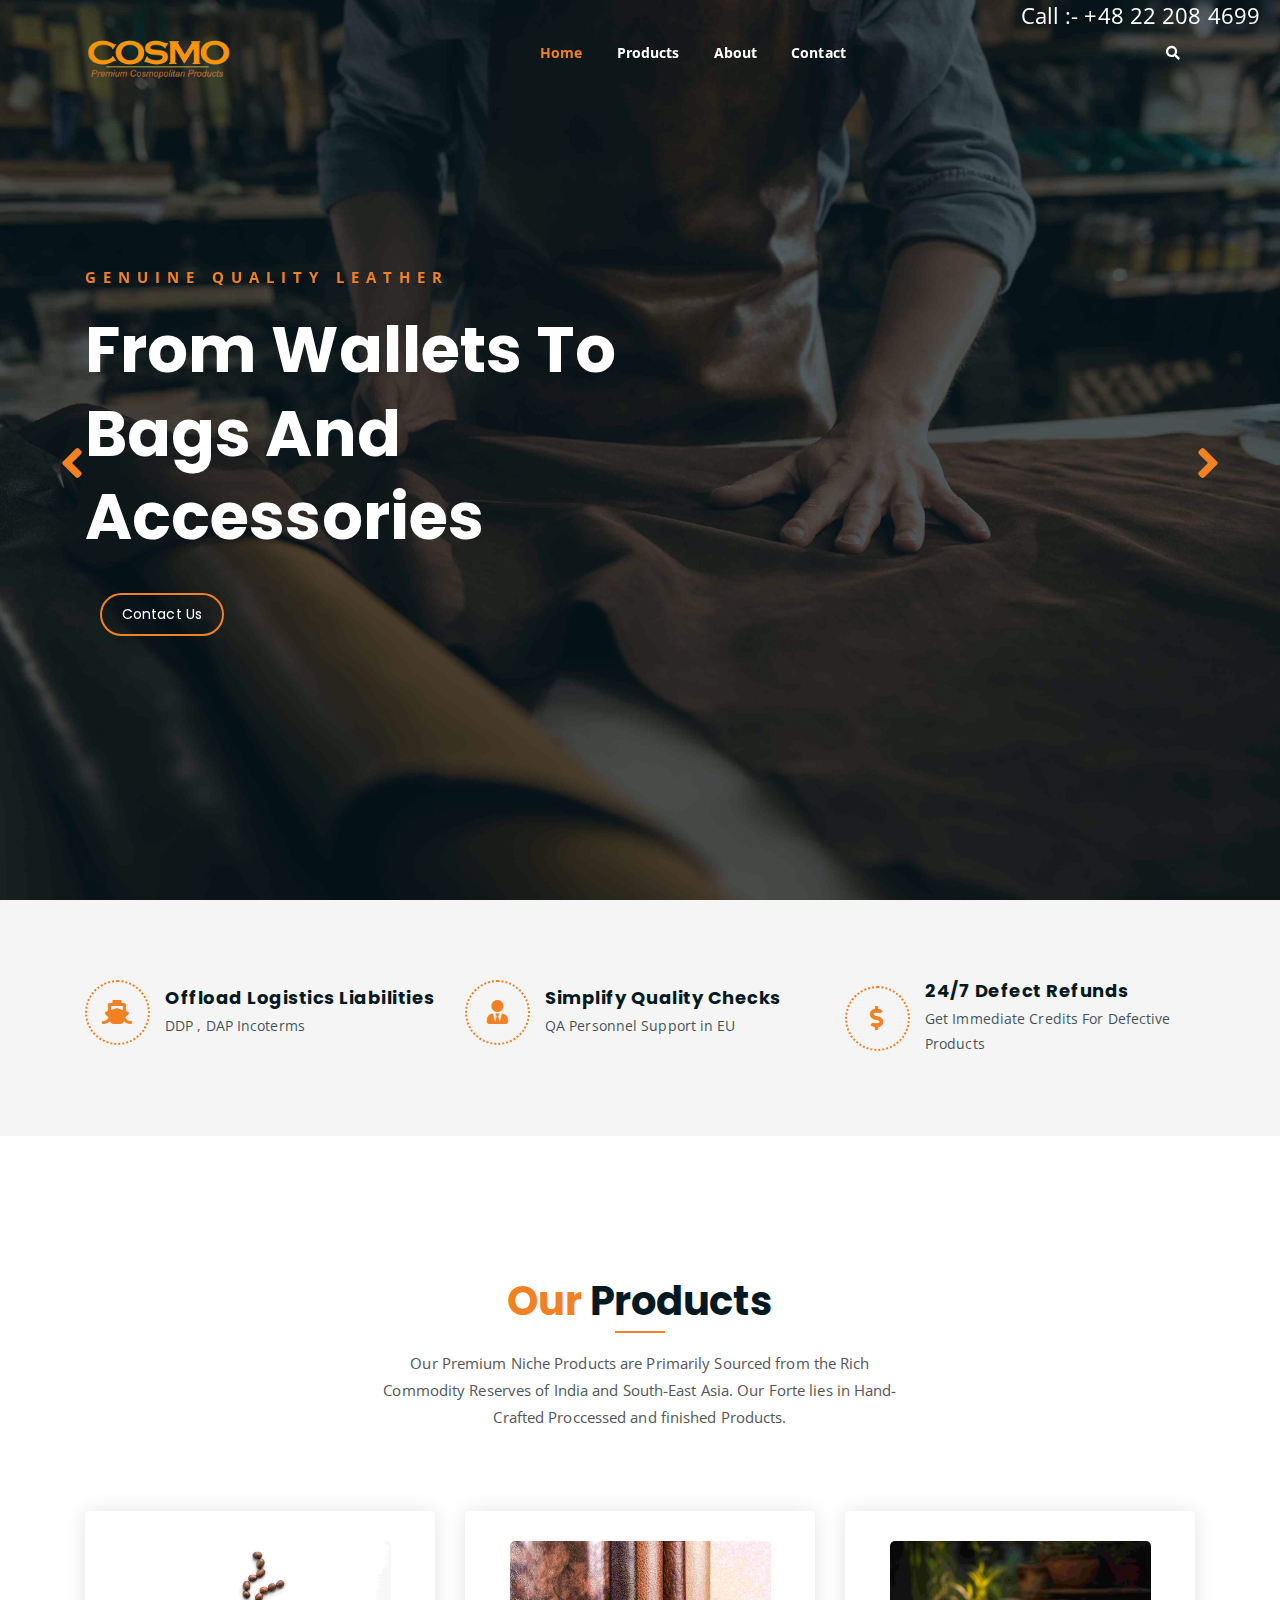
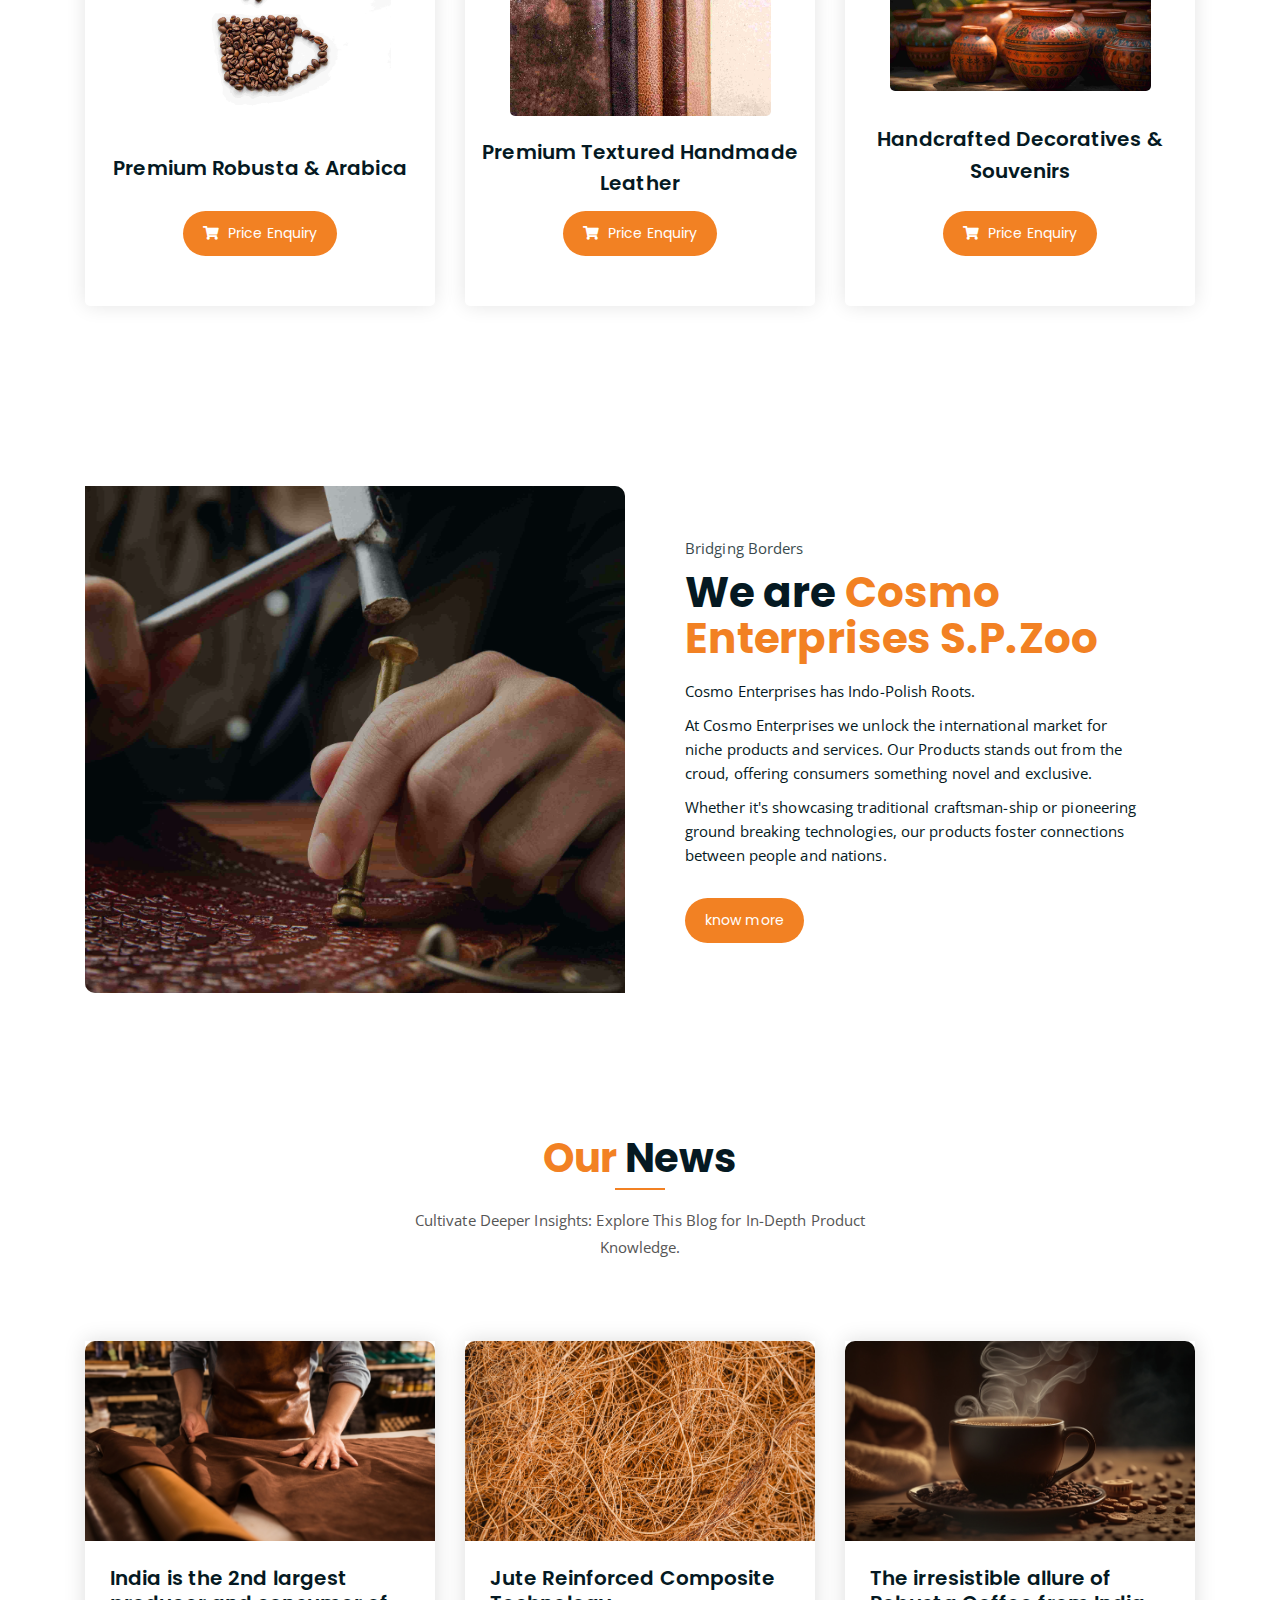
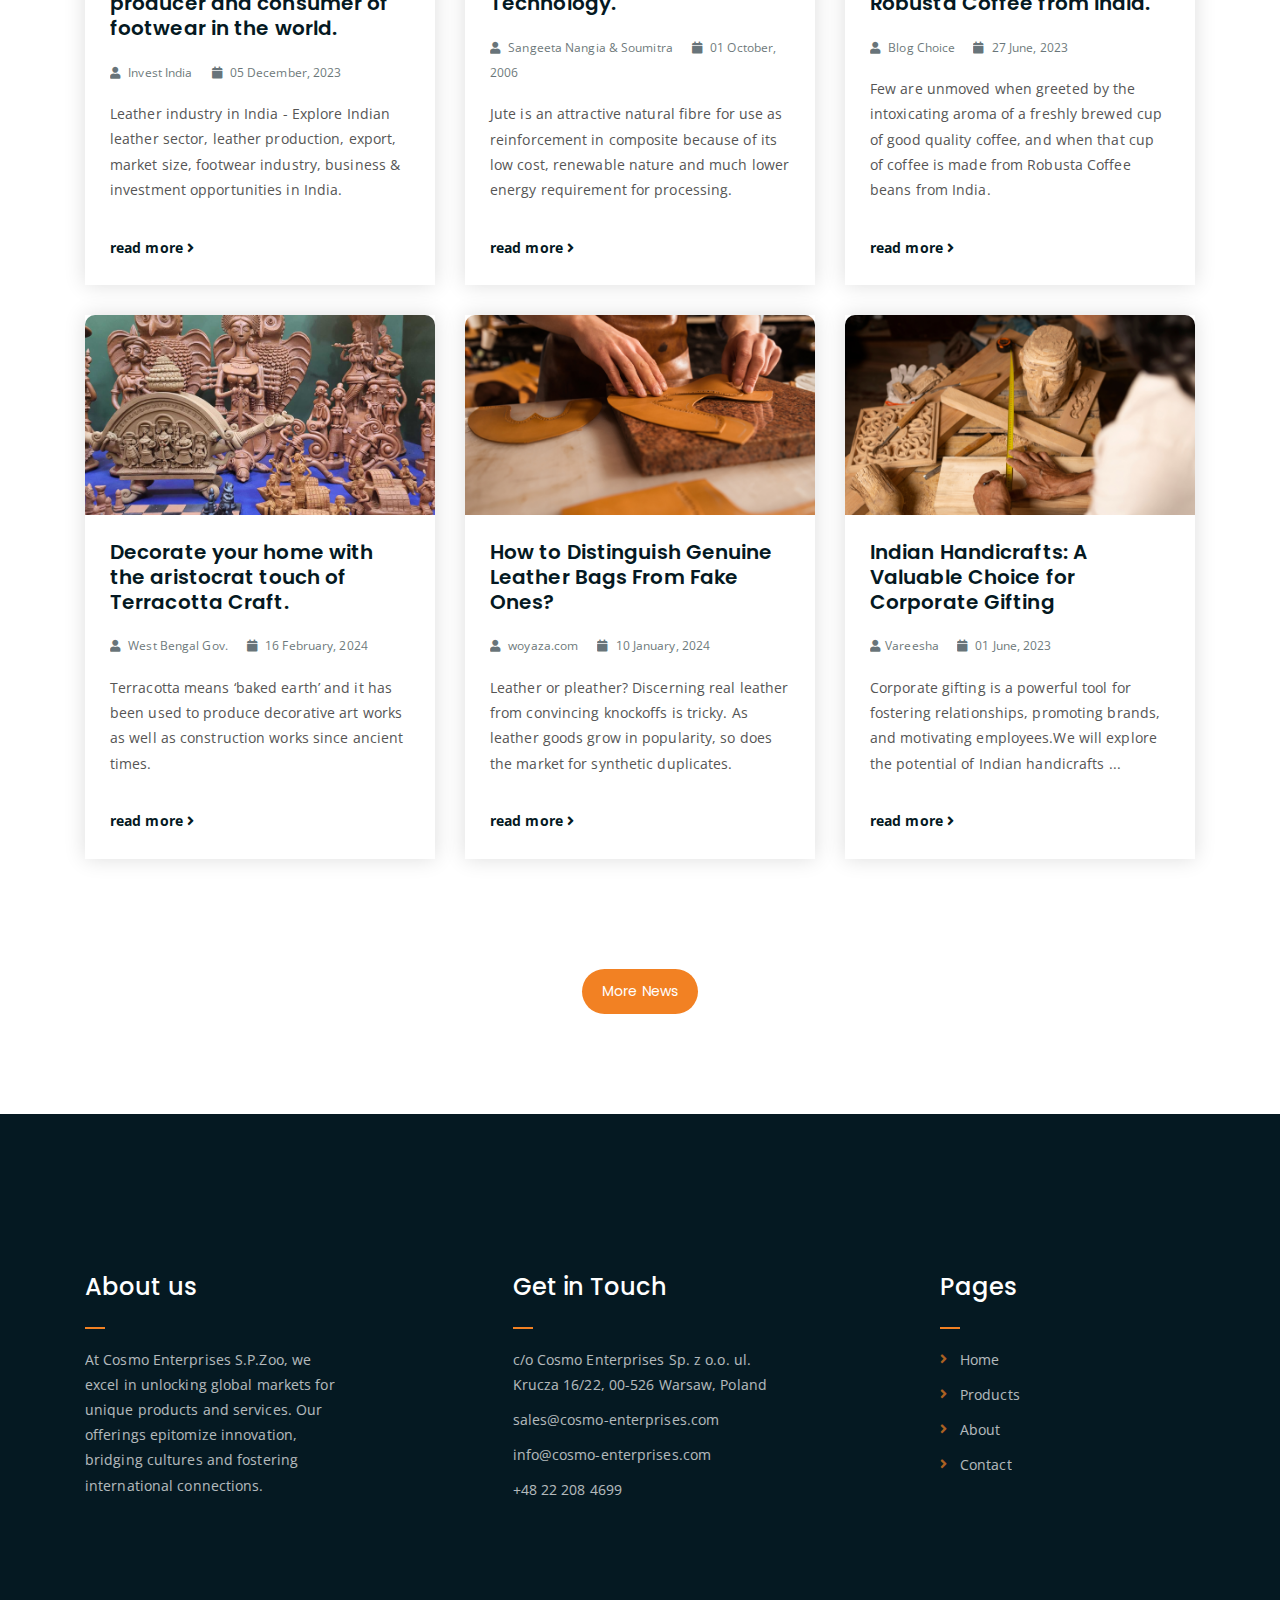
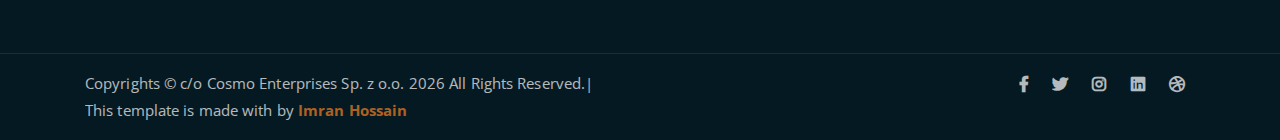
==== index.html @ eb5847af "file name chage" ====
<!DOCTYPE html>
<html lang="en">

<head>
	<meta charset="UTF-8">
	<meta http-equiv="X-UA-Compatible" content="IE=edge">
	<meta name="viewport" content="width=device-width, initial-scale=1">
	<!-- <meta name="description"
		content="Responsive Bootstrap4 Shop Template, Created by Imran Hossain from https://imransdesign.com/"> -->

	<!-- title -->
	<title>Cosgo Enterprises</title>

	<!-- favicon -->
	<link rel="shortcut icon" type="image/png" href="assets/img/favicon.png">
	<!-- google font -->
	<link href="https://fonts.googleapis.com/css?family=Open+Sans:300,400,700" rel="stylesheet">
	<link href="https://fonts.googleapis.com/css?family=Poppins:400,700&display=swap" rel="stylesheet">
	<!-- fontawesome -->
	<link rel="stylesheet" href="assets/css/all.min.css">
	<!-- bootstrap -->
	<link rel="stylesheet" href="assets/bootstrap/css/bootstrap.min.css">
	<!-- owl carousel -->
	<link rel="stylesheet" href="assets/css/owl.carousel.css">
	<!-- magnific popup -->
	<link rel="stylesheet" href="assets/css/magnific-popup.css">
	<!-- animate css -->
	<link rel="stylesheet" href="assets/css/animate.css">
	<!-- mean menu css -->
	<link rel="stylesheet" href="assets/css/meanmenu.min.css">
	<!-- main style -->
	<link rel="stylesheet" href="assets/css/main.css">
	<!-- responsive -->
	<link rel="stylesheet" href="assets/css/responsive.css">

</head>

<body>

	<!--PreLoader-->
	<div class="loader">
		<div class="loader-inner">
			<div class="circle"></div>
		</div>
	</div>
	<!--PreLoader Ends-->

	<!-- contact stip  -->
	<!-- header -->
	<div class="top-header-area" id="sticker">
		<p class="contact-stip">Call :- +48 22 208 4699
		</p>
		<div class="container">
			<div class="row">
				<div class="col-lg-12 col-sm-12 text-center">
					<div class="main-menu-wrap">
						<!-- logo -->
						<div class="site-logo">
							<a href="index.html">
								<img src="assets/img/cosmo-draft-removebg-preview.png" alt="">
							</a>
						</div>
						<!-- logo -->

						<!-- menu start -->
						<nav class="main-menu">
							<ul>
								<li class="current-list-item"><a href="#">Home</a>
									<!-- <ul class="sub-menu">
										<li><a href="index.html">Static Home</a></li>
										<li><a href="index_2.html">Slider Home</a></li>
									</ul> -->
								</li>
								<li><a href="#">Products</a></li>
								<li><a href="#">About</a></li>
								<!-- <li><a href="#">Pages</a>
									<ul class="sub-menu">
										<li><a href="404.html">404 page</a></li>
										<li><a href="about.html">About</a></li>
										<li><a href="cart.html">Cart</a></li>
										<li><a href="checkout.html">Check Out</a></li>
										<li><a href="contact.html">Contact</a></li>
										<li><a href="news.html">News</a></li>
										<li><a href="shop.html">Shop</a></li>
									</ul>
								</li> -->
								<!-- <li><a href="news.html">News</a>
								<ul class="sub-menu">
										<li><a href="news.html">News</a></li>
										<li><a href="single-news.html">Single News</a></li>
									</ul>
								</li> -->
								<li><a href="contact.html">Contact</a></li>
								<!-- <li><a href="shop.html">Shop</a> -->
								<!-- <ul class="sub-menu">
										<li><a href="shop.html">Shop</a></li>
										<li><a href="checkout.html">Check Out</a></li>
										<li><a href="single-product.html">Single Product</a></li>
										<li><a href="cart.html">Cart</a></li>
									</ul> -->
								</li>
								<li>
									<div class="header-icons">
										<!-- <a class="shopping-cart" href="#"><i class="fas fa-shopping-cart"></i></a> -->
										<a class="mobile-hide search-bar-icon" href="#"><i
												class="fas fa-search"></i></a>
									</div>
								</li>
							</ul>
						</nav>
						<a class="mobile-show search-bar-icon" href="#"><i class="fas fa-search"></i></a>
						<div class="mobile-menu"></div>
						<!-- menu end -->
					</div>
				</div>
			</div>
		</div>
	</div>
	<!-- end header -->

	<!-- search area -->
	<div class="search-area">
		<div class="container">
			<div class="row">
				<div class="col-lg-12">
					<span class="close-btn"><i class="fas fa-window-close"></i></span>
					<div class="search-bar">
						<div class="search-bar-tablecell">
							<h3>Search For:</h3>
							<input type="text" placeholder="Keywords">
							<button type="submit">Search <i class="fas fa-search"></i></button>
						</div>
					</div>
				</div>
			</div>
		</div>
	</div>
	<!-- end search area -->

	<!-- home page slider -->
	<div class="homepage-slider">
		<!-- single home slider -->
		<div class="single-homepage-slider homepage-bg-1">
			<div class="container">
				<div class="row">
					<div class="col-md-12 col-lg-7 offset-lg-1 offset-xl-0">
						<div class="hero-text">
							<div class="hero-text-tablecell">
								<p class="subtitle">Genuine Quality Leather</p>
								<h1>From Wallets To Bags And Accessories</h1>
								<div class="hero-btns">
									<!-- <a href="#" class="boxed-btn">Fruit Collection</a> -->
									<a href="contact.html" class="bordered-btn">Contact Us</a>
								</div>
							</div>
						</div>
					</div>
				</div>
			</div>
		</div>
		<!-- single home slider -->
		<div class="single-homepage-slider homepage-bg-2">
			<div class="container">
				<div class="row">
					<div class="col-lg-10 offset-lg-1 text-center">
						<div class="hero-text">
							<div class="hero-text-tablecell">
								<p class="subtitle">Hand Picked Coffee</p>
								<h1>Speciality Arabica And Robusta </h1>
								<div class="hero-btns">
									<!-- <a href="#" class="boxed-btn">Visit Shop</a> -->
									<a href="contact.html" class="bordered-btn">Contact Us</a>
								</div>
							</div>
						</div>
					</div>
				</div>
			</div>
		</div>
		<!-- single home slider -->
		<div class="single-homepage-slider homepage-bg-3">
			<div class="container">
				<div class="row">
					<div class="col-lg-10 offset-lg-1 text-right">
						<div class="hero-text">
							<div class="hero-text-tablecell">
								<p class="subtitle">Premium Jute </p>
								<h1>Raw and Processed</h1>
								<div class="hero-btns">
									<!-- <a href="#" class="boxed-btn">Visit Shop</a> -->
									<a href="contact.html" class="bordered-btn">Contact Us</a>
								</div>
							</div>
						</div>
					</div>
				</div>
			</div>
		</div>
		<div class="single-homepage-slider homepage-bg-4">
			<div class="container">
				<div class="row">
					<div class="col-md-12 col-lg-7 offset-lg-1 offset-xl-0">
						<div class="hero-text">
							<div class="hero-text-tablecell">
								<p class="subtitle">Hand Crafted Terracota</p>
								<h1>Directly From The Artisans</h1>
								<div class="hero-btns">
									<!-- <a href="#" class="boxed-btn">Visit Shop</a> -->
									<a href="contact.html" class="bordered-btn">Contact Us</a>
								</div>
							</div>
						</div>
					</div>
				</div>
			</div>
		</div>
	</div>
	<!-- end home page slider -->

	<!-- features list section -->
	<div class="list-section pt-80 pb-80">
		<div class="container">

			<div class="row">
				<div class="col-lg-4 col-md-6 mb-4 mb-lg-0">
					<div class="list-box d-flex align-items-center">
						<div class="list-icon">
							<i class="fas fa-ship" style="color: #f28123;"></i>
						</div>
						<div class="content">
							<h3>Offload Logistics Liabilities</h3>
							<p>DDP , DAP Incoterms</p>
						</div>
					</div>
				</div>
				<div class="col-lg-4 col-md-6 mb-4 mb-lg-0">
					<div class="list-box d-flex align-items-center">
						<div class="list-icon">
							<i class="fas fa-user-tie" style="color: #f28123;"></i>
						</div>
						<div class="content">
							<h3>Simplify Quality Checks</h3>
							<p>QA Personnel Support in EU</p>
						</div>
					</div>
				</div>
				<div class="col-lg-4 col-md-6">
					<div class="list-box d-flex justify-content-start align-items-center">
						<div class="list-icon">
							<i class="fas fa-dollar-sign" style="color: #f28123;"></i>
						</div>
						<div class="content">
							<h3>24/7 Defect Refunds
							</h3>
							<p>Get Immediate Credits For Defective Products</p>
						</div>
					</div>
				</div>
			</div>

		</div>
	</div>
	<!-- end features list section -->

	<!-- product section -->
	<div class="product-section mt-150 mb-150">
		<div class="container">
			<div class="row">
				<div class="col-lg-8 offset-lg-2 text-center">
					<div class="section-title">
						<h3><span class="orange-text">Our</span> Products</h3>
						<p>Our Premium Niche Products are Primarily Sourced from the Rich Commodity Reserves of India
							and South-East Asia. Our Forte lies in Hand-Crafted Proccessed and finished Products. </p>
					</div>
				</div>
			</div>

			<div class="row">
				<div class="col-lg-4 col-md-6 text-center">
					<div class="single-product-item">
						<div class="product-image">
							<a href="#"><img src="assets/img/products/product_1.jpg" alt=""></a>
						</div>
						<h3>Premium Robusta & Arabica</h3>
						<!-- <p class="product-price"><span>Per Kg</span> 85$ </p> -->
						<a href="#" class="cart-btn"><i class="fas fa-shopping-cart"></i> Price Enquiry</a>
					</div>
				</div>
				<div class="col-lg-4 col-md-6 text-center">
					<div class="single-product-item">
						<div class="product-image">
							<a href="#"><img src="assets/img/products/product_2.jpg" alt=""></a>
						</div>
						<h3>Premium Textured Handmade Leather</h3>
						<!-- <p class="product-price"><span>Per Kg</span> 70$ </p> -->
						<a href="#" class="cart-btn"><i class="fas fa-shopping-cart"></i> Price Enquiry</a>
					</div>
				</div>
				<div class="col-lg-4 col-md-6 offset-md-3 offset-lg-0 text-center">
					<div class="single-product-item">
						<div class="product-image">
							<a href="#"><img src="assets/img/products/product_3.jpg" alt=""></a>
						</div>
						<h3>Handcrafted Decoratives & Souvenirs</h3>
						<!-- <p class="product-price"><span>Per Kg</span> 35$ </p> -->
						<a href="#" class="cart-btn"><i class="fas fa-shopping-cart"></i> Price Enquiry</a>
					</div>
				</div>
			</div>
		</div>
	</div>
	<!-- end product section -->

	<!-- cart banner section -->
	<!-- <section class="cart-banner pt-100 pb-100">
		<div class="container">
			<div class="row clearfix"> -->
	<!--Image Column-->
	<!-- <div class="image-column col-lg-6">
					<div class="image">
						<div class="price-box">
							<div class="inner-price">
								<span class="price">
									<strong>30%</strong> <br> off per kg
								</span>
							</div>
						</div>
						<img src="assets/img/a.jpg" alt="">
					</div>
				</div> -->
	<!--Content Column-->
	<!-- <div class="content-column col-lg-6">
					<h3><span class="orange-text">Deal</span> of the month</h3>
					<h4>Hikan Strwaberry</h4>
					<div class="text">Quisquam minus maiores repudiandae nobis, minima saepe id, fugit ullam similique!
						Beatae, minima quisquam molestias facere ea. Perspiciatis unde omnis iste natus error sit
						voluptatem accusant</div> -->
	<!--Countdown Timer-->
	<!-- <div class="time-counter">
						<div class="time-countdown clearfix" data-countdown="2020/2/01">
							<div class="counter-column">
								<div class="inner"><span class="count">00</span>Days</div>
							</div>
							<div class="counter-column">
								<div class="inner"><span class="count">00</span>Hours</div>
							</div>
							<div class="counter-column">
								<div class="inner"><span class="count">00</span>Mins</div>
							</div>
							<div class="counter-column">
								<div class="inner"><span class="count">00</span>Secs</div>
							</div>
						</div>
					</div> -->
	<!-- <a href="cart.html" class="cart-btn mt-3"><i class="fas fa-shopping-cart"></i> Add to Cart</a> -->
	<!-- </div> -->
	<!-- </div>
		</div>
	</section> -->
	<!-- end cart banner section -->

	<!-- testimonail-section -->
	<!-- <div class="testimonail-section mt-150 mb-150">
		<div class="container">
			<div class="row">
				<div class="col-lg-10 offset-lg-1 text-center">
					<div class="testimonial-sliders">
						<div class="single-testimonial-slider">
							<div class="client-avater">
								<img src="assets/img/avaters/avatar1.png" alt="">
							</div>
							<div class="client-meta">
								<h3>Saira Hakim <span>Local shop owner</span></h3>
								<p class="testimonial-body">
									" Sed ut perspiciatis unde omnis iste natus error veritatis et quasi architecto
									beatae vitae dict eaque ipsa quae ab illo inventore Sed ut perspiciatis unde omnis
									iste natus error sit voluptatem accusantium "
								</p>
								<div class="last-icon">
									<i class="fas fa-quote-right"></i>
								</div>
							</div>
						</div>
						<div class="single-testimonial-slider">
							<div class="client-avater">
								<img src="assets/img/avaters/avatar2.png" alt="">
							</div>
							<div class="client-meta">
								<h3>David Niph <span>Local shop owner</span></h3>
								<p class="testimonial-body">
									" Sed ut perspiciatis unde omnis iste natus error veritatis et quasi architecto
									beatae vitae dict eaque ipsa quae ab illo inventore Sed ut perspiciatis unde omnis
									iste natus error sit voluptatem accusantium "
								</p>
								<div class="last-icon">
									<i class="fas fa-quote-right"></i>
								</div>
							</div>
						</div>
						<div class="single-testimonial-slider">
							<div class="client-avater">
								<img src="assets/img/avaters/avatar3.png" alt="">
							</div>
							<div class="client-meta">
								<h3>Jacob Sikim <span>Local shop owner</span></h3>
								<p class="testimonial-body">
									" Sed ut perspiciatis unde omnis iste natus error veritatis et quasi architecto
									beatae vitae dict eaque ipsa quae ab illo inventore Sed ut perspiciatis unde omnis
									iste natus error sit voluptatem accusantium "
								</p>
								<div class="last-icon">
									<i class="fas fa-quote-right"></i>
								</div>
							</div>
						</div>
					</div>
				</div>
			</div>
		</div>
	</div> -->
	<!-- end testimonail-section -->

	<!-- advertisement section -->
	<div class="abt-section mb-150">
		<div class="container">
			<div class="row">
				<div class="col-lg-6 col-md-12">
					<div class="abt-bg">
						<!-- <a href="#" class="video-play-btn popup-youtube"><i class="fas fa-play"></i></a> -->
					</div>
				</div>
				<div class="col-lg-6 col-md-12">
					<div class="abt-text">
						<p class="top-sub">Bridging Borders </p>
						<h2>We are <span class="orange-text">Cosmo Enterprises S.P.Zoo</span></h2>
						<p>Cosmo Enterprises has Indo-Polish Roots.</p>
						<p>At Cosmo Enterprises we unlock the international market for niche products and services. Our
							Products stands out from the croud, offering consumers something novel and exclusive.</p>
						<p>Whether it's showcasing traditional craftsman-ship or pioneering ground breaking
							technologies, our products foster connections between people and nations. </p>
						<a href="#" class="boxed-btn mt-4">know more</a>
					</div>
				</div>
			</div>
		</div>
	</div>
	<!-- end advertisement section -->

	<!-- shop banner -->
	<!-- <section class="shop-banner">
		<div class="container">
			<h3>December sale is on! <br> with big <span class="orange-text">Discount...</span></h3>
			<div class="sale-percent"><span>Sale! <br> Upto</span>50% <span>off</span></div>
			<a href="shop.html" class="cart-btn btn-lg">Shop Now</a>
		</div>
	</section> -->
	<!-- end shop banner -->

	<!-- latest news -->
	<div class="latest-news pt-50 pb-100">
		<div class="container">

			<div class="row">
				<div class="col-lg-8 offset-lg-2 text-center">
					<div class="section-title">
						<h3><span class="orange-text">Our</span> News</h3>
						<p>Cultivate Deeper Insights: Explore This Blog for In-Depth Product Knowledge.</p>
					</div>
				</div>
			</div>

			<div class="row">
				<div class="col-lg-4 col-md-6">
					<div class="single-latest-news">
						<a
							href="https://www.indiantradeportal.in/vs.jsp?lang=0&id=0,31,24100,29379#:~:text=The%20Jute%20industry%20occupies%20an,%2C%20and%20eco%2Dfriendly%20product.">
							<div class="latest-news-bg news-bg-1"></div>
						</a>
						<div class="news-text-box">
							<h3><a
									href="https://www.indiantradeportal.in/vs.jsp?lang=0&id=0,31,24100,29379#:~:text=The%20Jute%20industry%20occupies%20an,%2C%20and%20eco%2Dfriendly%20product.">India
									is the 2nd largest producer and consumer of footwear in the world.</a></h3>
							<p class="blog-meta">
								<span class="author"><i class="fas fa-user"></i> Invest India</span>
								<span class="date"><i class="fas fa-calendar"></i> 05 December, 2023</span>
							</p>
							<p class="excerpt">Leather industry in India - Explore Indian leather sector, leather
								production, export, market size, footwear industry,
								business & investment opportunities in India.</p>
							<a href="https://www.indiantradeportal.in/vs.jsp?lang=0&id=0,31,24100,29379#:~:text=The%20Jute%20industry%20occupies%20an,%2C%20and%20eco%2Dfriendly%20product."
								class="read-more-btn">read more <i class="fas fa-angle-right"></i></a>
						</div>
					</div>
				</div>
				<div class="col-lg-4 col-md-6">
					<div class="single-latest-news">
						<a
							href="https://www.fibre2fashion.com/industry-article/422/jute-reinforced-composite-technology">
							<div class="latest-news-bg news-bg-2"></div>
						</a>
						<div class="news-text-box">
							<h3><a
									href="https://www.fibre2fashion.com/industry-article/422/jute-reinforced-composite-technology">Jute
									Reinforced Composite Technology.</a></h3>
							<p class="blog-meta">
								<span class="author"><i class="fas fa-user"></i> Sangeeta Nangia & Soumitra</span>
								<span class="date"><i class="fas fa-calendar"></i> 01 October, 2006</span>
							</p>
							<p class="excerpt">Jute is an attractive natural fibre for use as reinforcement in composite
								because of its low cost, renewable nature and
								much lower energy requirement for processing.</p>
							<a href="https://www.fibre2fashion.com/industry-article/422/jute-reinforced-composite-technology"
								class="read-more-btn">read more <i class="fas fa-angle-right"></i></a>
						</div>
					</div>
				</div>
				<div class="col-lg-4 col-md-6 offset-md-3 offset-lg-0">
					<div class="single-latest-news">
						<a
							href="https://medium.com/@blogchoice/the-irresistible-allure-of-robusta-coffee-from-india-e615ace3e5c1">
							<div class="latest-news-bg news-bg-3"></div>
						</a>
						<div class="news-text-box">
							<h3><a
									href="https://medium.com/@blogchoice/the-irresistible-allure-of-robusta-coffee-from-india-e615ace3e5c1">The
									irresistible allure of Robusta Coffee from India.</a></h3>
							<p class="blog-meta">
								<span class="author"><i class="fas fa-user"></i> Blog Choice </span>
								<span class="date"><i class="fas fa-calendar"></i> 27 June, 2023</span>
							</p>
							<p class="excerpt">Few are unmoved when greeted by the intoxicating aroma of a freshly
								brewed cup of good quality coffee, and when that cup
								of coffee is made from Robusta Coffee beans from India.</p>
							<a href="https://medium.com/@blogchoice/the-irresistible-allure-of-robusta-coffee-from-india-e615ace3e5c1"
								class="read-more-btn">read more <i class="fas fa-angle-right"></i></a>
						</div>
					</div>
				</div>
				<div class="col-lg-4 col-md-6 offset-md-3 offset-lg-0">
					<div class="single-latest-news">
						<a href="https://bankura.gov.in/handicrafts/">
							<div class="latest-news-bg news-bg-4"></div>
						</a>
						<div class="news-text-box">
							<h3><a href="https://bankura.gov.in/handicrafts/">Decorate your home with the aristocrat
									touch of Terracotta Craft.</a></h3>
							<p class="blog-meta">
								<span class="author"><i class="fas fa-user"></i> West Bengal Gov.</span>
								<span class="date"><i class="fas fa-calendar"></i> 16 February, 2024</span>
							</p>
							<p class="excerpt">Terracotta means ‘baked earth’ and it has been used to produce decorative
								art works as well as construction works since
								ancient times.</p>
							<a href="https://bankura.gov.in/handicrafts/" class="read-more-btn">read more <i
									class="fas fa-angle-right"></i></a>
						</div>
					</div>
				</div>
				<div class="col-lg-4 col-md-6">
					<div class="single-latest-news">
						<a
							href="https://medium.com/@rachelyong3232/how-to-distinguish-genuine-leather-bags-from-fake-ones-0b309fdcc1f0">
							<div class="latest-news-bg news-bg-5"></div>
						</a>
						<div class="news-text-box">
							<h3><a
									href="https://medium.com/@rachelyong3232/how-to-distinguish-genuine-leather-bags-from-fake-ones-0b309fdcc1f0">How
									to Distinguish Genuine Leather Bags From Fake Ones?</a></h3>
							<p class="blog-meta">
								<span class="author"><i class="fas fa-user"></i> woyaza.com</span>
								<span class="date"><i class="fas fa-calendar"></i> 10 January, 2024</span>
							</p>
							<p class="excerpt">Leather or pleather? Discerning real leather from convincing knockoffs is
								tricky. As leather goods grow in popularity,
								so does the market for synthetic duplicates.</p>
							<a href="https://medium.com/@rachelyong3232/how-to-distinguish-genuine-leather-bags-from-fake-ones-0b309fdcc1f0"
								class="read-more-btn">read more <i class="fas fa-angle-right"></i></a>
						</div>
					</div>
				</div>
				<div class="col-lg-4 col-md-6">
					<div class="single-latest-news">
						<a
							href="https://medium.com/@designstoriesvareesha/indian-handicrafts-a-valuable-choice-for-corporate-gifting-5c498ebecadf">
							<div class="latest-news-bg news-bg-6"></div>
						</a>
						<div class="news-text-box">
							<h3><a
									href="https://medium.com/@designstoriesvareesha/indian-handicrafts-a-valuable-choice-for-corporate-gifting-5c498ebecadf">Indian
									Handicrafts: A Valuable Choice for Corporate Gifting</a></h3>
							<p class="blog-meta">
								<span class="author"><i class="fas fa-user"></i>Vareesha
								</span>
								<span class="date"><i class="fas fa-calendar"></i> 01 June, 2023</span>
							</p>
							<p class="excerpt">Corporate gifting is a powerful tool for fostering relationships,
								promoting brands, and motivating employees.We will explore the potential of Indian
								handicrafts ...</p>
							<a href="https://medium.com/@designstoriesvareesha/indian-handicrafts-a-valuable-choice-for-corporate-gifting-5c498ebecadf"
								class="read-more-btn">read more <i class="fas fa-angle-right"></i></a>
						</div>
					</div>
				</div>

			</div>
			<div class="row">
				<div class="col-lg-12 text-center">
					<a href="contact.html" class="boxed-btn">More News</a>
				</div>
			</div>
		</div>
	</div>
	<!-- end latest news -->

	<!-- logo carousel -->
	<!-- <div class="logo-carousel-section">
		<div class="container">
			<div class="row">
				<div class="col-lg-12">
					<div class="logo-carousel-inner">
						<div class="single-logo-item">
							<img src="assets/img/company-logos/1.png" alt="">
						</div>
						<div class="single-logo-item">
							<img src="assets/img/company-logos/2.png" alt="">
						</div>
						<div class="single-logo-item">
							<img src="assets/img/company-logos/3.png" alt="">
						</div>
						<div class="single-logo-item">
							<img src="assets/img/company-logos/4.png" alt="">
						</div>
						<div class="single-logo-item">
							<img src="assets/img/company-logos/5.png" alt="">
						</div>
					</div>
				</div>
			</div>
		</div>
	</div> -->
	<!-- end logo carousel -->

	<!-- footer -->
	<div class="footer-area">
		<div class="container">
			<div class="row" style="display: flex; justify-content:space-between;">
				<div class="col-lg-3 col-md-6">
					<div class="footer-box about-widget">
						<h2 class="widget-title">About us</h2>
						<p>At Cosmo Enterprises S.P.Zoo, we excel in unlocking global markets for unique products and
							services. Our offerings
							epitomize innovation, bridging cultures and fostering international connections.</p>
					</div>
				</div>
				<div class="col-lg-3 col-md-6">
					<div class="footer-box get-in-touch">
						<h2 class="widget-title">Get in Touch</h2>
						<ul>
							<li>c/o Cosmo Enterprises Sp. z o.o.
								ul. Krucza 16/22, 00-526 Warsaw, Poland</li>
							<li>sales@cosmo-enterprises.com</li>
							<li>info@cosmo-enterprises.com</li>
							<li>+48 22 208 4699</li>
						</ul>
					</div>
				</div>
				<div class="col-lg-3 col-md-6">
					<div class="footer-box pages">
						<h2 class="widget-title">Pages</h2>
						<ul>
							<li><a href="#">Home</a></li>
							<li><a href="#">Products</a></li>
							<li><a href="#">About</a></li>
							<li><a href="/contact.html">Contact</a></li>
							<!-- <li><a href="news.html">News</a></li> -->
						</ul>
					</div>
				</div>
				<!-- <div class="col-lg-3 col-md-6">
					<div class="footer-box subscribe">
						<h2 class="widget-title">Subscribe</h2>
						<p>Subscribe to our mailing list to get the latest updates.</p>
						<form action="index.html">
							<input type="email" placeholder="Email">
							<button type="submit"><i class="fas fa-paper-plane"></i></button>
						</form>
					</div>
				</div> -->
			</div>
		</div>
	</div>
	<!-- end footer -->

	<!-- copyright -->
	<div class="copyright">
		<div class="container">
			<div class="row">
				<div class="col-lg-6 col-md-12">
					<p>Copyrights &copy; c/o Cosmo Enterprises Sp. z o.o.
						<script>document.write(new Date().getFullYear());</script> All Rights
						Reserved.| This template is made with by <a href="https://imransdesign.com/">Imran Hossain</a>
					</p>
				</div>
				<div class="col-lg-6 text-right col-md-12">
					<div class="social-icons">
						<ul>
							<li><a href="#" target="_blank"><i class="fab fa-facebook-f"></i></a></li>
							<li><a href="#" target="_blank"><i class="fab fa-twitter"></i></a></li>
							<li><a href="#" target="_blank"><i class="fab fa-instagram"></i></a></li>
							<li><a href="#" target="_blank"><i class="fab fa-linkedin"></i></a></li>
							<li><a href="#" target="_blank"><i class="fab fa-dribbble"></i></a></li>
						</ul>
					</div>
				</div>
			</div>
		</div>
	</div>
	<!-- end copyright -->

	<!-- jquery -->
	<script src="assets/js/jquery-1.11.3.min.js"></script>
	<!-- bootstrap -->
	<script src="assets/bootstrap/js/bootstrap.min.js"></script>
	<!-- count down -->
	<script src="assets/js/jquery.countdown.js"></script>
	<!-- isotope -->
	<script src="assets/js/jquery.isotope-3.0.6.min.js"></script>
	<!-- waypoints -->
	<script src="assets/js/waypoints.js"></script>
	<!-- owl carousel -->
	<script src="assets/js/owl.carousel.min.js"></script>
	<!-- magnific popup -->
	<script src="assets/js/jquery.magnific-popup.min.js"></script>
	<!-- mean menu -->
	<script src="assets/js/jquery.meanmenu.min.js"></script>
	<!-- sticker js -->
	<script src="assets/js/sticker.js"></script>
	<!-- main js -->
	<script src="assets/js/main.js"></script>

</body>

</html>
---- assets/css/all.min.css ----
.fa,.fab,.fal,.far,.fas{-moz-osx-font-smoothing:grayscale;-webkit-font-smoothing:antialiased;display:inline-block;font-style:normal;font-variant:normal;text-rendering:auto;line-height:1}.fa-lg{font-size:1.33333em;line-height:.75em;vertical-align:-.0667em}.fa-xs{font-size:.75em}.fa-sm{font-size:.875em}.fa-1x{font-size:1em}.fa-2x{font-size:2em}.fa-3x{font-size:3em}.fa-4x{font-size:4em}.fa-5x{font-size:5em}.fa-6x{font-size:6em}.fa-7x{font-size:7em}.fa-8x{font-size:8em}.fa-9x{font-size:9em}.fa-10x{font-size:10em}.fa-fw{text-align:center;width:1.25em}.fa-ul{list-style-type:none;margin-left:2.5em;padding-left:0}.fa-ul>li{position:relative}.fa-li{left:-2em;position:absolute;text-align:center;width:2em;line-height:inherit}.fa-border{border:.08em solid #eee;border-radius:.1em;padding:.2em .25em .15em}.fa-pull-left{float:left}.fa-pull-right{float:right}.fa.fa-pull-left,.fab.fa-pull-left,.fal.fa-pull-left,.far.fa-pull-left,.fas.fa-pull-left{margin-right:.3em}.fa.fa-pull-right,.fab.fa-pull-right,.fal.fa-pull-right,.far.fa-pull-right,.fas.fa-pull-right{margin-left:.3em}.fa-spin{animation:fa-spin 2s infinite linear}.fa-pulse{animation:fa-spin 1s infinite steps(8)}@keyframes fa-spin{0%{transform:rotate(0deg)}to{transform:rotate(1turn)}}.fa-rotate-90{-ms-filter:"progid:DXImageTransform.Microsoft.BasicImage(rotation=1)";transform:rotate(90deg)}.fa-rotate-180{-ms-filter:"progid:DXImageTransform.Microsoft.BasicImage(rotation=2)";transform:rotate(180deg)}.fa-rotate-270{-ms-filter:"progid:DXImageTransform.Microsoft.BasicImage(rotation=3)";transform:rotate(270deg)}.fa-flip-horizontal{-ms-filter:"progid:DXImageTransform.Microsoft.BasicImage(rotation=0, mirror=1)";transform:scaleX(-1)}.fa-flip-vertical{transform:scaleY(-1)}.fa-flip-horizontal.fa-flip-vertical,.fa-flip-vertical{-ms-filter:"progid:DXImageTransform.Microsoft.BasicImage(rotation=2, mirror=1)"}.fa-flip-horizontal.fa-flip-vertical{transform:scale(-1)}:root .fa-flip-horizontal,:root .fa-flip-vertical,:root .fa-rotate-90,:root .fa-rotate-180,:root .fa-rotate-270{filter:none}.fa-stack{display:inline-block;height:2em;line-height:2em;position:relative;vertical-align:middle;width:2.5em}.fa-stack-1x,.fa-stack-2x{left:0;position:absolute;text-align:center;width:100%}.fa-stack-1x{line-height:inherit}.fa-stack-2x{font-size:2em}.fa-inverse{color:#fff}.fa-500px:before{content:"\f26e"}.fa-accessible-icon:before{content:"\f368"}.fa-accusoft:before{content:"\f369"}.fa-acquisitions-incorporated:before{content:"\f6af"}.fa-ad:before{content:"\f641"}.fa-address-book:before{content:"\f2b9"}.fa-address-card:before{content:"\f2bb"}.fa-adjust:before{content:"\f042"}.fa-adn:before{content:"\f170"}.fa-adobe:before{content:"\f778"}.fa-adversal:before{content:"\f36a"}.fa-affiliatetheme:before{content:"\f36b"}.fa-air-freshener:before{content:"\f5d0"}.fa-algolia:before{content:"\f36c"}.fa-align-center:before{content:"\f037"}.fa-align-justify:before{content:"\f039"}.fa-align-left:before{content:"\f036"}.fa-align-right:before{content:"\f038"}.fa-alipay:before{content:"\f642"}.fa-allergies:before{content:"\f461"}.fa-amazon:before{content:"\f270"}.fa-amazon-pay:before{content:"\f42c"}.fa-ambulance:before{content:"\f0f9"}.fa-american-sign-language-interpreting:before{content:"\f2a3"}.fa-amilia:before{content:"\f36d"}.fa-anchor:before{content:"\f13d"}.fa-android:before{content:"\f17b"}.fa-angellist:before{content:"\f209"}.fa-angle-double-down:before{content:"\f103"}.fa-angle-double-left:before{content:"\f100"}.fa-angle-double-right:before{content:"\f101"}.fa-angle-double-up:before{content:"\f102"}.fa-angle-down:before{content:"\f107"}.fa-angle-left:before{content:"\f104"}.fa-angle-right:before{content:"\f105"}.fa-angle-up:before{content:"\f106"}.fa-angry:before{content:"\f556"}.fa-angrycreative:before{content:"\f36e"}.fa-angular:before{content:"\f420"}.fa-ankh:before{content:"\f644"}.fa-app-store:before{content:"\f36f"}.fa-app-store-ios:before{content:"\f370"}.fa-apper:before{content:"\f371"}.fa-apple:before{content:"\f179"}.fa-apple-alt:before{content:"\f5d1"}.fa-apple-pay:before{content:"\f415"}.fa-archive:before{content:"\f187"}.fa-archway:before{content:"\f557"}.fa-arrow-alt-circle-down:before{content:"\f358"}.fa-arrow-alt-circle-left:before{content:"\f359"}.fa-arrow-alt-circle-right:before{content:"\f35a"}.fa-arrow-alt-circle-up:before{content:"\f35b"}.fa-arrow-circle-down:before{content:"\f0ab"}.fa-arrow-circle-left:before{content:"\f0a8"}.fa-arrow-circle-right:before{content:"\f0a9"}.fa-arrow-circle-up:before{content:"\f0aa"}.fa-arrow-down:before{content:"\f063"}.fa-arrow-left:before{content:"\f060"}.fa-arrow-right:before{content:"\f061"}.fa-arrow-up:before{content:"\f062"}.fa-arrows-alt:before{content:"\f0b2"}.fa-arrows-alt-h:before{content:"\f337"}.fa-arrows-alt-v:before{content:"\f338"}.fa-artstation:before{content:"\f77a"}.fa-assistive-listening-systems:before{content:"\f2a2"}.fa-asterisk:before{content:"\f069"}.fa-asymmetrik:before{content:"\f372"}.fa-at:before{content:"\f1fa"}.fa-atlas:before{content:"\f558"}.fa-atlassian:before{content:"\f77b"}.fa-atom:before{content:"\f5d2"}.fa-audible:before{content:"\f373"}.fa-audio-description:before{content:"\f29e"}.fa-autoprefixer:before{content:"\f41c"}.fa-avianex:before{content:"\f374"}.fa-aviato:before{content:"\f421"}.fa-award:before{content:"\f559"}.fa-aws:before{content:"\f375"}.fa-baby:before{content:"\f77c"}.fa-baby-carriage:before{content:"\f77d"}.fa-backspace:before{content:"\f55a"}.fa-backward:before{content:"\f04a"}.fa-balance-scale:before{content:"\f24e"}.fa-ban:before{content:"\f05e"}.fa-band-aid:before{content:"\f462"}.fa-bandcamp:before{content:"\f2d5"}.fa-barcode:before{content:"\f02a"}.fa-bars:before{content:"\f0c9"}.fa-baseball-ball:before{content:"\f433"}.fa-basketball-ball:before{content:"\f434"}.fa-bath:before{content:"\f2cd"}.fa-battery-empty:before{content:"\f244"}.fa-battery-full:before{content:"\f240"}.fa-battery-half:before{content:"\f242"}.fa-battery-quarter:before{content:"\f243"}.fa-battery-three-quarters:before{content:"\f241"}.fa-bed:before{content:"\f236"}.fa-beer:before{content:"\f0fc"}.fa-behance:before{content:"\f1b4"}.fa-behance-square:before{content:"\f1b5"}.fa-bell:before{content:"\f0f3"}.fa-bell-slash:before{content:"\f1f6"}.fa-bezier-curve:before{content:"\f55b"}.fa-bible:before{content:"\f647"}.fa-bicycle:before{content:"\f206"}.fa-bimobject:before{content:"\f378"}.fa-binoculars:before{content:"\f1e5"}.fa-biohazard:before{content:"\f780"}.fa-birthday-cake:before{content:"\f1fd"}.fa-bitbucket:before{content:"\f171"}.fa-bitcoin:before{content:"\f379"}.fa-bity:before{content:"\f37a"}.fa-black-tie:before{content:"\f27e"}.fa-blackberry:before{content:"\f37b"}.fa-blender:before{content:"\f517"}.fa-blender-phone:before{content:"\f6b6"}.fa-blind:before{content:"\f29d"}.fa-blog:before{content:"\f781"}.fa-blogger:before{content:"\f37c"}.fa-blogger-b:before{content:"\f37d"}.fa-bluetooth:before{content:"\f293"}.fa-bluetooth-b:before{content:"\f294"}.fa-bold:before{content:"\f032"}.fa-bolt:before{content:"\f0e7"}.fa-bomb:before{content:"\f1e2"}.fa-bone:before{content:"\f5d7"}.fa-bong:before{content:"\f55c"}.fa-book:before{content:"\f02d"}.fa-book-dead:before{content:"\f6b7"}.fa-book-open:before{content:"\f518"}.fa-book-reader:before{content:"\f5da"}.fa-bookmark:before{content:"\f02e"}.fa-bowling-ball:before{content:"\f436"}.fa-box:before{content:"\f466"}.fa-box-open:before{content:"\f49e"}.fa-boxes:before{content:"\f468"}.fa-braille:before{content:"\f2a1"}.fa-brain:before{content:"\f5dc"}.fa-briefcase:before{content:"\f0b1"}.fa-briefcase-medical:before{content:"\f469"}.fa-broadcast-tower:before{content:"\f519"}.fa-broom:before{content:"\f51a"}.fa-brush:before{content:"\f55d"}.fa-btc:before{content:"\f15a"}.fa-bug:before{content:"\f188"}.fa-building:before{content:"\f1ad"}.fa-bullhorn:before{content:"\f0a1"}.fa-bullseye:before{content:"\f140"}.fa-burn:before{content:"\f46a"}.fa-buromobelexperte:before{content:"\f37f"}.fa-bus:before{content:"\f207"}.fa-bus-alt:before{content:"\f55e"}.fa-business-time:before{content:"\f64a"}.fa-buysellads:before{content:"\f20d"}.fa-calculator:before{content:"\f1ec"}.fa-calendar:before{content:"\f133"}.fa-calendar-alt:before{content:"\f073"}.fa-calendar-check:before{content:"\f274"}.fa-calendar-day:before{content:"\f783"}.fa-calendar-minus:before{content:"\f272"}.fa-calendar-plus:before{content:"\f271"}.fa-calendar-times:before{content:"\f273"}.fa-calendar-week:before{content:"\f784"}.fa-camera:before{content:"\f030"}.fa-camera-retro:before{content:"\f083"}.fa-campground:before{content:"\f6bb"}.fa-canadian-maple-leaf:before{content:"\f785"}.fa-candy-cane:before{content:"\f786"}.fa-cannabis:before{content:"\f55f"}.fa-capsules:before{content:"\f46b"}.fa-car:before{content:"\f1b9"}.fa-car-alt:before{content:"\f5de"}.fa-car-battery:before{content:"\f5df"}.fa-car-crash:before{content:"\f5e1"}.fa-car-side:before{content:"\f5e4"}.fa-caret-down:before{content:"\f0d7"}.fa-caret-left:before{content:"\f0d9"}.fa-caret-right:before{content:"\f0da"}.fa-caret-square-down:before{content:"\f150"}.fa-caret-square-left:before{content:"\f191"}.fa-caret-square-right:before{content:"\f152"}.fa-caret-square-up:before{content:"\f151"}.fa-caret-up:before{content:"\f0d8"}.fa-carrot:before{content:"\f787"}.fa-cart-arrow-down:before{content:"\f218"}.fa-cart-plus:before{content:"\f217"}.fa-cash-register:before{content:"\f788"}.fa-cat:before{content:"\f6be"}.fa-cc-amazon-pay:before{content:"\f42d"}.fa-cc-amex:before{content:"\f1f3"}.fa-cc-apple-pay:before{content:"\f416"}.fa-cc-diners-club:before{content:"\f24c"}.fa-cc-discover:before{content:"\f1f2"}.fa-cc-jcb:before{content:"\f24b"}.fa-cc-mastercard:before{content:"\f1f1"}.fa-cc-paypal:before{content:"\f1f4"}.fa-cc-stripe:before{content:"\f1f5"}.fa-cc-visa:before{content:"\f1f0"}.fa-centercode:before{content:"\f380"}.fa-centos:before{content:"\f789"}.fa-certificate:before{content:"\f0a3"}.fa-chair:before{content:"\f6c0"}.fa-chalkboard:before{content:"\f51b"}.fa-chalkboard-teacher:before{content:"\f51c"}.fa-charging-station:before{content:"\f5e7"}.fa-chart-area:before{content:"\f1fe"}.fa-chart-bar:before{content:"\f080"}.fa-chart-line:before{content:"\f201"}.fa-chart-pie:before{content:"\f200"}.fa-check:before{content:"\f00c"}.fa-check-circle:before{content:"\f058"}.fa-check-double:before{content:"\f560"}.fa-check-square:before{content:"\f14a"}.fa-chess:before{content:"\f439"}.fa-chess-bishop:before{content:"\f43a"}.fa-chess-board:before{content:"\f43c"}.fa-chess-king:before{content:"\f43f"}.fa-chess-knight:before{content:"\f441"}.fa-chess-pawn:before{content:"\f443"}.fa-chess-queen:before{content:"\f445"}.fa-chess-rook:before{content:"\f447"}.fa-chevron-circle-down:before{content:"\f13a"}.fa-chevron-circle-left:before{content:"\f137"}.fa-chevron-circle-right:before{content:"\f138"}.fa-chevron-circle-up:before{content:"\f139"}.fa-chevron-down:before{content:"\f078"}.fa-chevron-left:before{content:"\f053"}.fa-chevron-right:before{content:"\f054"}.fa-chevron-up:before{content:"\f077"}.fa-child:before{content:"\f1ae"}.fa-chrome:before{content:"\f268"}.fa-church:before{content:"\f51d"}.fa-circle:before{content:"\f111"}.fa-circle-notch:before{content:"\f1ce"}.fa-city:before{content:"\f64f"}.fa-clipboard:before{content:"\f328"}.fa-clipboard-check:before{content:"\f46c"}.fa-clipboard-list:before{content:"\f46d"}.fa-clock:before{content:"\f017"}.fa-clone:before{content:"\f24d"}.fa-closed-captioning:before{content:"\f20a"}.fa-cloud:before{content:"\f0c2"}.fa-cloud-download-alt:before{content:"\f381"}.fa-cloud-meatball:before{content:"\f73b"}.fa-cloud-moon:before{content:"\f6c3"}.fa-cloud-moon-rain:before{content:"\f73c"}.fa-cloud-rain:before{content:"\f73d"}.fa-cloud-showers-heavy:before{content:"\f740"}.fa-cloud-sun:before{content:"\f6c4"}.fa-cloud-sun-rain:before{content:"\f743"}.fa-cloud-upload-alt:before{content:"\f382"}.fa-cloudscale:before{content:"\f383"}.fa-cloudsmith:before{content:"\f384"}.fa-cloudversify:before{content:"\f385"}.fa-cocktail:before{content:"\f561"}.fa-code:before{content:"\f121"}.fa-code-branch:before{content:"\f126"}.fa-codepen:before{content:"\f1cb"}.fa-codiepie:before{content:"\f284"}.fa-coffee:before{content:"\f0f4"}.fa-cog:before{content:"\f013"}.fa-cogs:before{content:"\f085"}.fa-coins:before{content:"\f51e"}.fa-columns:before{content:"\f0db"}.fa-comment:before{content:"\f075"}.fa-comment-alt:before{content:"\f27a"}.fa-comment-dollar:before{content:"\f651"}.fa-comment-dots:before{content:"\f4ad"}.fa-comment-slash:before{content:"\f4b3"}.fa-comments:before{content:"\f086"}.fa-comments-dollar:before{content:"\f653"}.fa-compact-disc:before{content:"\f51f"}.fa-compass:before{content:"\f14e"}.fa-compress:before{content:"\f066"}.fa-compress-arrows-alt:before{content:"\f78c"}.fa-concierge-bell:before{content:"\f562"}.fa-confluence:before{content:"\f78d"}.fa-connectdevelop:before{content:"\f20e"}.fa-contao:before{content:"\f26d"}.fa-cookie:before{content:"\f563"}.fa-cookie-bite:before{content:"\f564"}.fa-copy:before{content:"\f0c5"}.fa-copyright:before{content:"\f1f9"}.fa-couch:before{content:"\f4b8"}.fa-cpanel:before{content:"\f388"}.fa-creative-commons:before{content:"\f25e"}.fa-creative-commons-by:before{content:"\f4e7"}.fa-creative-commons-nc:before{content:"\f4e8"}.fa-creative-commons-nc-eu:before{content:"\f4e9"}.fa-creative-commons-nc-jp:before{content:"\f4ea"}.fa-creative-commons-nd:before{content:"\f4eb"}.fa-creative-commons-pd:before{content:"\f4ec"}.fa-creative-commons-pd-alt:before{content:"\f4ed"}.fa-creative-commons-remix:before{content:"\f4ee"}.fa-creative-commons-sa:before{content:"\f4ef"}.fa-creative-commons-sampling:before{content:"\f4f0"}.fa-creative-commons-sampling-plus:before{content:"\f4f1"}.fa-creative-commons-share:before{content:"\f4f2"}.fa-creative-commons-zero:before{content:"\f4f3"}.fa-credit-card:before{content:"\f09d"}.fa-critical-role:before{content:"\f6c9"}.fa-crop:before{content:"\f125"}.fa-crop-alt:before{content:"\f565"}.fa-cross:before{content:"\f654"}.fa-crosshairs:before{content:"\f05b"}.fa-crow:before{content:"\f520"}.fa-crown:before{content:"\f521"}.fa-css3:before{content:"\f13c"}.fa-css3-alt:before{content:"\f38b"}.fa-cube:before{content:"\f1b2"}.fa-cubes:before{content:"\f1b3"}.fa-cut:before{content:"\f0c4"}.fa-cuttlefish:before{content:"\f38c"}.fa-d-and-d:before{content:"\f38d"}.fa-d-and-d-beyond:before{content:"\f6ca"}.fa-dashcube:before{content:"\f210"}.fa-database:before{content:"\f1c0"}.fa-deaf:before{content:"\f2a4"}.fa-delicious:before{content:"\f1a5"}.fa-democrat:before{content:"\f747"}.fa-deploydog:before{content:"\f38e"}.fa-deskpro:before{content:"\f38f"}.fa-desktop:before{content:"\f108"}.fa-dev:before{content:"\f6cc"}.fa-deviantart:before{content:"\f1bd"}.fa-dharmachakra:before{content:"\f655"}.fa-dhl:before{content:"\f790"}.fa-diagnoses:before{content:"\f470"}.fa-diaspora:before{content:"\f791"}.fa-dice:before{content:"\f522"}.fa-dice-d20:before{content:"\f6cf"}.fa-dice-d6:before{content:"\f6d1"}.fa-dice-five:before{content:"\f523"}.fa-dice-four:before{content:"\f524"}.fa-dice-one:before{content:"\f525"}.fa-dice-six:before{content:"\f526"}.fa-dice-three:before{content:"\f527"}.fa-dice-two:before{content:"\f528"}.fa-digg:before{content:"\f1a6"}.fa-digital-ocean:before{content:"\f391"}.fa-digital-tachograph:before{content:"\f566"}.fa-directions:before{content:"\f5eb"}.fa-discord:before{content:"\f392"}.fa-discourse:before{content:"\f393"}.fa-divide:before{content:"\f529"}.fa-dizzy:before{content:"\f567"}.fa-dna:before{content:"\f471"}.fa-dochub:before{content:"\f394"}.fa-docker:before{content:"\f395"}.fa-dog:before{content:"\f6d3"}.fa-dollar-sign:before{content:"\f155"}.fa-dolly:before{content:"\f472"}.fa-dolly-flatbed:before{content:"\f474"}.fa-donate:before{content:"\f4b9"}.fa-door-closed:before{content:"\f52a"}.fa-door-open:before{content:"\f52b"}.fa-dot-circle:before{content:"\f192"}.fa-dove:before{content:"\f4ba"}.fa-download:before{content:"\f019"}.fa-draft2digital:before{content:"\f396"}.fa-drafting-compass:before{content:"\f568"}.fa-dragon:before{content:"\f6d5"}.fa-draw-polygon:before{content:"\f5ee"}.fa-dribbble:before{content:"\f17d"}.fa-dribbble-square:before{content:"\f397"}.fa-dropbox:before{content:"\f16b"}.fa-drum:before{content:"\f569"}.fa-drum-steelpan:before{content:"\f56a"}.fa-drumstick-bite:before{content:"\f6d7"}.fa-drupal:before{content:"\f1a9"}.fa-dumbbell:before{content:"\f44b"}.fa-dumpster:before{content:"\f793"}.fa-dumpster-fire:before{content:"\f794"}.fa-dungeon:before{content:"\f6d9"}.fa-dyalog:before{content:"\f399"}.fa-earlybirds:before{content:"\f39a"}.fa-ebay:before{content:"\f4f4"}.fa-edge:before{content:"\f282"}.fa-edit:before{content:"\f044"}.fa-eject:before{content:"\f052"}.fa-elementor:before{content:"\f430"}.fa-ellipsis-h:before{content:"\f141"}.fa-ellipsis-v:before{content:"\f142"}.fa-ello:before{content:"\f5f1"}.fa-ember:before{content:"\f423"}.fa-empire:before{content:"\f1d1"}.fa-envelope:before{content:"\f0e0"}.fa-envelope-open:before{content:"\f2b6"}.fa-envelope-open-text:before{content:"\f658"}.fa-envelope-square:before{content:"\f199"}.fa-envira:before{content:"\f299"}.fa-equals:before{content:"\f52c"}.fa-eraser:before{content:"\f12d"}.fa-erlang:before{content:"\f39d"}.fa-ethereum:before{content:"\f42e"}.fa-ethernet:before{content:"\f796"}.fa-etsy:before{content:"\f2d7"}.fa-euro-sign:before{content:"\f153"}.fa-exchange-alt:before{content:"\f362"}.fa-exclamation:before{content:"\f12a"}.fa-exclamation-circle:before{content:"\f06a"}.fa-exclamation-triangle:before{content:"\f071"}.fa-expand:before{content:"\f065"}.fa-expand-arrows-alt:before{content:"\f31e"}.fa-expeditedssl:before{content:"\f23e"}.fa-external-link-alt:before{content:"\f35d"}.fa-external-link-square-alt:before{content:"\f360"}.fa-eye:before{content:"\f06e"}.fa-eye-dropper:before{content:"\f1fb"}.fa-eye-slash:before{content:"\f070"}.fa-facebook:before{content:"\f09a"}.fa-facebook-f:before{content:"\f39e"}.fa-facebook-messenger:before{content:"\f39f"}.fa-facebook-square:before{content:"\f082"}.fa-fantasy-flight-games:before{content:"\f6dc"}.fa-fast-backward:before{content:"\f049"}.fa-fast-forward:before{content:"\f050"}.fa-fax:before{content:"\f1ac"}.fa-feather:before{content:"\f52d"}.fa-feather-alt:before{content:"\f56b"}.fa-fedex:before{content:"\f797"}.fa-fedora:before{content:"\f798"}.fa-female:before{content:"\f182"}.fa-fighter-jet:before{content:"\f0fb"}.fa-figma:before{content:"\f799"}.fa-file:before{content:"\f15b"}.fa-file-alt:before{content:"\f15c"}.fa-file-archive:before{content:"\f1c6"}.fa-file-audio:before{content:"\f1c7"}.fa-file-code:before{content:"\f1c9"}.fa-file-contract:before{content:"\f56c"}.fa-file-csv:before{content:"\f6dd"}.fa-file-download:before{content:"\f56d"}.fa-file-excel:before{content:"\f1c3"}.fa-file-export:before{content:"\f56e"}.fa-file-image:before{content:"\f1c5"}.fa-file-import:before{content:"\f56f"}.fa-file-invoice:before{content:"\f570"}.fa-file-invoice-dollar:before{content:"\f571"}.fa-file-medical:before{content:"\f477"}.fa-file-medical-alt:before{content:"\f478"}.fa-file-pdf:before{content:"\f1c1"}.fa-file-powerpoint:before{content:"\f1c4"}.fa-file-prescription:before{content:"\f572"}.fa-file-signature:before{content:"\f573"}.fa-file-upload:before{content:"\f574"}.fa-file-video:before{content:"\f1c8"}.fa-file-word:before{content:"\f1c2"}.fa-fill:before{content:"\f575"}.fa-fill-drip:before{content:"\f576"}.fa-film:before{content:"\f008"}.fa-filter:before{content:"\f0b0"}.fa-fingerprint:before{content:"\f577"}.fa-fire:before{content:"\f06d"}.fa-fire-alt:before{content:"\f7e4"}.fa-fire-extinguisher:before{content:"\f134"}.fa-firefox:before{content:"\f269"}.fa-first-aid:before{content:"\f479"}.fa-first-order:before{content:"\f2b0"}.fa-first-order-alt:before{content:"\f50a"}.fa-firstdraft:before{content:"\f3a1"}.fa-fish:before{content:"\f578"}.fa-fist-raised:before{content:"\f6de"}.fa-flag:before{content:"\f024"}.fa-flag-checkered:before{content:"\f11e"}.fa-flag-usa:before{content:"\f74d"}.fa-flask:before{content:"\f0c3"}.fa-flickr:before{content:"\f16e"}.fa-flipboard:before{content:"\f44d"}.fa-flushed:before{content:"\f579"}.fa-fly:before{content:"\f417"}.fa-folder:before{content:"\f07b"}.fa-folder-minus:before{content:"\f65d"}.fa-folder-open:before{content:"\f07c"}.fa-folder-plus:before{content:"\f65e"}.fa-font:before{content:"\f031"}.fa-font-awesome:before{content:"\f2b4"}.fa-font-awesome-alt:before{content:"\f35c"}.fa-font-awesome-flag:before{content:"\f425"}.fa-font-awesome-logo-full:before{content:"\f4e6"}.fa-fonticons:before{content:"\f280"}.fa-fonticons-fi:before{content:"\f3a2"}.fa-football-ball:before{content:"\f44e"}.fa-fort-awesome:before{content:"\f286"}.fa-fort-awesome-alt:before{content:"\f3a3"}.fa-forumbee:before{content:"\f211"}.fa-forward:before{content:"\f04e"}.fa-foursquare:before{content:"\f180"}.fa-free-code-camp:before{content:"\f2c5"}.fa-freebsd:before{content:"\f3a4"}.fa-frog:before{content:"\f52e"}.fa-frown:before{content:"\f119"}.fa-frown-open:before{content:"\f57a"}.fa-fulcrum:before{content:"\f50b"}.fa-funnel-dollar:before{content:"\f662"}.fa-futbol:before{content:"\f1e3"}.fa-galactic-republic:before{content:"\f50c"}.fa-galactic-senate:before{content:"\f50d"}.fa-gamepad:before{content:"\f11b"}.fa-gas-pump:before{content:"\f52f"}.fa-gavel:before{content:"\f0e3"}.fa-gem:before{content:"\f3a5"}.fa-genderless:before{content:"\f22d"}.fa-get-pocket:before{content:"\f265"}.fa-gg:before{content:"\f260"}.fa-gg-circle:before{content:"\f261"}.fa-ghost:before{content:"\f6e2"}.fa-gift:before{content:"\f06b"}.fa-gifts:before{content:"\f79c"}.fa-git:before{content:"\f1d3"}.fa-git-square:before{content:"\f1d2"}.fa-github:before{content:"\f09b"}.fa-github-alt:before{content:"\f113"}.fa-github-square:before{content:"\f092"}.fa-gitkraken:before{content:"\f3a6"}.fa-gitlab:before{content:"\f296"}.fa-gitter:before{content:"\f426"}.fa-glass-cheers:before{content:"\f79f"}.fa-glass-martini:before{content:"\f000"}.fa-glass-martini-alt:before{content:"\f57b"}.fa-glass-whiskey:before{content:"\f7a0"}.fa-glasses:before{content:"\f530"}.fa-glide:before{content:"\f2a5"}.fa-glide-g:before{content:"\f2a6"}.fa-globe:before{content:"\f0ac"}.fa-globe-africa:before{content:"\f57c"}.fa-globe-americas:before{content:"\f57d"}.fa-globe-asia:before{content:"\f57e"}.fa-globe-europe:before{content:"\f7a2"}.fa-gofore:before{content:"\f3a7"}.fa-golf-ball:before{content:"\f450"}.fa-goodreads:before{content:"\f3a8"}.fa-goodreads-g:before{content:"\f3a9"}.fa-google:before{content:"\f1a0"}.fa-google-drive:before{content:"\f3aa"}.fa-google-play:before{content:"\f3ab"}.fa-google-plus:before{content:"\f2b3"}.fa-google-plus-g:before{content:"\f0d5"}.fa-google-plus-square:before{content:"\f0d4"}.fa-google-wallet:before{content:"\f1ee"}.fa-gopuram:before{content:"\f664"}.fa-graduation-cap:before{content:"\f19d"}.fa-gratipay:before{content:"\f184"}.fa-grav:before{content:"\f2d6"}.fa-greater-than:before{content:"\f531"}.fa-greater-than-equal:before{content:"\f532"}.fa-grimace:before{content:"\f57f"}.fa-grin:before{content:"\f580"}.fa-grin-alt:before{content:"\f581"}.fa-grin-beam:before{content:"\f582"}.fa-grin-beam-sweat:before{content:"\f583"}.fa-grin-hearts:before{content:"\f584"}.fa-grin-squint:before{content:"\f585"}.fa-grin-squint-tears:before{content:"\f586"}.fa-grin-stars:before{content:"\f587"}.fa-grin-tears:before{content:"\f588"}.fa-grin-tongue:before{content:"\f589"}.fa-grin-tongue-squint:before{content:"\f58a"}.fa-grin-tongue-wink:before{content:"\f58b"}.fa-grin-wink:before{content:"\f58c"}.fa-grip-horizontal:before{content:"\f58d"}.fa-grip-lines:before{content:"\f7a4"}.fa-grip-lines-vertical:before{content:"\f7a5"}.fa-grip-vertical:before{content:"\f58e"}.fa-gripfire:before{content:"\f3ac"}.fa-grunt:before{content:"\f3ad"}.fa-guitar:before{content:"\f7a6"}.fa-gulp:before{content:"\f3ae"}.fa-h-square:before{content:"\f0fd"}.fa-hacker-news:before{content:"\f1d4"}.fa-hacker-news-square:before{content:"\f3af"}.fa-hackerrank:before{content:"\f5f7"}.fa-hammer:before{content:"\f6e3"}.fa-hamsa:before{content:"\f665"}.fa-hand-holding:before{content:"\f4bd"}.fa-hand-holding-heart:before{content:"\f4be"}.fa-hand-holding-usd:before{content:"\f4c0"}.fa-hand-lizard:before{content:"\f258"}.fa-hand-paper:before{content:"\f256"}.fa-hand-peace:before{content:"\f25b"}.fa-hand-point-down:before{content:"\f0a7"}.fa-hand-point-left:before{content:"\f0a5"}.fa-hand-point-right:before{content:"\f0a4"}.fa-hand-point-up:before{content:"\f0a6"}.fa-hand-pointer:before{content:"\f25a"}.fa-hand-rock:before{content:"\f255"}.fa-hand-scissors:before{content:"\f257"}.fa-hand-spock:before{content:"\f259"}.fa-hands:before{content:"\f4c2"}.fa-hands-helping:before{content:"\f4c4"}.fa-handshake:before{content:"\f2b5"}.fa-hanukiah:before{content:"\f6e6"}.fa-hashtag:before{content:"\f292"}.fa-hat-wizard:before{content:"\f6e8"}.fa-haykal:before{content:"\f666"}.fa-hdd:before{content:"\f0a0"}.fa-heading:before{content:"\f1dc"}.fa-headphones:before{content:"\f025"}.fa-headphones-alt:before{content:"\f58f"}.fa-headset:before{content:"\f590"}.fa-heart:before{content:"\f004"}.fa-heart-broken:before{content:"\f7a9"}.fa-heartbeat:before{content:"\f21e"}.fa-helicopter:before{content:"\f533"}.fa-highlighter:before{content:"\f591"}.fa-hiking:before{content:"\f6ec"}.fa-hippo:before{content:"\f6ed"}.fa-hips:before{content:"\f452"}.fa-hire-a-helper:before{content:"\f3b0"}.fa-history:before{content:"\f1da"}.fa-hockey-puck:before{content:"\f453"}.fa-holly-berry:before{content:"\f7aa"}.fa-home:before{content:"\f015"}.fa-hooli:before{content:"\f427"}.fa-hornbill:before{content:"\f592"}.fa-horse:before{content:"\f6f0"}.fa-horse-head:before{content:"\f7ab"}.fa-hospital:before{content:"\f0f8"}.fa-hospital-alt:before{content:"\f47d"}.fa-hospital-symbol:before{content:"\f47e"}.fa-hot-tub:before{content:"\f593"}.fa-hotel:before{content:"\f594"}.fa-hotjar:before{content:"\f3b1"}.fa-hourglass:before{content:"\f254"}.fa-hourglass-end:before{content:"\f253"}.fa-hourglass-half:before{content:"\f252"}.fa-hourglass-start:before{content:"\f251"}.fa-house-damage:before{content:"\f6f1"}.fa-houzz:before{content:"\f27c"}.fa-hryvnia:before{content:"\f6f2"}.fa-html5:before{content:"\f13b"}.fa-hubspot:before{content:"\f3b2"}.fa-i-cursor:before{content:"\f246"}.fa-icicles:before{content:"\f7ad"}.fa-id-badge:before{content:"\f2c1"}.fa-id-card:before{content:"\f2c2"}.fa-id-card-alt:before{content:"\f47f"}.fa-igloo:before{content:"\f7ae"}.fa-image:before{content:"\f03e"}.fa-images:before{content:"\f302"}.fa-imdb:before{content:"\f2d8"}.fa-inbox:before{content:"\f01c"}.fa-indent:before{content:"\f03c"}.fa-industry:before{content:"\f275"}.fa-infinity:before{content:"\f534"}.fa-info:before{content:"\f129"}.fa-info-circle:before{content:"\f05a"}.fa-instagram:before{content:"\f16d"}.fa-intercom:before{content:"\f7af"}.fa-internet-explorer:before{content:"\f26b"}.fa-invision:before{content:"\f7b0"}.fa-ioxhost:before{content:"\f208"}.fa-italic:before{content:"\f033"}.fa-itunes:before{content:"\f3b4"}.fa-itunes-note:before{content:"\f3b5"}.fa-java:before{content:"\f4e4"}.fa-jedi:before{content:"\f669"}.fa-jedi-order:before{content:"\f50e"}.fa-jenkins:before{content:"\f3b6"}.fa-jira:before{content:"\f7b1"}.fa-joget:before{content:"\f3b7"}.fa-joint:before{content:"\f595"}.fa-joomla:before{content:"\f1aa"}.fa-journal-whills:before{content:"\f66a"}.fa-js:before{content:"\f3b8"}.fa-js-square:before{content:"\f3b9"}.fa-jsfiddle:before{content:"\f1cc"}.fa-kaaba:before{content:"\f66b"}.fa-kaggle:before{content:"\f5fa"}.fa-key:before{content:"\f084"}.fa-keybase:before{content:"\f4f5"}.fa-keyboard:before{content:"\f11c"}.fa-keycdn:before{content:"\f3ba"}.fa-khanda:before{content:"\f66d"}.fa-kickstarter:before{content:"\f3bb"}.fa-kickstarter-k:before{content:"\f3bc"}.fa-kiss:before{content:"\f596"}.fa-kiss-beam:before{content:"\f597"}.fa-kiss-wink-heart:before{content:"\f598"}.fa-kiwi-bird:before{content:"\f535"}.fa-korvue:before{content:"\f42f"}.fa-landmark:before{content:"\f66f"}.fa-language:before{content:"\f1ab"}.fa-laptop:before{content:"\f109"}.fa-laptop-code:before{content:"\f5fc"}.fa-laravel:before{content:"\f3bd"}.fa-lastfm:before{content:"\f202"}.fa-lastfm-square:before{content:"\f203"}.fa-laugh:before{content:"\f599"}.fa-laugh-beam:before{content:"\f59a"}.fa-laugh-squint:before{content:"\f59b"}.fa-laugh-wink:before{content:"\f59c"}.fa-layer-group:before{content:"\f5fd"}.fa-leaf:before{content:"\f06c"}.fa-leanpub:before{content:"\f212"}.fa-lemon:before{content:"\f094"}.fa-less:before{content:"\f41d"}.fa-less-than:before{content:"\f536"}.fa-less-than-equal:before{content:"\f537"}.fa-level-down-alt:before{content:"\f3be"}.fa-level-up-alt:before{content:"\f3bf"}.fa-life-ring:before{content:"\f1cd"}.fa-lightbulb:before{content:"\f0eb"}.fa-line:before{content:"\f3c0"}.fa-link:before{content:"\f0c1"}.fa-linkedin:before{content:"\f08c"}.fa-linkedin-in:before{content:"\f0e1"}.fa-linode:before{content:"\f2b8"}.fa-linux:before{content:"\f17c"}.fa-lira-sign:before{content:"\f195"}.fa-list:before{content:"\f03a"}.fa-list-alt:before{content:"\f022"}.fa-list-ol:before{content:"\f0cb"}.fa-list-ul:before{content:"\f0ca"}.fa-location-arrow:before{content:"\f124"}.fa-lock:before{content:"\f023"}.fa-lock-open:before{content:"\f3c1"}.fa-long-arrow-alt-down:before{content:"\f309"}.fa-long-arrow-alt-left:before{content:"\f30a"}.fa-long-arrow-alt-right:before{content:"\f30b"}.fa-long-arrow-alt-up:before{content:"\f30c"}.fa-low-vision:before{content:"\f2a8"}.fa-luggage-cart:before{content:"\f59d"}.fa-lyft:before{content:"\f3c3"}.fa-magento:before{content:"\f3c4"}.fa-magic:before{content:"\f0d0"}.fa-magnet:before{content:"\f076"}.fa-mail-bulk:before{content:"\f674"}.fa-mailchimp:before{content:"\f59e"}.fa-male:before{content:"\f183"}.fa-mandalorian:before{content:"\f50f"}.fa-map:before{content:"\f279"}.fa-map-marked:before{content:"\f59f"}.fa-map-marked-alt:before{content:"\f5a0"}.fa-map-marker:before{content:"\f041"}.fa-map-marker-alt:before{content:"\f3c5"}.fa-map-pin:before{content:"\f276"}.fa-map-signs:before{content:"\f277"}.fa-markdown:before{content:"\f60f"}.fa-marker:before{content:"\f5a1"}.fa-mars:before{content:"\f222"}.fa-mars-double:before{content:"\f227"}.fa-mars-stroke:before{content:"\f229"}.fa-mars-stroke-h:before{content:"\f22b"}.fa-mars-stroke-v:before{content:"\f22a"}.fa-mask:before{content:"\f6fa"}.fa-mastodon:before{content:"\f4f6"}.fa-maxcdn:before{content:"\f136"}.fa-medal:before{content:"\f5a2"}.fa-medapps:before{content:"\f3c6"}.fa-medium:before{content:"\f23a"}.fa-medium-m:before{content:"\f3c7"}.fa-medkit:before{content:"\f0fa"}.fa-medrt:before{content:"\f3c8"}.fa-meetup:before{content:"\f2e0"}.fa-megaport:before{content:"\f5a3"}.fa-meh:before{content:"\f11a"}.fa-meh-blank:before{content:"\f5a4"}.fa-meh-rolling-eyes:before{content:"\f5a5"}.fa-memory:before{content:"\f538"}.fa-mendeley:before{content:"\f7b3"}.fa-menorah:before{content:"\f676"}.fa-mercury:before{content:"\f223"}.fa-meteor:before{content:"\f753"}.fa-microchip:before{content:"\f2db"}.fa-microphone:before{content:"\f130"}.fa-microphone-alt:before{content:"\f3c9"}.fa-microphone-alt-slash:before{content:"\f539"}.fa-microphone-slash:before{content:"\f131"}.fa-microscope:before{content:"\f610"}.fa-microsoft:before{content:"\f3ca"}.fa-minus:before{content:"\f068"}.fa-minus-circle:before{content:"\f056"}.fa-minus-square:before{content:"\f146"}.fa-mitten:before{content:"\f7b5"}.fa-mix:before{content:"\f3cb"}.fa-mixcloud:before{content:"\f289"}.fa-mizuni:before{content:"\f3cc"}.fa-mobile:before{content:"\f10b"}.fa-mobile-alt:before{content:"\f3cd"}.fa-modx:before{content:"\f285"}.fa-monero:before{content:"\f3d0"}.fa-money-bill:before{content:"\f0d6"}.fa-money-bill-alt:before{content:"\f3d1"}.fa-money-bill-wave:before{content:"\f53a"}.fa-money-bill-wave-alt:before{content:"\f53b"}.fa-money-check:before{content:"\f53c"}.fa-money-check-alt:before{content:"\f53d"}.fa-monument:before{content:"\f5a6"}.fa-moon:before{content:"\f186"}.fa-mortar-pestle:before{content:"\f5a7"}.fa-mosque:before{content:"\f678"}.fa-motorcycle:before{content:"\f21c"}.fa-mountain:before{content:"\f6fc"}.fa-mouse-pointer:before{content:"\f245"}.fa-mug-hot:before{content:"\f7b6"}.fa-music:before{content:"\f001"}.fa-napster:before{content:"\f3d2"}.fa-neos:before{content:"\f612"}.fa-network-wired:before{content:"\f6ff"}.fa-neuter:before{content:"\f22c"}.fa-newspaper:before{content:"\f1ea"}.fa-nimblr:before{content:"\f5a8"}.fa-nintendo-switch:before{content:"\f418"}.fa-node:before{content:"\f419"}.fa-node-js:before{content:"\f3d3"}.fa-not-equal:before{content:"\f53e"}.fa-notes-medical:before{content:"\f481"}.fa-npm:before{content:"\f3d4"}.fa-ns8:before{content:"\f3d5"}.fa-nutritionix:before{content:"\f3d6"}.fa-object-group:before{content:"\f247"}.fa-object-ungroup:before{content:"\f248"}.fa-odnoklassniki:before{content:"\f263"}.fa-odnoklassniki-square:before{content:"\f264"}.fa-oil-can:before{content:"\f613"}.fa-old-republic:before{content:"\f510"}.fa-om:before{content:"\f679"}.fa-opencart:before{content:"\f23d"}.fa-openid:before{content:"\f19b"}.fa-opera:before{content:"\f26a"}.fa-optin-monster:before{content:"\f23c"}.fa-osi:before{content:"\f41a"}.fa-otter:before{content:"\f700"}.fa-outdent:before{content:"\f03b"}.fa-page4:before{content:"\f3d7"}.fa-pagelines:before{content:"\f18c"}.fa-paint-brush:before{content:"\f1fc"}.fa-paint-roller:before{content:"\f5aa"}.fa-palette:before{content:"\f53f"}.fa-palfed:before{content:"\f3d8"}.fa-pallet:before{content:"\f482"}.fa-paper-plane:before{content:"\f1d8"}.fa-paperclip:before{content:"\f0c6"}.fa-parachute-box:before{content:"\f4cd"}.fa-paragraph:before{content:"\f1dd"}.fa-parking:before{content:"\f540"}.fa-passport:before{content:"\f5ab"}.fa-pastafarianism:before{content:"\f67b"}.fa-paste:before{content:"\f0ea"}.fa-patreon:before{content:"\f3d9"}.fa-pause:before{content:"\f04c"}.fa-pause-circle:before{content:"\f28b"}.fa-paw:before{content:"\f1b0"}.fa-paypal:before{content:"\f1ed"}.fa-peace:before{content:"\f67c"}.fa-pen:before{content:"\f304"}.fa-pen-alt:before{content:"\f305"}.fa-pen-fancy:before{content:"\f5ac"}.fa-pen-nib:before{content:"\f5ad"}.fa-pen-square:before{content:"\f14b"}.fa-pencil-alt:before{content:"\f303"}.fa-pencil-ruler:before{content:"\f5ae"}.fa-penny-arcade:before{content:"\f704"}.fa-people-carry:before{content:"\f4ce"}.fa-percent:before{content:"\f295"}.fa-percentage:before{content:"\f541"}.fa-periscope:before{content:"\f3da"}.fa-person-booth:before{content:"\f756"}.fa-phabricator:before{content:"\f3db"}.fa-phoenix-framework:before{content:"\f3dc"}.fa-phoenix-squadron:before{content:"\f511"}.fa-phone:before{content:"\f095"}.fa-phone-slash:before{content:"\f3dd"}.fa-phone-square:before{content:"\f098"}.fa-phone-volume:before{content:"\f2a0"}.fa-php:before{content:"\f457"}.fa-pied-piper:before{content:"\f2ae"}.fa-pied-piper-alt:before{content:"\f1a8"}.fa-pied-piper-hat:before{content:"\f4e5"}.fa-pied-piper-pp:before{content:"\f1a7"}.fa-piggy-bank:before{content:"\f4d3"}.fa-pills:before{content:"\f484"}.fa-pinterest:before{content:"\f0d2"}.fa-pinterest-p:before{content:"\f231"}.fa-pinterest-square:before{content:"\f0d3"}.fa-place-of-worship:before{content:"\f67f"}.fa-plane:before{content:"\f072"}.fa-plane-arrival:before{content:"\f5af"}.fa-plane-departure:before{content:"\f5b0"}.fa-play:before{content:"\f04b"}.fa-play-circle:before{content:"\f144"}.fa-playstation:before{content:"\f3df"}.fa-plug:before{content:"\f1e6"}.fa-plus:before{content:"\f067"}.fa-plus-circle:before{content:"\f055"}.fa-plus-square:before{content:"\f0fe"}.fa-podcast:before{content:"\f2ce"}.fa-poll:before{content:"\f681"}.fa-poll-h:before{content:"\f682"}.fa-poo:before{content:"\f2fe"}.fa-poo-storm:before{content:"\f75a"}.fa-poop:before{content:"\f619"}.fa-portrait:before{content:"\f3e0"}.fa-pound-sign:before{content:"\f154"}.fa-power-off:before{content:"\f011"}.fa-pray:before{content:"\f683"}.fa-praying-hands:before{content:"\f684"}.fa-prescription:before{content:"\f5b1"}.fa-prescription-bottle:before{content:"\f485"}.fa-prescription-bottle-alt:before{content:"\f486"}.fa-print:before{content:"\f02f"}.fa-procedures:before{content:"\f487"}.fa-product-hunt:before{content:"\f288"}.fa-project-diagram:before{content:"\f542"}.fa-pushed:before{content:"\f3e1"}.fa-puzzle-piece:before{content:"\f12e"}.fa-python:before{content:"\f3e2"}.fa-qq:before{content:"\f1d6"}.fa-qrcode:before{content:"\f029"}.fa-question:before{content:"\f128"}.fa-question-circle:before{content:"\f059"}.fa-quidditch:before{content:"\f458"}.fa-quinscape:before{content:"\f459"}.fa-quora:before{content:"\f2c4"}.fa-quote-left:before{content:"\f10d"}.fa-quote-right:before{content:"\f10e"}.fa-quran:before{content:"\f687"}.fa-r-project:before{content:"\f4f7"}.fa-radiation:before{content:"\f7b9"}.fa-radiation-alt:before{content:"\f7ba"}.fa-rainbow:before{content:"\f75b"}.fa-random:before{content:"\f074"}.fa-raspberry-pi:before{content:"\f7bb"}.fa-ravelry:before{content:"\f2d9"}.fa-react:before{content:"\f41b"}.fa-reacteurope:before{content:"\f75d"}.fa-readme:before{content:"\f4d5"}.fa-rebel:before{content:"\f1d0"}.fa-receipt:before{content:"\f543"}.fa-recycle:before{content:"\f1b8"}.fa-red-river:before{content:"\f3e3"}.fa-reddit:before{content:"\f1a1"}.fa-reddit-alien:before{content:"\f281"}.fa-reddit-square:before{content:"\f1a2"}.fa-redhat:before{content:"\f7bc"}.fa-redo:before{content:"\f01e"}.fa-redo-alt:before{content:"\f2f9"}.fa-registered:before{content:"\f25d"}.fa-renren:before{content:"\f18b"}.fa-reply:before{content:"\f3e5"}.fa-reply-all:before{content:"\f122"}.fa-replyd:before{content:"\f3e6"}.fa-republican:before{content:"\f75e"}.fa-researchgate:before{content:"\f4f8"}.fa-resolving:before{content:"\f3e7"}.fa-restroom:before{content:"\f7bd"}.fa-retweet:before{content:"\f079"}.fa-rev:before{content:"\f5b2"}.fa-ribbon:before{content:"\f4d6"}.fa-ring:before{content:"\f70b"}.fa-road:before{content:"\f018"}.fa-robot:before{content:"\f544"}.fa-rocket:before{content:"\f135"}.fa-rocketchat:before{content:"\f3e8"}.fa-rockrms:before{content:"\f3e9"}.fa-route:before{content:"\f4d7"}.fa-rss:before{content:"\f09e"}.fa-rss-square:before{content:"\f143"}.fa-ruble-sign:before{content:"\f158"}.fa-ruler:before{content:"\f545"}.fa-ruler-combined:before{content:"\f546"}.fa-ruler-horizontal:before{content:"\f547"}.fa-ruler-vertical:before{content:"\f548"}.fa-running:before{content:"\f70c"}.fa-rupee-sign:before{content:"\f156"}.fa-sad-cry:before{content:"\f5b3"}.fa-sad-tear:before{content:"\f5b4"}.fa-safari:before{content:"\f267"}.fa-sass:before{content:"\f41e"}.fa-satellite:before{content:"\f7bf"}.fa-satellite-dish:before{content:"\f7c0"}.fa-save:before{content:"\f0c7"}.fa-schlix:before{content:"\f3ea"}.fa-school:before{content:"\f549"}.fa-screwdriver:before{content:"\f54a"}.fa-scribd:before{content:"\f28a"}.fa-scroll:before{content:"\f70e"}.fa-sd-card:before{content:"\f7c2"}.fa-search:before{content:"\f002"}.fa-search-dollar:before{content:"\f688"}.fa-search-location:before{content:"\f689"}.fa-search-minus:before{content:"\f010"}.fa-search-plus:before{content:"\f00e"}.fa-searchengin:before{content:"\f3eb"}.fa-seedling:before{content:"\f4d8"}.fa-sellcast:before{content:"\f2da"}.fa-sellsy:before{content:"\f213"}.fa-server:before{content:"\f233"}.fa-servicestack:before{content:"\f3ec"}.fa-shapes:before{content:"\f61f"}.fa-share:before{content:"\f064"}.fa-share-alt:before{content:"\f1e0"}.fa-share-alt-square:before{content:"\f1e1"}.fa-share-square:before{content:"\f14d"}.fa-shekel-sign:before{content:"\f20b"}.fa-shield-alt:before{content:"\f3ed"}.fa-ship:before{content:"\f21a"}.fa-shipping-fast:before{content:"\f48b"}.fa-shirtsinbulk:before{content:"\f214"}.fa-shoe-prints:before{content:"\f54b"}.fa-shopping-bag:before{content:"\f290"}.fa-shopping-basket:before{content:"\f291"}.fa-shopping-cart:before{content:"\f07a"}.fa-shopware:before{content:"\f5b5"}.fa-shower:before{content:"\f2cc"}.fa-shuttle-van:before{content:"\f5b6"}.fa-sign:before{content:"\f4d9"}.fa-sign-in-alt:before{content:"\f2f6"}.fa-sign-language:before{content:"\f2a7"}.fa-sign-out-alt:before{content:"\f2f5"}.fa-signal:before{content:"\f012"}.fa-signature:before{content:"\f5b7"}.fa-sim-card:before{content:"\f7c4"}.fa-simplybuilt:before{content:"\f215"}.fa-sistrix:before{content:"\f3ee"}.fa-sitemap:before{content:"\f0e8"}.fa-sith:before{content:"\f512"}.fa-skating:before{content:"\f7c5"}.fa-sketch:before{content:"\f7c6"}.fa-skiing:before{content:"\f7c9"}.fa-skiing-nordic:before{content:"\f7ca"}.fa-skull:before{content:"\f54c"}.fa-skull-crossbones:before{content:"\f714"}.fa-skyatlas:before{content:"\f216"}.fa-skype:before{content:"\f17e"}.fa-slack:before{content:"\f198"}.fa-slack-hash:before{content:"\f3ef"}.fa-slash:before{content:"\f715"}.fa-sleigh:before{content:"\f7cc"}.fa-sliders-h:before{content:"\f1de"}.fa-slideshare:before{content:"\f1e7"}.fa-smile:before{content:"\f118"}.fa-smile-beam:before{content:"\f5b8"}.fa-smile-wink:before{content:"\f4da"}.fa-smog:before{content:"\f75f"}.fa-smoking:before{content:"\f48d"}.fa-smoking-ban:before{content:"\f54d"}.fa-sms:before{content:"\f7cd"}.fa-snapchat:before{content:"\f2ab"}.fa-snapchat-ghost:before{content:"\f2ac"}.fa-snapchat-square:before{content:"\f2ad"}.fa-snowboarding:before{content:"\f7ce"}.fa-snowflake:before{content:"\f2dc"}.fa-snowman:before{content:"\f7d0"}.fa-snowplow:before{content:"\f7d2"}.fa-socks:before{content:"\f696"}.fa-solar-panel:before{content:"\f5ba"}.fa-sort:before{content:"\f0dc"}.fa-sort-alpha-down:before{content:"\f15d"}.fa-sort-alpha-up:before{content:"\f15e"}.fa-sort-amount-down:before{content:"\f160"}.fa-sort-amount-up:before{content:"\f161"}.fa-sort-down:before{content:"\f0dd"}.fa-sort-numeric-down:before{content:"\f162"}.fa-sort-numeric-up:before{content:"\f163"}.fa-sort-up:before{content:"\f0de"}.fa-soundcloud:before{content:"\f1be"}.fa-sourcetree:before{content:"\f7d3"}.fa-spa:before{content:"\f5bb"}.fa-space-shuttle:before{content:"\f197"}.fa-speakap:before{content:"\f3f3"}.fa-spider:before{content:"\f717"}.fa-spinner:before{content:"\f110"}.fa-splotch:before{content:"\f5bc"}.fa-spotify:before{content:"\f1bc"}.fa-spray-can:before{content:"\f5bd"}.fa-square:before{content:"\f0c8"}.fa-square-full:before{content:"\f45c"}.fa-square-root-alt:before{content:"\f698"}.fa-squarespace:before{content:"\f5be"}.fa-stack-exchange:before{content:"\f18d"}.fa-stack-overflow:before{content:"\f16c"}.fa-stamp:before{content:"\f5bf"}.fa-star:before{content:"\f005"}.fa-star-and-crescent:before{content:"\f699"}.fa-star-half:before{content:"\f089"}.fa-star-half-alt:before{content:"\f5c0"}.fa-star-of-david:before{content:"\f69a"}.fa-star-of-life:before{content:"\f621"}.fa-staylinked:before{content:"\f3f5"}.fa-steam:before{content:"\f1b6"}.fa-steam-square:before{content:"\f1b7"}.fa-steam-symbol:before{content:"\f3f6"}.fa-step-backward:before{content:"\f048"}.fa-step-forward:before{content:"\f051"}.fa-stethoscope:before{content:"\f0f1"}.fa-sticker-mule:before{content:"\f3f7"}.fa-sticky-note:before{content:"\f249"}.fa-stop:before{content:"\f04d"}.fa-stop-circle:before{content:"\f28d"}.fa-stopwatch:before{content:"\f2f2"}.fa-store:before{content:"\f54e"}.fa-store-alt:before{content:"\f54f"}.fa-strava:before{content:"\f428"}.fa-stream:before{content:"\f550"}.fa-street-view:before{content:"\f21d"}.fa-strikethrough:before{content:"\f0cc"}.fa-stripe:before{content:"\f429"}.fa-stripe-s:before{content:"\f42a"}.fa-stroopwafel:before{content:"\f551"}.fa-studiovinari:before{content:"\f3f8"}.fa-stumbleupon:before{content:"\f1a4"}.fa-stumbleupon-circle:before{content:"\f1a3"}.fa-subscript:before{content:"\f12c"}.fa-subway:before{content:"\f239"}.fa-suitcase:before{content:"\f0f2"}.fa-suitcase-rolling:before{content:"\f5c1"}.fa-sun:before{content:"\f185"}.fa-superpowers:before{content:"\f2dd"}.fa-superscript:before{content:"\f12b"}.fa-supple:before{content:"\f3f9"}.fa-surprise:before{content:"\f5c2"}.fa-suse:before{content:"\f7d6"}.fa-swatchbook:before{content:"\f5c3"}.fa-swimmer:before{content:"\f5c4"}.fa-swimming-pool:before{content:"\f5c5"}.fa-synagogue:before{content:"\f69b"}.fa-sync:before{content:"\f021"}.fa-sync-alt:before{content:"\f2f1"}.fa-syringe:before{content:"\f48e"}.fa-table:before{content:"\f0ce"}.fa-table-tennis:before{content:"\f45d"}.fa-tablet:before{content:"\f10a"}.fa-tablet-alt:before{content:"\f3fa"}.fa-tablets:before{content:"\f490"}.fa-tachometer-alt:before{content:"\f3fd"}.fa-tag:before{content:"\f02b"}.fa-tags:before{content:"\f02c"}.fa-tape:before{content:"\f4db"}.fa-tasks:before{content:"\f0ae"}.fa-taxi:before{content:"\f1ba"}.fa-teamspeak:before{content:"\f4f9"}.fa-teeth:before{content:"\f62e"}.fa-teeth-open:before{content:"\f62f"}.fa-telegram:before{content:"\f2c6"}.fa-telegram-plane:before{content:"\f3fe"}.fa-temperature-high:before{content:"\f769"}.fa-temperature-low:before{content:"\f76b"}.fa-tencent-weibo:before{content:"\f1d5"}.fa-tenge:before{content:"\f7d7"}.fa-terminal:before{content:"\f120"}.fa-text-height:before{content:"\f034"}.fa-text-width:before{content:"\f035"}.fa-th:before{content:"\f00a"}.fa-th-large:before{content:"\f009"}.fa-th-list:before{content:"\f00b"}.fa-the-red-yeti:before{content:"\f69d"}.fa-theater-masks:before{content:"\f630"}.fa-themeco:before{content:"\f5c6"}.fa-themeisle:before{content:"\f2b2"}.fa-thermometer:before{content:"\f491"}.fa-thermometer-empty:before{content:"\f2cb"}.fa-thermometer-full:before{content:"\f2c7"}.fa-thermometer-half:before{content:"\f2c9"}.fa-thermometer-quarter:before{content:"\f2ca"}.fa-thermometer-three-quarters:before{content:"\f2c8"}.fa-think-peaks:before{content:"\f731"}.fa-thumbs-down:before{content:"\f165"}.fa-thumbs-up:before{content:"\f164"}.fa-thumbtack:before{content:"\f08d"}.fa-ticket-alt:before{content:"\f3ff"}.fa-times:before{content:"\f00d"}.fa-times-circle:before{content:"\f057"}.fa-tint:before{content:"\f043"}.fa-tint-slash:before{content:"\f5c7"}.fa-tired:before{content:"\f5c8"}.fa-toggle-off:before{content:"\f204"}.fa-toggle-on:before{content:"\f205"}.fa-toilet:before{content:"\f7d8"}.fa-toilet-paper:before{content:"\f71e"}.fa-toolbox:before{content:"\f552"}.fa-tools:before{content:"\f7d9"}.fa-tooth:before{content:"\f5c9"}.fa-torah:before{content:"\f6a0"}.fa-torii-gate:before{content:"\f6a1"}.fa-tractor:before{content:"\f722"}.fa-trade-federation:before{content:"\f513"}.fa-trademark:before{content:"\f25c"}.fa-traffic-light:before{content:"\f637"}.fa-train:before{content:"\f238"}.fa-tram:before{content:"\f7da"}.fa-transgender:before{content:"\f224"}.fa-transgender-alt:before{content:"\f225"}.fa-trash:before{content:"\f1f8"}.fa-trash-alt:before{content:"\f2ed"}.fa-tree:before{content:"\f1bb"}.fa-trello:before{content:"\f181"}.fa-tripadvisor:before{content:"\f262"}.fa-trophy:before{content:"\f091"}.fa-truck:before{content:"\f0d1"}.fa-truck-loading:before{content:"\f4de"}.fa-truck-monster:before{content:"\f63b"}.fa-truck-moving:before{content:"\f4df"}.fa-truck-pickup:before{content:"\f63c"}.fa-tshirt:before{content:"\f553"}.fa-tty:before{content:"\f1e4"}.fa-tumblr:before{content:"\f173"}.fa-tumblr-square:before{content:"\f174"}.fa-tv:before{content:"\f26c"}.fa-twitch:before{content:"\f1e8"}.fa-twitter:before{content:"\f099"}.fa-twitter-square:before{content:"\f081"}.fa-typo3:before{content:"\f42b"}.fa-uber:before{content:"\f402"}.fa-ubuntu:before{content:"\f7df"}.fa-uikit:before{content:"\f403"}.fa-umbrella:before{content:"\f0e9"}.fa-umbrella-beach:before{content:"\f5ca"}.fa-underline:before{content:"\f0cd"}.fa-undo:before{content:"\f0e2"}.fa-undo-alt:before{content:"\f2ea"}.fa-uniregistry:before{content:"\f404"}.fa-universal-access:before{content:"\f29a"}.fa-university:before{content:"\f19c"}.fa-unlink:before{content:"\f127"}.fa-unlock:before{content:"\f09c"}.fa-unlock-alt:before{content:"\f13e"}.fa-untappd:before{content:"\f405"}.fa-upload:before{content:"\f093"}.fa-ups:before{content:"\f7e0"}.fa-usb:before{content:"\f287"}.fa-user:before{content:"\f007"}.fa-user-alt:before{content:"\f406"}.fa-user-alt-slash:before{content:"\f4fa"}.fa-user-astronaut:before{content:"\f4fb"}.fa-user-check:before{content:"\f4fc"}.fa-user-circle:before{content:"\f2bd"}.fa-user-clock:before{content:"\f4fd"}.fa-user-cog:before{content:"\f4fe"}.fa-user-edit:before{content:"\f4ff"}.fa-user-friends:before{content:"\f500"}.fa-user-graduate:before{content:"\f501"}.fa-user-injured:before{content:"\f728"}.fa-user-lock:before{content:"\f502"}.fa-user-md:before{content:"\f0f0"}.fa-user-minus:before{content:"\f503"}.fa-user-ninja:before{content:"\f504"}.fa-user-plus:before{content:"\f234"}.fa-user-secret:before{content:"\f21b"}.fa-user-shield:before{content:"\f505"}.fa-user-slash:before{content:"\f506"}.fa-user-tag:before{content:"\f507"}.fa-user-tie:before{content:"\f508"}.fa-user-times:before{content:"\f235"}.fa-users:before{content:"\f0c0"}.fa-users-cog:before{content:"\f509"}.fa-usps:before{content:"\f7e1"}.fa-ussunnah:before{content:"\f407"}.fa-utensil-spoon:before{content:"\f2e5"}.fa-utensils:before{content:"\f2e7"}.fa-vaadin:before{content:"\f408"}.fa-vector-square:before{content:"\f5cb"}.fa-venus:before{content:"\f221"}.fa-venus-double:before{content:"\f226"}.fa-venus-mars:before{content:"\f228"}.fa-viacoin:before{content:"\f237"}.fa-viadeo:before{content:"\f2a9"}.fa-viadeo-square:before{content:"\f2aa"}.fa-vial:before{content:"\f492"}.fa-vials:before{content:"\f493"}.fa-viber:before{content:"\f409"}.fa-video:before{content:"\f03d"}.fa-video-slash:before{content:"\f4e2"}.fa-vihara:before{content:"\f6a7"}.fa-vimeo:before{content:"\f40a"}.fa-vimeo-square:before{content:"\f194"}.fa-vimeo-v:before{content:"\f27d"}.fa-vine:before{content:"\f1ca"}.fa-vk:before{content:"\f189"}.fa-vnv:before{content:"\f40b"}.fa-volleyball-ball:before{content:"\f45f"}.fa-volume-down:before{content:"\f027"}.fa-volume-mute:before{content:"\f6a9"}.fa-volume-off:before{content:"\f026"}.fa-volume-up:before{content:"\f028"}.fa-vote-yea:before{content:"\f772"}.fa-vr-cardboard:before{content:"\f729"}.fa-vuejs:before{content:"\f41f"}.fa-walking:before{content:"\f554"}.fa-wallet:before{content:"\f555"}.fa-warehouse:before{content:"\f494"}.fa-water:before{content:"\f773"}.fa-weebly:before{content:"\f5cc"}.fa-weibo:before{content:"\f18a"}.fa-weight:before{content:"\f496"}.fa-weight-hanging:before{content:"\f5cd"}.fa-weixin:before{content:"\f1d7"}.fa-whatsapp:before{content:"\f232"}.fa-whatsapp-square:before{content:"\f40c"}.fa-wheelchair:before{content:"\f193"}.fa-whmcs:before{content:"\f40d"}.fa-wifi:before{content:"\f1eb"}.fa-wikipedia-w:before{content:"\f266"}.fa-wind:before{content:"\f72e"}.fa-window-close:before{content:"\f410"}.fa-window-maximize:before{content:"\f2d0"}.fa-window-minimize:before{content:"\f2d1"}.fa-window-restore:before{content:"\f2d2"}.fa-windows:before{content:"\f17a"}.fa-wine-bottle:before{content:"\f72f"}.fa-wine-glass:before{content:"\f4e3"}.fa-wine-glass-alt:before{content:"\f5ce"}.fa-wix:before{content:"\f5cf"}.fa-wizards-of-the-coast:before{content:"\f730"}.fa-wolf-pack-battalion:before{content:"\f514"}.fa-won-sign:before{content:"\f159"}.fa-wordpress:before{content:"\f19a"}.fa-wordpress-simple:before{content:"\f411"}.fa-wpbeginner:before{content:"\f297"}.fa-wpexplorer:before{content:"\f2de"}.fa-wpforms:before{content:"\f298"}.fa-wpressr:before{content:"\f3e4"}.fa-wrench:before{content:"\f0ad"}.fa-x-ray:before{content:"\f497"}.fa-xbox:before{content:"\f412"}.fa-xing:before{content:"\f168"}.fa-xing-square:before{content:"\f169"}.fa-y-combinator:before{content:"\f23b"}.fa-yahoo:before{content:"\f19e"}.fa-yandex:before{content:"\f413"}.fa-yandex-international:before{content:"\f414"}.fa-yarn:before{content:"\f7e3"}.fa-yelp:before{content:"\f1e9"}.fa-yen-sign:before{content:"\f157"}.fa-yin-yang:before{content:"\f6ad"}.fa-yoast:before{content:"\f2b1"}.fa-youtube:before{content:"\f167"}.fa-youtube-square:before{content:"\f431"}.fa-zhihu:before{content:"\f63f"}.sr-only{border:0;clip:rect(0,0,0,0);height:1px;margin:-1px;overflow:hidden;padding:0;position:absolute;width:1px}.sr-only-focusable:active,.sr-only-focusable:focus{clip:auto;height:auto;margin:0;overflow:visible;position:static;width:auto}@font-face{font-family:"Font Awesome 5 Brands";font-style:normal;font-weight:normal;src:url(../webfonts/fa-brands-400.eot);src:url(../webfonts/fa-brands-400.eot?#iefix) format("embedded-opentype"),url(../webfonts/fa-brands-400.woff2) format("woff2"),url(../webfonts/fa-brands-400.woff) format("woff"),url(../webfonts/fa-brands-400.ttf) format("truetype"),url(../webfonts/fa-brands-400.svg#fontawesome) format("svg")}.fab{font-family:"Font Awesome 5 Brands"}@font-face{font-family:"Font Awesome 5 Free";font-style:normal;font-weight:400;src:url(../webfonts/fa-regular-400.eot);src:url(../webfonts/fa-regular-400.eot?#iefix) format("embedded-opentype"),url(../webfonts/fa-regular-400.woff2) format("woff2"),url(../webfonts/fa-regular-400.woff) format("woff"),url(../webfonts/fa-regular-400.ttf) format("truetype"),url(../webfonts/fa-regular-400.svg#fontawesome) format("svg")}.far{font-weight:400}@font-face{font-family:"Font Awesome 5 Free";font-style:normal;font-weight:900;src:url(../webfonts/fa-solid-900.eot);src:url(../webfonts/fa-solid-900.eot?#iefix) format("embedded-opentype"),url(../webfonts/fa-solid-900.woff2) format("woff2"),url(../webfonts/fa-solid-900.woff) format("woff"),url(../webfonts/fa-solid-900.ttf) format("truetype"),url(../webfonts/fa-solid-900.svg#fontawesome) format("svg")}.fa,.far,.fas{font-family:"Font Awesome 5 Free"}.fa,.fas{font-weight:900}
---- assets/css/main.css ----
/*
Template Name: Fruitkha - Responsive Bootstrap4 Shop Template
Template URI: 
Description: Bootstrap template for fruits or any other kind of shop
Author: Imran Hossain
Author URI: https://imransdesign.com/
Version: 1.0
*/
/* -----------------------------------------------------------------------------

# Base - Genral & Typography

----------------------------------------------------------------------------- */
.contact-stip {
  height: 30px;
  width: 100%;
  background-color: #00000000;
  display: flex;
  justify-content: end;
  align-items: center;
  position: absolute;
  z-index: 5;
  top: 1px;
  right: 20px;
  color: #ffffff;
  font-size: 22px;
}
@media screen and (max-width: 768px) {
  .contact-stip {
    display: none;
  }
}
.justify-content-between {
  display: flex;
  justify-content: space-between;
  align-items: center;
}
html {
  font-size: 14px;
  font-weight: 400;
  line-height: 28px;
  height: 100%;
}

body {
  font-family: "Open Sans", sans-serif;
  font-weight: 400;
  font-size: 1rem;
  letter-spacing: 0.1px;
  line-height: 1.8;
  color: #051922;
  overflow-x: hidden;
}

body img {
  max-width: 100%;
}

a {
  cursor: pointer;
  text-decoration: none;
  -webkit-transition: all 0.2s ease-in-out;
  -o-transition: all 0.2s ease-in-out;
  transition: all 0.2s ease-in-out;
}

a:hover {
  color: #f28123;
  text-decoration: none;
}

h1,
.h1,
h2,
.h2,
h3,
.h3,
h4,
.h4,
h5,
.h5,
h6,
.h6 {
  font-family: "Poppins", sans-serif;
  font-weight: 700;
  margin: 0 0 1.25rem 0;
  color: #051922;
}

h1:last-child,
.h1:last-child,
h2:last-child,
.h2:last-child,
h3:last-child,
.h3:last-child,
h4:last-child,
.h4:last-child,
h5:last-child,
.h5:last-child,
h6:last-child,
.h6:last-child {
  margin: 0;
}

h1,
.h1 {
  font-size: 4rem;
  font-weight: 700;
  line-height: 4rem;
}

@media only screen and (max-width: 767.96px) {
  h1,
  .h1 {
    font-size: 3rem;
    line-height: 3.25rem;
  }
}

@media only screen and (max-width: 575.96px) {
  h1,
  .h1 {
    font-size: 2.5rem;
    line-height: 2.75rem;
  }
}

h2,
.h2 {
  font-size: 3rem;
  font-weight: 700;
  line-height: 3.25rem;
}

@media only screen and (max-width: 767.96px) {
  h2,
  .h2 {
    font-size: 2.5rem;
    line-height: 2.75rem;
  }
}

@media only screen and (max-width: 575.96px) {
  h2,
  .h2 {
    font-size: 2rem;
    line-height: 2.25rem;
  }
}

h3,
.h3 {
  font-size: 2rem;
  font-weight: 700;
  line-height: 2.25rem;
}

@media only screen and (max-width: 575.96px) {
  h3,
  .h3 {
    font-size: 1.75rem;
    line-height: 2rem;
  }
}

h4,
.h4 {
  font-size: 1.5rem;
  font-weight: 700;
  line-height: 1.75rem;
}

@media only screen and (max-width: 575.96px) {
  h4,
  .h4 {
    font-size: 1.25rem;
    line-height: 1.5rem;
  }
}

h5,
.h5 {
  font-size: 1.25rem;
  font-weight: 700;
  line-height: 1.5rem;
}

h6,
.h6 {
  font-size: 1rem;
  font-weight: 700;
  line-height: 1.5rem;
}

p {
  font-family: "Open Sans", sans-serif;
  font-weight: 400;
  font-size: 1rem;
  letter-spacing: 0.1px;
  line-height: 1.8;
  color: #051922;
  margin: 0 0 1.25rem 0;
}

p:last-child {
  margin: 0;
}

/* -----------------------------------------------------------------------------

# All Common Styles

----------------------------------------------------------------------------- */
.loader {
  bottom: 0;
  height: 100%;
  left: 0;
  position: fixed;
  right: 0;
  top: 0;
  width: 100%;
  z-index: 1111;
  background: #fff;
  overflow-x: hidden;
}

.loader-inner {
  position: absolute;
  left: 50%;
  top: 50%;
  -webkit-transform: translate(-50%, -50%);
  -ms-transform: translate(-50%, -50%);
  -o-transform: translate(-50%, -50%);
  transform: translate(-50%, -50%);
  height: 50px;
  width: 50px;
}

.circle {
  width: 8vmax;
  height: 8vmax;
  border-right: 4px solid #000;
  border-radius: 50%;
  -webkit-animation: spinRight 800ms linear infinite;
  animation: spinRight 800ms linear infinite;
}

.circle:before {
  content: "";
  width: 6vmax;
  height: 6vmax;
  display: block;
  position: absolute;
  top: calc(50% - 3vmax);
  left: calc(50% - 3vmax);
  border-left: 3px solid #f28123;
  border-radius: 100%;
  -webkit-animation: spinLeft 800ms linear infinite;
  animation: spinLeft 800ms linear infinite;
}

.circle:after {
  content: "";
  width: 6vmax;
  height: 6vmax;
  display: block;
  position: absolute;
  top: calc(50% - 3vmax);
  left: calc(50% - 3vmax);
  border-left: 3px solid #f28123;
  border-radius: 100%;
  -webkit-animation: spinLeft 800ms linear infinite;
  animation: spinLeft 800ms linear infinite;
  width: 4vmax;
  height: 4vmax;
  top: calc(50% - 2vmax);
  left: calc(50% - 2vmax);
  border: 0;
  border-right: 2px solid #000;
  -webkit-animation: none;
  animation: none;
}

@-webkit-keyframes spinLeft {
  from {
    -webkit-transform: rotate(0deg);
    transform: rotate(0deg);
  }
  to {
    -webkit-transform: rotate(720deg);
    transform: rotate(720deg);
  }
}

@keyframes spinLeft {
  from {
    -webkit-transform: rotate(0deg);
    transform: rotate(0deg);
  }
  to {
    -webkit-transform: rotate(720deg);
    transform: rotate(720deg);
  }
}

@-webkit-keyframes spinRight {
  from {
    -webkit-transform: rotate(360deg);
    transform: rotate(360deg);
  }
  to {
    -webkit-transform: rotate(0deg);
    transform: rotate(0deg);
  }
}

@keyframes spinRight {
  from {
    -webkit-transform: rotate(360deg);
    transform: rotate(360deg);
  }
  to {
    -webkit-transform: rotate(0deg);
    transform: rotate(0deg);
  }
}

.mt-80 {
  margin-top: 80px;
}

@media only screen and (max-width: 767.96px) {
  .mt-80 {
    margin-top: 50px;
  }
}

.mb-80 {
  margin-bottom: 80px;
}

@media only screen and (max-width: 767.96px) {
  .mb-80 {
    margin-bottom: 50px;
  }
}

.mt-100 {
  margin-top: 100px;
}

@media only screen and (max-width: 767.96px) {
  .mt-100 {
    margin-top: 80px;
  }
}

.mb-100 {
  margin-bottom: 100px;
}

@media only screen and (max-width: 767.96px) {
  .mb-100 {
    margin-bottom: 80px;
  }
}

.mt-150 {
  margin-top: 150px;
}

@media only screen and (max-width: 767.96px) {
  .mt-150 {
    margin-top: 100px;
  }
}

.mb-150 {
  margin-bottom: 150px;
}

@media only screen and (max-width: 767.96px) {
  .mb-150 {
    margin-bottom: 100px;
  }
}

.pt-80 {
  padding-top: 80px;
}

@media only screen and (max-width: 767.96px) {
  .pt-80 {
    padding-top: 50px;
  }
}

.pb-80 {
  padding-bottom: 80px;
}

@media only screen and (max-width: 767.96px) {
  .pb-80 {
    padding-bottom: 50px;
  }
}

.pt-100 {
  padding-top: 100px;
}

@media only screen and (max-width: 767.96px) {
  .pt-100 {
    padding-top: 80px;
  }
}

.pb-100 {
  padding-bottom: 100px;
}

@media only screen and (max-width: 767.96px) {
  .pb-100 {
    padding-bottom: 80px;
  }
}

.pt-150 {
  padding-top: 150px;
}

@media only screen and (max-width: 767.96px) {
  .pt-150 {
    padding-top: 100px;
  }
}

.pb-150 {
  padding-bottom: 150px;
}

@media only screen and (max-width: 767.96px) {
  .pb-150 {
    padding-bottom: 100px;
  }
}

.gray-bg {
  background-color: #f5f5f5;
}

.orange-text {
  color: #f28123;
}

.blue-bg {
  background-color: #162133;
}

a.boxed-btn {
  font-family: "Poppins", sans-serif;
  display: inline-block;
  background-color: #f28123;
  color: #fff;
  padding: 10px 20px;
}

a.bordered-btn {
  font-family: "Poppins", sans-serif;
  display: inline-block;
  color: #fff;
  border: 2px solid #f28123;
  padding: 7px 20px;
}

a.read-more-btn {
  display: inline-block;
  margin-top: 15px;
  color: #051922;
  -webkit-transition: 0.3s;
  -o-transition: 0.3s;
  transition: 0.3s;
  font-weight: 700;
}

a.read-more-btn:hover {
  color: #f28123;
}

a.boxed-btn,
a.bordered-btn,
a.cart-btn {
  border-radius: 50px;
}

.section-title h3 {
  font-size: 40px;
  position: relative;
  padding-bottom: 15px;
}

.section-title h3:after {
  position: absolute;
  content: "";
  left: 0px;
  right: 0px;
  bottom: 0px;
  width: 50px;
  height: 2px;
  background-color: #f28123;
  margin: 0 auto;
}

.section-title p {
  font-size: 15px;
  width: 530px;
  margin: 0 auto;
  color: #555;
  margin-top: 10px;
  line-height: 1.8;
}

.section-title {
  margin-bottom: 80px;
}

.breadcrumb-bg {
  background-image: url(../img/hand-shake.png);
}

.breadcrumb-text p {
  color: #f28123;
  font-weight: 700;
  text-transform: uppercase;
  letter-spacing: 7px;
}

.breadcrumb-text h1 {
  font-size: 50px;
  font-weight: 900;
  color: #fff;
  margin: 0;
  margin-top: 20px;
}

.breadcrumb-section {
  padding: 150px 0;
  background-size: cover;
  background-position: center center;
  position: relative;
  z-index: 1;
  background-attachment: fixed;
  padding-top: 200px;
}

.breadcrumb-section:after {
  position: absolute;
  left: 0;
  top: 0;
  width: 100%;
  height: 100%;
  content: "";
  background-color: #07212e;
  z-index: -1;
  opacity: 0.8;
}

/* -----------------------------------------------------------------------------

# Header Styles

----------------------------------------------------------------------------- */
ul.navbar-nav li.nav-item a.nav-link,
ul.navbar-nav li.nav-item.active a.nav-link {
  color: #051922;
}

.top-header-area {
  position: absolute;
  z-index: 999;
  width: 100%;
  padding: 25px 0;
}

.top-header-area.white ul.navbar-nav li.nav-item a.nav-link,
.top-header-area.white ul.navbar-nav li.nav-item.active a.nav-link {
  color: #fff;
}

ul.navbar-nav li.nav-item a.nav-link,
ul.navbar-nav li.nav-item.active a.nav-link {
  color: #fff;
  font-weight: 700;
  margin-right: 14px;
}

a.navbar-brand img {
  max-width: 150px;
}

nav.main-menu ul {
  margin: 0;
  padding: 0;
  list-style: none;
}

nav.main-menu ul li {
  display: inline-block;
}

nav.main-menu ul li a {
  color: #fff;
  font-weight: 700;
  display: block;
  padding: 15px;
}

nav.main-menu ul > li {
  position: relative;
}

nav.main-menu ul ul.sub-menu {
  position: absolute;
  background-color: #fff;
  width: 220px;
  padding: 15px 15px;
  margin: 0;
  left: 0;
  top: 50px;
  border-radius: 3px;
  -webkit-transition: 0.3s;
  -o-transition: 0.3s;
  transition: 0.3s;
  opacity: 0;
  visibility: hidden;
  -webkit-box-shadow: 0 0 20px #555555;
  box-shadow: 0 0 20px #555555;
}

nav.main-menu ul ul.sub-menu li {
  display: block;
  text-align: left;
}

nav.main-menu ul ul.sub-menu li a {
  color: #555;
  font-weight: 600;
  padding: 7px 10px;
  font-size: 13px;
}

nav.main-menu ul > li:hover ul {
  opacity: 1;
  visibility: visible;
}

nav.main-menu ul li:last-child a {
  display: inline-block;
}

nav.main-menu > ul li:last-child {
  float: right;
}

.site-logo {
  float: left;
  max-width: 150px;
}

ul.sub-menu li:last-child {
  float: none !important;
}

.mean-container .mean-bar {
  background-color: transparent;
  position: absolute;
  right: 0;
  top: 15px;
}

.mean-bar a.meanmenu-reveal {
  background-color: #f28123;
}

.main-menu-wrap {
  position: relative;
}

.mean-container a.meanmenu-reveal {
  color: #051922;
}

.mean-container a.meanmenu-reveal span {
  background-color: #051922;
}

.mean-container .mean-nav ul li a {
  padding: 0.5em 5%;
}

.mean-container .mean-nav ul li li a {
  padding: 0.5em 10%;
}

.mean-container .mean-nav ul li a.mean-expand {
  font-size: 16px;
  height: 10px;
  line-height: 10px;
  width: 15px;
}

.mean-container a.meanmenu-reveal {
  padding: 8px 8px 6px;
}

nav.mean-nav > ul > li:first-child > a {
  border-top: none;
}

.header-icons a {
  color: #fff;
  display: inline-block;
  padding: 10px;
}

.site-logo {
  padding: 6px 0;
}

.top-header-area.sepherate-header ul li > a,
.top-header-area.sepherate-header .header-icons a {
  color: #051922;
}

nav.main-menu ul ul.sub-menu li {
  display: block;
}

nav.main-menu ul ul.sub-menu li a {
  color: #555;
  padding: 8px;
  font-size: 13px;
  font-weight: 600;
}

nav.main-menu ul li.current-list-item > a {
  color: #f28123;
}

nav.main-menu li:hover > a {
  color: #f28123;
}

nav.main-menu li a {
  -webkit-transition: 0.3s;
  -o-transition: 0.3s;
  transition: 0.3s;
}

.top-header-area .header-icons a {
  -webkit-transition: 0.3s;
  -o-transition: 0.3s;
  transition: 0.3s;
}

.top-header-area .header-icons a:hover {
  color: #f28123;
}

.sticky-wrapper {
  position: absolute;
  left: 0;
  top: 0;
  width: 100%;
  z-index: 999 !important;
}

.sticky-wrapper.is-sticky .top-header-area {
  background-color: #051922;
  padding: 15px 0;
}

.top-header-area {
  -webkit-transition: 0.3s;
  -o-transition: 0.3s;
  transition: 0.3s;
}

ul.navbar-nav {
  margin: 0 auto;
}

.search-area {
  position: fixed;
  left: 0;
  top: 0;
  z-index: 5555;
  background-color: #051922;
  width: 100%;
  height: 100%;
  text-align: center;
}

span.close-btn {
  position: absolute;
  right: 0%;
  color: #fff;
  top: 5%;
  cursor: pointer;
}

.search-area {
  height: 100%;
}

.search-area div {
  height: 100%;
}

.search-bar {
  height: 100%;
  display: table;
  width: 100%;
}

a.mobile-show {
  display: none;
}

.search-area .search-bar div.search-bar-tablecell {
  display: table-cell;
  vertical-align: middle;
  height: auto;
}

.search-bar-tablecell input {
  border: none;
  padding: 15px;
  width: 60%;
  background-color: transparent;
  border-bottom: 1px solid #f28123;
  display: block;
  margin: 0 auto;
  text-align: center;
  font-size: 50px;
  font-weight: 700;
  margin-bottom: 40px;
  color: #fff;
}

.search-bar-tablecell button[type="submit"] {
  border: none;
  background-color: #f28123;
  padding: 15px 30px;
  cursor: pointer;
  display: inline-block;
  border-radius: 50px;
  font-weight: 700;
}

.search-bar-tablecell input::-webkit-input-placeholder {
  color: #fff;
}

.search-bar-tablecell input:-ms-input-placeholder {
  color: #fff;
}

.search-bar-tablecell input::-ms-input-placeholder {
  color: #fff;
}

.search-bar-tablecell input::placeholder {
  color: #fff;
}

.search-bar-tablecell button[type="submit"] i {
  margin-left: 5px;
}

.search-area {
  visibility: hidden;
  opacity: 0;
  -webkit-transition: 0.3s;
  -o-transition: 0.3s;
  transition: 0.3s;
}

.search-area.search-active {
  visibility: visible;
  opacity: 1;
  z-index: 999;
}

.search-bar-tablecell h3 {
  color: #fff;
  margin-bottom: 30px;
  font-weight: 600;
  text-transform: uppercase;
  letter-spacing: 7px;
}

/* -----------------------------------------------------------------------------

# Footer Styles

----------------------------------------------------------------------------- */
.single-logo-item img {
  max-width: 180px;
  margin: 0 auto;
}

.logo-carousel-section {
  background-color: #f5f5f5;
  padding: 50px 0;
}

.footer-area {
  background-color: #051922;
  color: #fff;
  padding: 150px 0;
}

h2.widget-title {
  font-size: 24px;
  font-weight: 500;
  position: relative;
  padding-bottom: 20px;
  color: #fff;
}

h2.widget-title:after {
  position: absolute;
  left: 0;
  bottom: 0;
  width: 20px;
  height: 2px;
  background-color: #f28123;
  content: "";
}

.footer-box p {
  color: #fff;
  opacity: 0.7;
  line-height: 1.8;
}

.footer-box ul {
  margin: 0;
  padding: 0;
  list-style: none;
}

.footer-box ul li {
  opacity: 0.7;
  margin-bottom: 10px;
  line-height: 1.8;
}

.footer-box ul li:last-child {
  margin-bottom: 0;
}

.footer-box.subscribe form input[type="email"] {
  border: none;
  background-color: #012738;
  width: 78%;
  padding: 15px;
  border-top-left-radius: 5px;
  border-bottom-left-radius: 5px;
  color: #fff;
}

.footer-box.subscribe form button {
  width: 20%;
  border: none;
  background-color: #012738;
  color: #f28123;
  padding: 14px 0;
  border-top-right-radius: 3px;
  border-bottom-right-radius: 3px;
  cursor: pointer;
}

.footer-box.subscribe form button:focus {
  outline: none;
}

.copyright {
  background-color: #051922;
  border-top: 1px solid #232a35;
}

.copyright p {
  margin: 0;
  color: #fff;
  opacity: 0.7;
  padding: 16px 0;
  font-size: 15px;
}

.copyright a {
  color: #f28123;
  font-weight: 700;
}

.copyright a:hover {
  color: #f59d53;
}

.social-icons ul {
  margin: 0;
  padding: 0;
  list-style: none;
}

.social-icons ul li {
  display: inline-block;
}

.social-icons ul li a {
  font-size: 16px;
  color: #fff;
  opacity: 0.7;
  padding: 16px 10px;
  display: block;
}

.footer-box ul li a {
  color: #fff;
}

.footer-box.pages ul li {
  position: relative;
  padding-left: 20px;
}

.footer-box.pages ul li:before {
  position: absolute;
  left: 0;
  top: 0;
  content: "\f105";
  font-family: "Font Awesome 5 Free";
  font-weight: 900;
  color: #f28123;
}

/* -----------------------------------------------------------------------------

# Hover Styles

----------------------------------------------------------------------------- */
a.navbar-brand {
  -webkit-transition: 0.3s;
  -o-transition: 0.3s;
  transition: 0.3s;
}

a.navbar-brand:hover {
  opacity: 0.7;
}

a.boxed-btn {
  -webkit-transition: 0.3s;
  -o-transition: 0.3s;
  transition: 0.3s;
}

a.boxed-btn:hover {
  background-color: #051922;
  color: #f28123;
}

a.bordered-btn {
  -webkit-transition: 0.3s;
  -o-transition: 0.3s;
  transition: 0.3s;
}

a.bordered-btn:hover {
  background-color: #f28123;
  color: #fff;
}

ul.sub-menu a {
  -webkit-transition: 0.3s;
  -o-transition: 0.3s;
  transition: 0.3s;
}

ul.sub-menu li:hover a {
  color: #f28123;
}

.single-tof-box {
  -webkit-transition: 0.3s;
  -o-transition: 0.3s;
  transition: 0.3s;
}

.single-tof-box:hover {
  -webkit-box-shadow: 0 0 80px #353535;
  box-shadow: 0 0 80px #353535;
}

a.video-play-btn {
  -webkit-transition: 0.3s;
  -o-transition: 0.3s;
  transition: 0.3s;
}

a.video-play-btn:hover {
  background-color: #333;
  color: #f28123;
}

.latest-news-bg {
  -webkit-transition: 0.3s;
  -o-transition: 0.3s;
  transition: 0.3s;
}

.single-latest-news:hover .latest-news-bg {
  opacity: 0.8;
}

a.tof-btn {
  -webkit-transition: 0.3s;
  -o-transition: 0.3s;
  transition: 0.3s;
}

a.tof-btn i {
  -webkit-transition: 0.3s;
  -o-transition: 0.3s;
  transition: 0.3s;
}

a.tof-btn:hover {
  color: #f28123;
}

a.tof-btn:hover i {
  margin-left: 10px;
}

.single-latest-news {
  -webkit-box-shadow: 0 0 20px #dddddd;
  box-shadow: 0 0 20px #dddddd;
  -webkit-transition: 0.3s;
  -o-transition: 0.3s;
  transition: 0.3s;
}

.single-latest-news:hover {
  -webkit-box-shadow: 0 0 0;
  box-shadow: 0 0 0;
  -webkit-box-shadow: none;
  box-shadow: none;
}

.single-logo-item {
  -webkit-transition: 0.3s;
  -o-transition: 0.3s;
  transition: 0.3s;
}

.single-logo-item:hover {
  opacity: 0.7;
}

.footer-box.pages ul li a {
  -webkit-transition: 0.3s;
  -o-transition: 0.3s;
  transition: 0.3s;
}

.footer-box.pages ul li:hover a {
  color: #f28123;
}

.footer-box.subscribe form button {
  -webkit-transition: 0.3s;
  -o-transition: 0.3s;
  transition: 0.3s;
}

.footer-box.subscribe form button:hover {
  background-color: #f28123;
  color: #051922;
}

.social-icons ul li:hover a {
  color: #f28123;
}

.social-icons ul li a {
  -webkit-transition: 0.3s;
  -o-transition: 0.3s;
  transition: 0.3s;
}

ul.social-link-team li a {
  -webkit-transition: 0.3s;
  -o-transition: 0.3s;
  transition: 0.3s;
}

ul.social-link-team li a:hover {
  background-color: #051922;
  color: #f28123;
}

.counter-box {
  -webkit-transition: 0.3s;
  -o-transition: 0.3s;
  transition: 0.3s;
}

.counter-box:hover {
  -webkit-box-shadow: 0 0 80px #6f6f6f;
  box-shadow: 0 0 80px #6f6f6f;
}

input[type="submit"] {
  -webkit-transition: 0.3s;
  -o-transition: 0.3s;
  transition: 0.3s;
  border-radius: 50px !important;
}

input[type="submit"]:hover {
  background-color: #051922;
  color: #f28123;
}

div.owl-controls,
.owl-controls div {
  -webkit-transition: 0.3s;
  -o-transition: 0.3s;
  transition: 0.3s;
}

div.owl-controls div.owl-nav div:hover {
  opacity: 0.7;
}

.pagination-wrap ul li a {
  -webkit-transition: 0.3s;
  -o-transition: 0.3s;
  transition: 0.3s;
}

.pagination-wrap ul li:hover a {
  background-color: #f28123;
}

.icons a i {
  -webkit-transition: 0.3s;
  -o-transition: 0.3s;
  transition: 0.3s;
}

.icons a:hover i {
  color: #f28123;
}

.tof-text a.tof-btn {
  margin-top: 15px;
  display: inline-block;
}

.single-pricing-table {
  -webkit-transition: 0.3s;
  -o-transition: 0.3s;
  transition: 0.3s;
}

.single-pricing-table:hover {
  -webkit-box-shadow: 0 0 20px #ddd;
  box-shadow: 0 0 20px #ddd;
}

.product-image img {
  -webkit-transition: 0.3s;
  -o-transition: 0.3s;
  transition: 0.3s;
}

.product-image img:hover {
  -webkit-box-shadow: none;
  box-shadow: none;
}

a.cart-btn {
  -webkit-transition: 0.3s;
  -o-transition: 0.3s;
  transition: 0.3s;
}

a.cart-btn:hover {
  background-color: #051922;
  color: #f28123;
}

.recent-posts ul li {
  -webkit-transition: 0.3s;
  -o-transition: 0.3s;
  transition: 0.3s;
}

.recent-posts ul li:hover {
  opacity: 0.7;
}

ul.sub-menu li a {
  -webkit-transition: 0.3s;
  -o-transition: 0.3s;
  transition: 0.3s;
}

ul.sub-menu li:hover a {
  color: #f28123 !important;
}

.sidebar-section ul li a {
  -webkit-transition: 0.3s;
  -o-transition: 0.3s;
  transition: 0.3s;
}

.sidebar-section ul li a:hover {
  opacity: 0.7;
}

.comment-text-body h4 a {
  -webkit-transition: 0.3s;
  -o-transition: 0.3s;
  transition: 0.3s;
}

.comment-text-body h4 a:hover {
  color: #f28123;
}

ul.product-share li a {
  -webkit-transition: 0.3s;
  -o-transition: 0.3s;
  transition: 0.3s;
}

ul.product-share li:hover a {
  color: #f28123;
}

.service-menu ul li a {
  -webkit-transition: 0.3s;
  -o-transition: 0.3s;
  transition: 0.3s;
}

.service-menu ul li a.active {
  font-weight: 600;
  color: #ffe200;
}

.service-menu ul li a:hover {
  color: #ffe200;
}

.single-product-item {
  -webkit-transition: 0.3s;
  -o-transition: 0.3s;
  transition: 0.3s;
  min-height: 395px;
  display: flex;
  justify-content: space-between;
  flex-direction: column;
  align-items: center;
}

.single-product-item:hover {
  -webkit-box-shadow: none;
  box-shadow: none;
}

.search-bar-tablecell button[type="submit"] {
  -webkit-transition: 0.3s;
  -o-transition: 0.3s;
  transition: 0.3s;
}

.search-bar-tablecell button[type="submit"]:hover {
  background-color: #fff;
  color: #000;
}

span.close-btn {
  -webkit-transition: 0.3s;
  -o-transition: 0.3s;
  transition: 0.3s;
}

span.close-btn:hover {
  color: #fff;
}

a.mobile-show.search-bar-icon {
  -webkit-transition: 0.3s;
  -o-transition: 0.3s;
  transition: 0.3s;
}

a.mobile-show.search-bar-icon:hover {
  color: #f28123;
}

/* -----------------------------------------------------------------------------

# Hero Styles

----------------------------------------------------------------------------- */
.hero-bg {
  background-image: url(../img/hero-bg.jpg);
  background-size: cover;
  background-position: center;
  background-attachment: fixed;
}

.hero-text {
  display: table;
  height: 100%;
}

.hero-text-tablecell {
  display: table-cell;
}

.hero-area {
  height: 100%;
  position: relative;
  z-index: 1;
}

html,
body {
  height: 100%;
}

.hero-area:after {
  position: absolute;
  left: 0;
  top: 0;
  width: 100%;
  height: 100%;
  content: "";
  background-color: #07212e;
  z-index: -1;
  opacity: 0.6;
}

.hero-text p.subtitle {
  color: #f28123;
  font-weight: 700;
  text-transform: uppercase;
  letter-spacing: 7px;
  font-size: 15px;
}

.hero-text h1 {
  font-size: 64px;
  font-weight: 700;
  line-height: 1.3;
  color: #fff;
}

.hero-area div {
  height: 100%;
}

.hero-area div.hero-text {
  height: 100%;
  width: 100%;
}

.hero-area div.hero-text-tablecell {
  height: auto;
  vertical-align: middle;
}

.hero-area div.hero-text-tablecell div {
  height: auto;
  vertical-align: middle;
}

.hero-btns {
  margin-top: 35px;
}

.hero-btns a.bordered-btn {
  margin-left: 15px;
}

.hero-area div.hero-form {
  background-color: #fff;
  text-align: center;
  width: 380px;
  margin: 0 auto;
  margin-right: 0;
  border-radius: 5px;
  -webkit-box-shadow: 0 0 15px #2d2d2d;
  box-shadow: 0 0 15px #2d2d2d;
  position: absolute;
  right: 30px;
  bottom: -15%;
  height: 600px;
}

input[type="submit"] {
  background-color: #f28123;
  color: #051922;
  font-weight: 700;
  text-transform: uppercase;
  font-size: 15px;
  border: none !important;
  cursor: pointer;
  padding: 15px 25px;
  border-radius: 3px;
}

.homepage-bg-1 {
  /* background-image: url(../img/hero-bg.jpg); */
  background-image: url(../img/cosgo/leather_slider_bg.jpg);
}

.homepage-bg-2 {
  background-image: url(../img/cosgo/coffee_slider_bg.jpg);
}

.homepage-bg-3 {
  background-image: url(../img/cosgo/jute_slider_bg.jpg);
}
.homepage-bg-4 {
  background-image: url(../img/cosgo/handy-craft.jpeg);
}

.homepage-slider {
  height: 100%;
}

.homepage-slider div {
  height: 100%;
}

.homepage-slider div.hero-text {
  display: table;
  width: 100%;
}

.homepage-slider div.hero-text-tablecell {
  height: auto;
  vertical-align: middle;
  display: table-cell;
}

.homepage-slider div.hero-text-tablecell div {
  height: auto;
}

.single-homepage-slider {
  background-size: cover;
  background-position: center;
  background-color: #020c0e;
  position: relative;
  z-index: 1;
}

.single-homepage-slider:after {
  position: absolute;
  left: 0;
  top: 0;
  width: 100%;
  height: 100%;
  background-color: #051922;
  content: "";
  z-index: -1;
  opacity: 0.7;
}

div.owl-controls,
.owl-controls div {
  height: auto;
  top: 50%;
  color: #f28123;
  font-size: 48px;
}

.homepage-slider {
  position: relative;
}

.owl-prev {
  position: absolute;
  left: 60px;
  margin-top: -30px;
}

.owl-next {
  position: absolute;
  right: 60px;
  margin-top: -30px;
}

/* -----------------------------------------------------------------------------

# List Styles

----------------------------------------------------------------------------- */
.list-section {
  background-color: #f5f5f5;
}

.list-box {
  overflow: hidden;
  letter-spacing: 0.5px;
}

.list-box .content h3 {
  display: block;
  line-height: 22px;
  font-size: 18px;
  margin-bottom: 4px;
}

.list-box .content p {
  margin-bottom: 0px;
  opacity: 0.75;
}

.list-box .list-icon i {
  display: block;
  font-size: 24px;
  margin-right: 15px;
  color: #f28123;
  width: 65px;
  height: 65px;
  text-align: center;
  line-height: 60px;
  border: 2px #f28123 dotted;
  border-radius: 999px;
}

/* -----------------------------------------------------------------------------

# News Styles

----------------------------------------------------------------------------- */
.news-bg-1 {
  background-image: url(../img/latest-news/blog_1.png);
}

.news-bg-2 {
  background-image: url(../img/latest-news/blog_2.png);
}

.news-bg-3 {
  background-image: url(../img/latest-news/blog_3.png);
}

.news-bg-4 {
  background-image: url(../img/latest-news/blog_4.png);
}

.news-bg-5 {
  background-image: url(../img/latest-news/blog_5.png);
}

.news-bg-6 {
  background-image: url(../img/latest-news/blog_6.png);
}

.latest-news-bg {
  min-height: 200px;
  background-size: cover;
  background-position: center;
  border-radius: 10px;
  background-color: #ddd;
  border-bottom-right-radius: 0;
  border-bottom-left-radius: 0;
}

.single-latest-news h3 {
  font-size: 20px;
  line-height: 1.25em;
  font-weight: 600;
}

.single-latest-news h3 a {
  color: #051922;
}

p.blog-meta span {
  margin-right: 15px;
  opacity: 0.6;
  color: #051922;
  font-size: 0.85em;
}

p.blog-meta span:last-child {
  margin-right: 0;
}

p.blog-meta span i {
  margin-right: 5px;
}

p.excerpt {
  line-height: 1.8;
  color: #555;
}

.latest-news a.boxed-btn {
  margin-top: 80px;
}

.news-text-box {
  padding: 25px;
  border-bottom-left-radius: 5px;
  border-bottom-right-radius: 5px;
}

.single-latest-news {
  margin-bottom: 30px;
}

.single-artcile-bg {
  background-image: url(../img/latest-news/news-bg-3.jpg);
  height: 450px;
}

.pagination-wrap {
  margin-top: 40px;
}

.pagination-wrap ul {
  margin: 0;
  padding: 0;
  list-style: none;
}

.pagination-wrap ul li {
  display: inline-block;
}

.pagination-wrap ul li a {
  color: #6f6f6f;
  font-size: 15px;
  background-color: #f3f3f3;
  display: inline-block;
  padding: 8px 14px;
  border-radius: 5px;
  margin: 3px;
  font-weight: 600;
  border-radius: 50px;
}

.pagination-wrap ul li a.active {
  background-color: #f28123;
}

.single-artcile-bg {
  background-size: cover;
  background-position: center;
  background-color: #ddd;
  border-radius: 5px;
  margin-bottom: 20px;
}

.single-article-text h2 {
  font-size: 24px;
  font-weight: 600;
  line-height: 1.4;
  margin-bottom: 10px;
}

.single-article-text p {
  font-size: 15px;
  line-height: 1.6;
  color: #051922;
}

.comments-list-wrap {
  margin: 100px 0;
}

.comments-list-wrap h3 {
  font-size: 25px;
  font-weight: 600;
  margin-bottom: 50px;
}

.comment-template h4 {
  font-size: 25px;
  font-weight: 600;
  margin-bottom: 50px;
}

.single-comment-body {
  position: relative;
}

.comment-user-avater {
  position: absolute;
  left: 0;
  top: 0;
}

.comment-user-avater img {
  width: 60px;
  max-width: 60px;
  border-radius: 50%;
}

.comment-text-body {
  padding-left: 80px;
  margin-bottom: 40px;
}

.comment-text-body h4 {
  font-size: 18px;
  font-weight: 600;
}

span.comment-date {
  opacity: 0.5;
  font-size: 80%;
  font-weight: 700;
  margin-left: 5px;
}

.comment-text-body h4 a {
  color: #051922;
  font-size: 80%;
  margin-left: 10px;
  border-bottom: 1px solid #aaa;
}

.single-comment-body.child {
  margin-left: 75px;
}

.comment-text-body p {
  color: #888;
  line-height: 2;
  margin: 0;
}

.comment-template h4 {
  margin-bottom: 10px;
}

.comment-template > p {
  opacity: 0.7;
  margin-bottom: 30px;
}

.comment-template form p input[type="text"] {
  border: 1px solid #ddd;
  width: 49%;
  padding: 15px;
  border-radius: 5px;
  font-size: 15px;
  color: #051922;
}

.comment-template form p input[type="email"] {
  border: 1px solid #ddd;
  width: 49%;
  padding: 15px;
  border-radius: 5px;
  font-size: 15px;
  color: #051922;
  margin-left: 10px;
}

.comment-template form p textarea {
  border: 1px solid #ddd;
  padding: 15px;
  font-size: 15px;
  color: #051922;
  border-radius: 5px;
  height: 250px;
  resize: none;
  width: 100%;
}

.sidebar-section {
  margin-left: 30px;
}

.sidebar-section h4 {
  font-size: 20px;
  font-weight: 600;
  margin-bottom: 15px;
}

.sidebar-section ul {
  margin: 0;
  padding: 0;
  list-style: none;
}

.sidebar-section ul li {
  line-height: 1.5;
}

.sidebar-section ul li a {
  color: #555;
  font-size: 15px;
}

.sidebar-section > div {
  margin-bottom: 60px;
}

.sidebar-section > div:last-child {
  margin-bottom: 0;
}

.recent-posts ul li,
.archive-posts ul li {
  position: relative;
  padding-left: 17px;
  margin-bottom: 10px;
}

.recent-posts ul li:before,
.archive-posts ul li:before {
  position: absolute;
  left: 0;
  top: 2px;
  content: "\f105";
  font-family: "Font Awesome 5 Free";
  font-weight: 900;
}

.tag-section ul li {
  display: inline-block;
}

.tag-section ul li a {
  background-color: #ddd;
  padding: 3px 10px;
  display: block;
  border-radius: 5px;
  margin-bottom: 10px;
  margin-right: 5px;
}

/* -----------------------------------------------------------------------------

# Cart Banner Styles

----------------------------------------------------------------------------- */
.cart-banner {
  background-color: #f5f5f5;
}

.cart-banner .image-column {
  position: relative;
  margin-top: 40px;
}

.cart-banner .image-column .price-box {
  position: absolute;
  left: 15%;
  top: -30px;
  width: 110px;
  height: 110px;
  border-radius: 50%;
  border: 1px solid #fff;
  background-color: rgba(242, 129, 35, 0.75);
}

.cart-banner .image-column .price-box .inner-price {
  position: relative;
  width: 94px;
  height: 94px;
  margin: 0 auto;
  margin-top: 8px;
  text-align: center;
  border-radius: 50%;
  background-color: #f28123;
}

.cart-banner .image-column .price-box .inner-price .price {
  color: #051922;
  padding-top: 27px;
  position: relative;
  display: inline-block;
  line-height: 18px;
  font-weight: 400;
}

.cart-banner .image-column .price-box .inner-price .price strong {
  color: #051922;
  font-size: 24px;
}

.cart-banner .content-column {
  position: relative;
  padding-top: 40px;
}

.cart-banner .content-column h3 {
  font-size: 40px;
}

.cart-banner .content-column h4 {
  position: relative;
  font-weight: 300;
  text-transform: uppercase;
}

.cart-banner .content-column .text {
  position: relative;
  font-weight: 400;
  line-height: 1.8em;
  margin-top: 25px;
  margin-bottom: 25px;
}

.time-counter {
  position: relative;
  margin-bottom: 25px;
}

.time-counter .time-countdown {
  position: relative;
}

.time-countdown .counter-column {
  position: relative;
  display: inline-block;
  margin: 0px 0px 5px;
  font-size: 13px;
  line-height: 1em;
  padding: 8px 20px 14px;
  text-transform: capitalize;
  text-align: center;
  border: 2px solid #f28123;
}

.time-countdown .counter-column .count {
  position: relative;
  display: block;
  font-size: 30px;
  line-height: 1.4em;
  padding: 0px 0px;
  color: #f28123;
  font-weight: 700;
  letter-spacing: 1px;
}

/* -----------------------------------------------------------------------------

# Testimonial Styles

----------------------------------------------------------------------------- */
.client-avater {
  margin-bottom: 20px;
}

.client-meta h3 {
  font-size: 20px;
  font-weight: 600;
}

.client-meta h3 span {
  display: block;
  font-size: 70%;
  margin-top: 10px;
  color: #051922;
  font-weight: 600;
  opacity: 0.5;
}

p.testimonial-body {
  font-size: 17px;
  font-style: italic;
  width: 700px;
  margin: 0 auto;
  line-height: 1.8;
  color: #999999;
  margin-top: 20px;
}

.last-icon {
  margin-top: 20px;
  font-size: 25px;
  opacity: 0.3;
}

.client-avater img {
  max-width: 100px;
  border-radius: 50%;
  margin: 0 auto;
}

/* -----------------------------------------------------------------------------

# About Styles

----------------------------------------------------------------------------- */
a.video-play-btn {
  position: absolute;
  background-color: #f28123;
  color: #051922;
  width: 90px;
  height: 90px;
  text-align: center;
  line-height: 92px;
  border-radius: 50%;
  font-size: 20px;
  padding-left: 5px;
  display: block;
  z-index: 2;
  top: 50%;
  margin-top: -45px;
  -webkit-box-shadow: 0 0 20px #adadad;
  box-shadow: 0 0 20px #adadad;
  left: 50%;
  margin-left: -45px;
}

.abt-bg {
  background-image: url(../img/cosgo/leather_with_carving.jpg);
  height: 100%;
  width: 100%;
  background-size: cover;
  background-position: center;
  border-top-right-radius: 10px;
  border-bottom-left-radius: 10px;
  position: relative;
  z-index: 1;
  overflow: hidden;
}

.abt-bg:after {
  position: absolute;
  left: 0;
  top: 0;
  width: 100%;
  height: 100%;
  content: "";
  background-color: #051922;
  opacity: 0.3;
}

.abt-section .abt-text {
  padding: 50px;
  padding-left: 30px;
}

.abt-text p {
  font-size: 15px;
  line-height: 1.6;
  margin-bottom: 10px;
}

.abt-text p.top-sub {
  opacity: 0.8;
  margin-bottom: 10px;
}

.abt-text p:last-child {
  margin-bottom: 0;
}

/* -----------------------------------------------------------------------------

# Shop Banner Styles

----------------------------------------------------------------------------- */
.shop-banner {
  position: relative;
  background-color: #f5f5f5;
  background-image: url(../img/1.jpg);
  background-size: cover;
  padding: 110px 0px 115px;
}

.shop-banner h3 {
  position: relative;
  font-size: 50px;
  line-height: 1.2em;
  margin-bottom: 0px;
}

.shop-banner .sale-percent {
  position: relative;
  font-size: 60px;
  font-weight: 700;
  color: #f28123;
}

.shop-banner .sale-percent span {
  position: relative;
  font-size: 24px;
  line-height: 1.1em;
  color: #051922;
  font-weight: 400;
  text-align: center;
  margin-right: 10px;
  display: inline-block;
}

/* -----------------------------------------------------------------------------

# About Page Styles

----------------------------------------------------------------------------- */
.feature-bg {
  position: relative;
  margin: 150px 0;
}

.feature-bg:after {
  background-image: url(../img/feature-bg.jpg);
  position: absolute;
  right: 0;
  top: 0;
  width: 40%;
  height: 100%;
  content: "";
  background-size: cover;
  background-position: center;
  border-top-left-radius: 5px;
  -webkit-box-shadow: 0 0 20px #cacaca;
  box-shadow: 0 0 20px #cacaca;
  border-bottom-left-radius: 5px;
}

.team-bg-1 {
  background-image: url(../img/team/team-1.jpg);
}

.team-bg-2 {
  background-image: url(../img/team/team-2.jpg);
}

.team-bg-3 {
  background-image: url(../img/team/team-3.jpg);
}

.team-bg-4 {
  background-image: url(../img/team/team-4.jpg);
}

.team-bg {
  height: 400px;
  background-size: cover;
  background-position: center;
  border-radius: 5px;
  background-color: #ddd;
}

.single-team-item {
  position: relative;
}

.single-team-item h4 {
  font-size: 20px;
  font-weight: 600;
  text-align: center;
  margin-top: 15px;
  margin-bottom: 10px;
}

.single-team-item h4 span {
  font-size: 70%;
  display: block;
  margin-top: 10px;
  opacity: 0.7;
}

ul.social-link-team {
  position: absolute;
  bottom: 80px;
  left: 0;
  right: 0;
  margin: 0;
  padding: 0;
  list-style: none;
  text-align: center;
}

ul.social-link-team li {
  display: inline-block;
}

ul.social-link-team li a {
  color: #fff;
  background-color: #f28123;
  width: 32px;
  height: 32px;
  line-height: 32px;
  text-align: center;
  border-radius: 50%;
  display: block;
  margin: 5px;
}

/* -----------------------------------------------------------------------------

# Contact Page Styles

----------------------------------------------------------------------------- */
.form-title {
  margin-bottom: 25px;
}

.form-title h2 {
  font-size: 25px;
}

.form-title p {
  font-size: 15px;
  line-height: 1.8;
}

.contact-form form p input[type="text"],
.contact-form form p input[type="tel"],
.contact-form form p input[type="email"] {
  width: 49%;
  padding: 15px;
  border: 1px solid #ddd;
  border-radius: 3px;
}

.contact-form form p textarea {
  border: 1px solid #ddd;
  padding: 15px;
  height: 200px;
  border-radius: 3px;
  width: 100%;
  resize: none;
}

.contact-form-wrap {
  background-color: #fbfbfb;
  padding: 45px 30px;
  border-radius: 5px;
}

.contact-form-box {
  padding-left: 40px;
  margin-bottom: 30px;
}

.contact-form-box h4 {
  font-size: 20px;
  font-weight: 600;
  position: relative;
  margin-bottom: 10px;
}

.contact-form-box h4 i {
  position: absolute;
  left: -13%;
  color: #f28123;
  top: 2px;
}

.contact-form-box p {
  line-height: 1.8;
  opacity: 0.8;
}

.contact-form-wrap .contact-form-box:last-child {
  margin: 0;
}

.find-location p {
  color: #fff;
  font-size: 40px;
  margin: 0;
  font-weight: 600;
  padding: 95px 0;
}

.find-location p i {
  margin-right: 10px;
  color: #f28123;
}

#form_status span {
  color: #fff;
  font-size: 14px;
  font-weight: normal;
  background: #e74c3c;
  width: 100%;
  text-align: center;
  display: inline-block;
  padding: 10px 0px;
  border-radius: 3px;
  margin-bottom: 18px;
}

#form_status span.loading {
  color: #333;
  background: #eee;
  border-radius: 3px;
  padding: 18px 0px;
}

#form_status span.notice {
  color: yellow;
}

#form_status .success {
  color: #fff;
  text-align: center;
  background: #2ecc71;
  border-radius: 3px;
  padding: 30px 0px;
}

#form_status .success i {
  color: #fff;
  font-size: 45px;
  margin-bottom: 14px;
}

#form_status .success h3 {
  color: #fff;
  margin-bottom: 10px;
}

/* -----------------------------------------------------------------------------

# Shop Page Styles

----------------------------------------------------------------------------- */
.product-filters {
  margin-bottom: 80px;
}

.product-filters ul {
  margin: 0;
  padding: 0;
  list-style: none;
  text-align: center;
}

.product-filters ul li {
  display: inline-block;
  font-weight: 700;
  font-size: 18px;
  margin: 15px;
  border: 2px solid #051922;
  color: #323232;
  cursor: pointer;
  padding: 8px 20px;
  border-radius: 25px;
}

.product-filters ul li.active {
  border: 2px solid #f28123;
  background-color: #f28123;
  color: #fff;
}

.single-product-item {
  margin-bottom: 30px;
}

.product-image {
  padding: 30px;
  padding-bottom: 0;
}

.product-image img {
  width: 90%;
  border-radius: 5px;
  margin-bottom: 20px;
}

.single-product-item h3 {
  font-size: 20px;
  font-weight: 600;
  margin-bottom: 10px;
}

p.product-price {
  font-family: "Poppins", sans-serif;
  font-size: 30px;
  font-weight: 700;
  margin-bottom: 15px;
}

p.product-price span {
  display: block;
  opacity: 0.8;
  font-size: 15px;
  font-weight: 400;
}

a.cart-btn {
  font-family: "Poppins", sans-serif;
  display: inline-block;
  background-color: #f28123;
  color: #fff;
  padding: 10px 20px;
}

a.cart-btn i {
  margin-right: 5px;
}

.single-product-img img {
  border-radius: 5px;
  -webkit-box-shadow: 0 0 20px #ddd;
  box-shadow: 0 0 20px #ddd;
}

.single-product-content h3 {
  font-size: 22px;
  font-weight: 600;
}

p.single-product-pricing span {
  font-size: 18px;
  display: block;
  opacity: 0.8;
  margin-bottom: 10px;
  font-weight: 400;
}

.single-product-content p {
  font-size: 15px;
  color: #555;
  line-height: 1.8;
}

.single-product-content p.single-product-pricing {
  font-size: 32px;
  font-weight: 700;
  margin-bottom: 10px;
  color: #051922;
  line-height: inherit;
}

input[type="number"] {
  border: 1px solid #ddd;
  border-radius: 5px;
  padding: 10px;
  width: 100px;
  margin-bottom: 15px;
}

.single-product-form a.cart-btn {
  margin-bottom: 15px;
}

.single-product-content h4 {
  font-size: 20px;
  font-weight: 600;
  margin-top: 35px;
}

ul.product-share {
  margin: 0;
  padding: 0;
  list-style: none;
}

ul.product-share li {
  display: inline-block;
}

ul.product-share li a {
  display: block;
  color: #051922;
  margin-right: 10px;
}

.single-product-content {
  margin-left: 30px;
}

table.cart-table {
  border: 1px solid #f9f9f9;
  width: 100%;
}

thead {
  border-bottom: 1px solid #eee;
}

tr.table-head-row th {
  border-right: 1px solid #efefef;
  padding: 15px;
  font-weight: 500;
  text-align: center;
}

tr.table-head-row th:last-child {
  border-right: none;
}

.cart-table-wrap tbody tr td {
  text-align: center;
}

td.product-image img {
  max-width: 50px;
  -webkit-box-shadow: none;
  box-shadow: none;
  margin-bottom: 0;
}

.cart-table-wrap tbody tr td {
  border: 1px solid #efefef;
  padding: 20px 0;
  color: #051922;
}

thead.cart-table-head tr {
  background-color: #efefef;
}

td.product-quantity input {
  margin-bottom: 0;
}

td.product-remove a {
  color: #051922;
}

.total-section table.total-table {
  border: 1px solid #efefef;
  width: 100%;
}

tr.table-total-row {
  background-color: #efefef;
}

tr.table-total-row th {
  font-weight: 500;
  font-size: 15px;
  padding: 15px;
}

table.total-table tbody tr.total-data td {
  border: 1px solid #efefef;
  padding: 19px 15px;
}

tr.total-data td strong {
  margin-right: 32px;
}

.cart-buttons {
  margin-top: 30px;
}

.cart-buttons a:first-child {
  margin-right: 20px;
}

.coupon-section {
  margin-top: 50px;
}

.coupon-section h3 {
  font-size: 20px;
  font-weight: 500;
}

.coupon-form-wrap form p input[type="text"] {
  border: 1px solid #ddd;
  color: #051922;
  padding: 15px;
  width: 100%;
  border-radius: 5px;
  font-size: 15px;
}

.card.single-accordion {
  margin-bottom: 15px;
  border-bottom: 1px solid #efefef !important;
}

.card.single-accordion .card-header {
  background-color: #fff;
  border: none;
  padding: 0;
}

.card.single-accordion:last-child {
  margin-bottom: 0;
}

.card.single-accordion .card-header h5 button {
  color: #051922;
  font-size: 15px;
  display: block;
  width: 100%;
  text-align: left;
  padding: 20px;
  text-decoration: none;
  border: none;
  background-color: #efefef;
  position: relative;
  padding-left: 50px;
  font-weight: 600;
}

.card.single-accordion {
  border: 1px solid #f9f9f9;
}

.billing-address-form {
  padding: 20px;
}

.billing-address-form form p input {
  border: 1px solid #ddd;
  padding: 15px;
  width: 100%;
  border-radius: 3px;
}

.billing-address-form form p textarea {
  width: 100%;
  border-radius: 3px;
  border: 1px solid #ddd;
  padding: 15px;
  height: 120px;
  resize: none;
}

.shipping-address-form p,
.card-details p {
  margin: 0;
}

.card.single-accordion .card-header h5 button:before {
  position: absolute;
  left: 20px;
  top: 50%;
  content: "\f058";
  font-family: "Font Awesome 5 Free";
  font-weight: 900;
  line-height: 22px;
  margin-top: -11px;
  color: #f28123;
}

.billing-address-form form p:last-child {
  margin-bottom: 0;
}

table.order-details {
  border: 1px solid #efefef;
}

table.order-details thead tr th {
  background-color: #efefef;
  padding: 18px;
  font-size: 15px;
  font-weight: 500;
}

table.order-details tbody td {
  border: 1px solid #efefef;
  padding: 15px;
}

.order-details-wrap > a {
  margin-top: 30px;
}

.card.single-accordion {
  border: 1px solid #eeeeee;
}

.single-product-item {
  -webkit-box-shadow: 0 0 20px #e4e4e4;
  box-shadow: 0 0 20px #e4e4e4;
  padding-bottom: 50px;
  border-radius: 5px;
}

/* -----------------------------------------------------------------------------

# 404 Page Styles

----------------------------------------------------------------------------- */
.error-text i {
  font-size: 90px;
  margin-bottom: 30px;
}

.error-text h1 {
  font-size: 40px;
  font-weight: 500;
  margin-bottom: 10px;
}

.error-text p {
  font-size: 15px;
  margin-bottom: 30px;
}

.full-height-section {
  height: 100%;
  display: table;
  width: 100%;
}

.full-height-tablecell {
  display: table-cell;
  vertical-align: middle;
  width: 100%;
}
---- assets/css/responsive.css ----
/* Medium Layout: 1280px. */
@media only screen and (min-width: 992px) {
}

@media only screen and (min-width: 992px) and (max-width: 1200px) { 
	.hero-text h1 {
	    font-size: 45px;
	}

	a.video-play-btn {
		right: 51%;
	}
	.hero-area div.hero-form {
		bottom: -20%;
	}

	.cart-buttons a:first-child {
	    margin-right: 0;
	    margin-bottom: 15px;
	}
	.contact-form form p input[type=email] {
	    margin-left: 8px;
	}
	.contact-form-box h4 i {
	    left: -20%;
	}
	.comment-template form p input[type=email] {
	    margin-left: 8px;
	}
	ul.main-menu li a {
	    padding: 15px 13px;
	}
	span.close-btn {
	    right: 0;
	}
	ul.sub-menu li a {
	    padding: 7px 10px;
	}

}
/* Tablet Layout: 768px. */
@media only screen and (min-width: 768px) and (max-width: 991px) { 
	.hero-text h1 {
	    font-size: 40px;
	}
	.footer-box {
	    margin-bottom: 40px;
	}
	.copyright p {
	    text-align: center;
	}
	.copyright .social-icons {
	    text-align: center;
	}
	.feature-bg:after {
		display: none;
	}
	.single-team-item {
	    margin-bottom: 30px;
	}
	table.cart-table {
	    margin-bottom: 50px;
	}
	.order-details-wrap {
	    margin-top: 50px;
	}
	.contact-form form p input[type=text], 
	.contact-form form p input[type=tel], 
	.contact-form form p input[type=email] {
	    width: 100%;
	}

	.contact-form form p input[type=email] {
	    margin-left: 0;
	    margin-top: 15px;
	}
	.contact-form form p input[type=tel] {
		margin-bottom: 15px;
	}

	.hero-area div.hero-form {
		width: 325px;
		top: 30%;
	}

	.comment-template form p input[type=text], 
	.comment-template form p input[type=email] {
	    width: 100%;
	}

	.comment-template form p input[type=email] {
	    margin-top: 15px;
	    margin-left: 0;
	}
	.sidebar-section {
	    margin-left: 0;
	    margin-top: 50px;
	}
	.single-product-img {
	    margin-bottom: 30px;
	}
	.single-product-img img {
	    width: 100%;
	}
	.single-project-img img {
	    width: 100%;
	}
	.site-logo a img {
	    max-width: 150px;
	}
	.site-logo {
	    text-align: center;
	    position: absolute;
	    z-index: 999;
	}
	.mean-container .mean-bar {
		z-index: 2;
	}
	.responsive-menu-wrap {
	    display: block;
	}
	.header-icons {
	    text-align: center;
	}
	.top-header-area {
	    padding: 15px 0;
	}

	.responsive-menu-wrap {
	    position: absolute;
	    top: 0;
	}

	.featured-section {
	    padding: 0;
	}

	.responsive-menu-wrap {
	    left: 50%;
	    margin-top: 10px;
	    margin-left: -57.5px;
	}
	.hero-text-tablecell {
	    padding: 0px 70px;
	}
	.hero-form .hero-text h1 {
	    font-size: 30px;
	}

	.hero-form .hero-text p.subtitle {
	    font-size: 13px;
	}

	.hero-form .hero-btns a.bordered-btn {
	    margin-left: 0;
	    margin-top: 20px;
	}

	.sticky-wrapper.is-sticky .top-header-area {
	    position: absolute!important;
	    background-color: transparent;
	}
	.featured-box {
	    padding: 30px;
	}

	.featured-section {
	    padding: 100px 0;
	}
	nav.main-menu {
	    display: none;
	}
	table.order-details {
	    width: 100%;
	}
	.contact-form-box h4 i {
	    left: -7%;
	}
	.single-product-content h3 {
	    font-size: 20px;
	    font-weight: 500;
	    line-height: 1.6;
	}

	.single-product-content {
	    margin-left: 15px;
	}
	a.mobile-hide.search-bar-icon {
	    display: none!important;
	}
	.mobile-show {
		display: block!important;
	}
	a.mobile-show.search-bar-icon {
	    position: absolute;
	    right: 60px;
	    top: 22px;
	    z-index: 999;
	    color: #fff;
	}

}

/* Mobile Layout: 320px. */
@media only screen and (max-width: 767px) {

	.site-logo img {
	    max-width: 150px;
	}

	.responsive-menu-wrap {
	    top: -35px;
	}

	span.close-btn {
		right: 35px;
	}
	.header-icons {
	    text-align: center;
	}
	.hero-text h1 {
	    font-size: 28px;
	}

	.hero-text p.subtitle {
	    font-size: 13px;
	}
	.section-title p {
	    max-width: 400px;
	}

	.section-title h3 {
	    font-size: 25px;
	}

	p.testimonial-body {
	    font-size: 15px;
	}
	.responsive-menu {
	    left: auto;
	    right: 0;
	}

	.featured-section {
	    padding: 0;
	}

	a.video-play-btn {
	    right: auto;
	    left: 50%;
	    margin-left: -45px;
	}

	.shop-banner h3 {
		font-size: 34px;
	}

	.footer-box {
	    margin-bottom: 50px;
	}

	.copyright p {
	    text-align: center;
	}

	.social-icons {
	    text-align: center;
	}

	.footer-area {
		padding: 80px 0;
	}

	.hero-text {
	    text-align: center;
	}

	.responsive-menu-wrap {
	    position: relative;
	}

	.breadcrumb-text h1 {
	    font-size: 30px;
	}

	.feature-bg:after {
	    display: none;
	}
	
	.text-block {
	    margin-bottom: 50px;
	}

	.single-team-item {
	    margin-bottom: 50px;
	}

	.team-bg {
	    height: 450px;
	}

	.total-section {
	    margin-top: 30px;
	}

	.order-details-wrap {
	    margin-top: 50px;
	}

	.contact-form form p input[type=text], 
	.contact-form form p input[type=tel], 
	.contact-form form p input[type=email] {
	    width: 100%;
	}
	.contact-form form p input[type=tel] {
		margin-bottom: 15px;
	}

	.contact-form form p input[type=email] {
	    margin-left: 0;
	    margin-top: 15px;
	}

	.find-location p {
	    font-size: 20px;
	}

	.comment-template form p input[type=email] {
	    margin-left: 0;
	    margin-top: 15px;
	}

	.comment-template form p input[type=text], 
	.comment-template form p input[type=email] {
	    width: 100%;
	}

	.sidebar-section {
	    margin-left: 0;
	    margin-top: 50px;
	}

	.single-product-content {
	    margin-left: 0;
	    margin-top: 15px;
	}

	.single-product-content h3 {
	    font-size: 20px;
	    line-height: 1.5;
	}

	.product-image {
	    padding: 60px;
	    padding-bottom: 0;
	}

	.header-icons {
	    text-align: right;
	    margin-top: 15px;
	}

	.feature-bg {
	    margin: 100px 0;
	}

	.margin-top-150p {
	    margin-top: 650px;
	}

	.display-hidden {
	    display: none;
	}

	.hero-area div.hero-form {
		right: 0;
	}

	.hero-btns a.boxed-btn {
	    display: block;
	    margin: 0 auto;
	}

	.hero-btns {
	    text-align: center;
	}

	.hero-btns a.bordered-btn {
	    margin-left: 0;
	    margin-top: 15px;
	    display: block;
	}
	.hero-area div.hero-form {
		width: auto;
	}
	.section-title p {
		max-width: 285px;
	}

	p.testimonial-body {
		max-width: 285px;
	}
	.hero-area div.hero-form {
		top: 0;
	}
	.single-media-wrap h4 {
	    font-size: 15px;
	}

	.sticky-wrapper.is-sticky .top-header-area {
	    position: absolute!important;
	    background-color: transparent;
	    padding: 25px 0;
	}
	.featured-box {
	    padding: 0 45px;
	    margin-bottom: 10px;
	}

	.featured-section {
	    padding: 100px 0;
	}
	.search-bar-tablecell input {
	    font-size: 20px;
	}
	.header-icons {
		margin-top: 0;
	}
	.site-logo {
    position: absolute;
	    z-index: 99;
	}

	.mean-container .mean-bar {
	    z-index: 2;
	}
	.section-title {
	    margin-bottom: 50px;
	}
	.service-text h3 {
	    font-size: 18px;
	}
	.featured-box h2 {
	    font-size: 23px;
	}

	.featured-box h3 {
	    font-size: 18px;
	}

	.cta-text h3 {
	    line-height: 1.6;
	}

	.news-text-box h3 {
	    font-size: 20px;
	    line-height: 1.5;
	}

	.copyright p {
	    padding-bottom: 0;
	}
	.single-service-box {
	    padding: 30px;
	}

	.service-icon-table {
	    height: 80px;
	}

	.service-icon-tablecell i {
	    font-size: 30px;
	}

	.main-menu {
	    display: none;
	}
	.error-text h1 {
	    font-size: 25px;
	}
	h2.widget-title {
	    font-size: 20px;
	}
	.cart-table-wrap {
	    width: 100%;
	    overflow-x: scroll;
	}
	table.cart-table {
		width: 690px;
	}
	.cart-buttons a:first-child {
	    margin-bottom: 15px;
	}
	.form-title h2 {
	    font-size: 20px;
	}

	.contact-form-box h4 i {
	    left: -20%;
	}
	.featured-text p {
	    line-height: 1.8;
	}
	.single-artcile-bg {
	    height: 300px;
	}

	.single-article-text h2 {
	    font-size: 20px;
	}

	.comments-list-wrap h3, .comment-template h4 {
	    font-size: 20px;
	}

	.comment-user-avater img {
	    max-width: 45px;
	}

	.comment-text-body {
	    padding-left: 60px;
	}

	.comment-text-body h4 a {
	    display: block;
	    border: none;
	    margin-left: 0;
	    margin-top: 10px;
	}

	.comment-text-body h4 {
	    font-size: 18px;
	}

	.comment-text-body p {
	    line-height: 1.8;
	}

	.single-comment-body.child {
	    margin-left: 0;
	}
	.single-product-content h3 {
	    font-size: 20px;
	    line-height: 1.5;
	}
	a.mobile-hide.search-bar-icon {
	    display: none!important;
	}
	.mobile-show {
		display: block!important;
	}
	a.mobile-show.search-bar-icon {
	    position: absolute;
	    right: 60px;
	    top: 22px;
	    z-index: 999;
	    color: #fff;
	}
}
/* Wide Mobile Layout: 480px. */
@media only screen and (min-width: 480px) and (max-width: 767px) { 
	.hero-area div.hero-form {
	    margin: 0 auto;
	    right: auto;
	    width: 380px;
	    left: 50%;
	    margin-left: -190px;
	}

	.hero-btns {
	    text-align: center;
	}

	.hero-btns a.bordered-btn {
	    margin-left: 0;
	    margin-top: 15px;
	    display: block;
	}
}
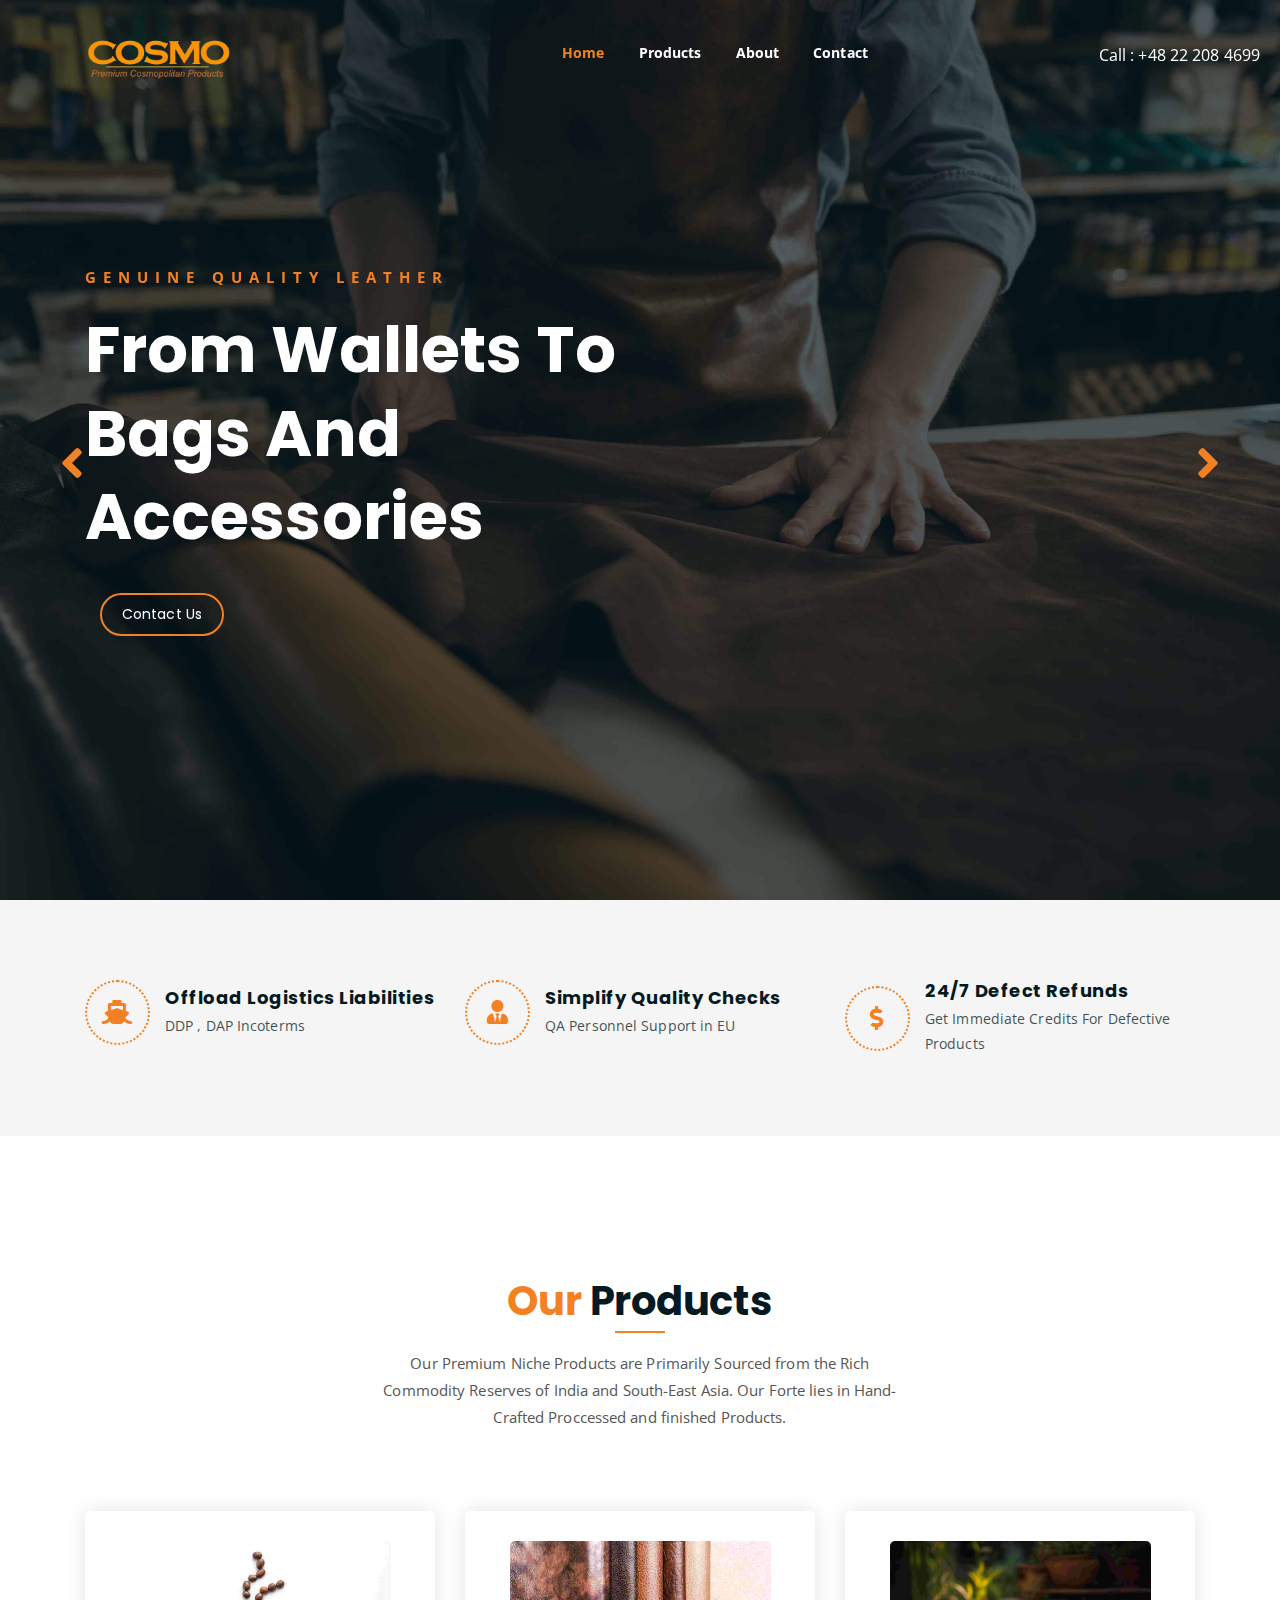
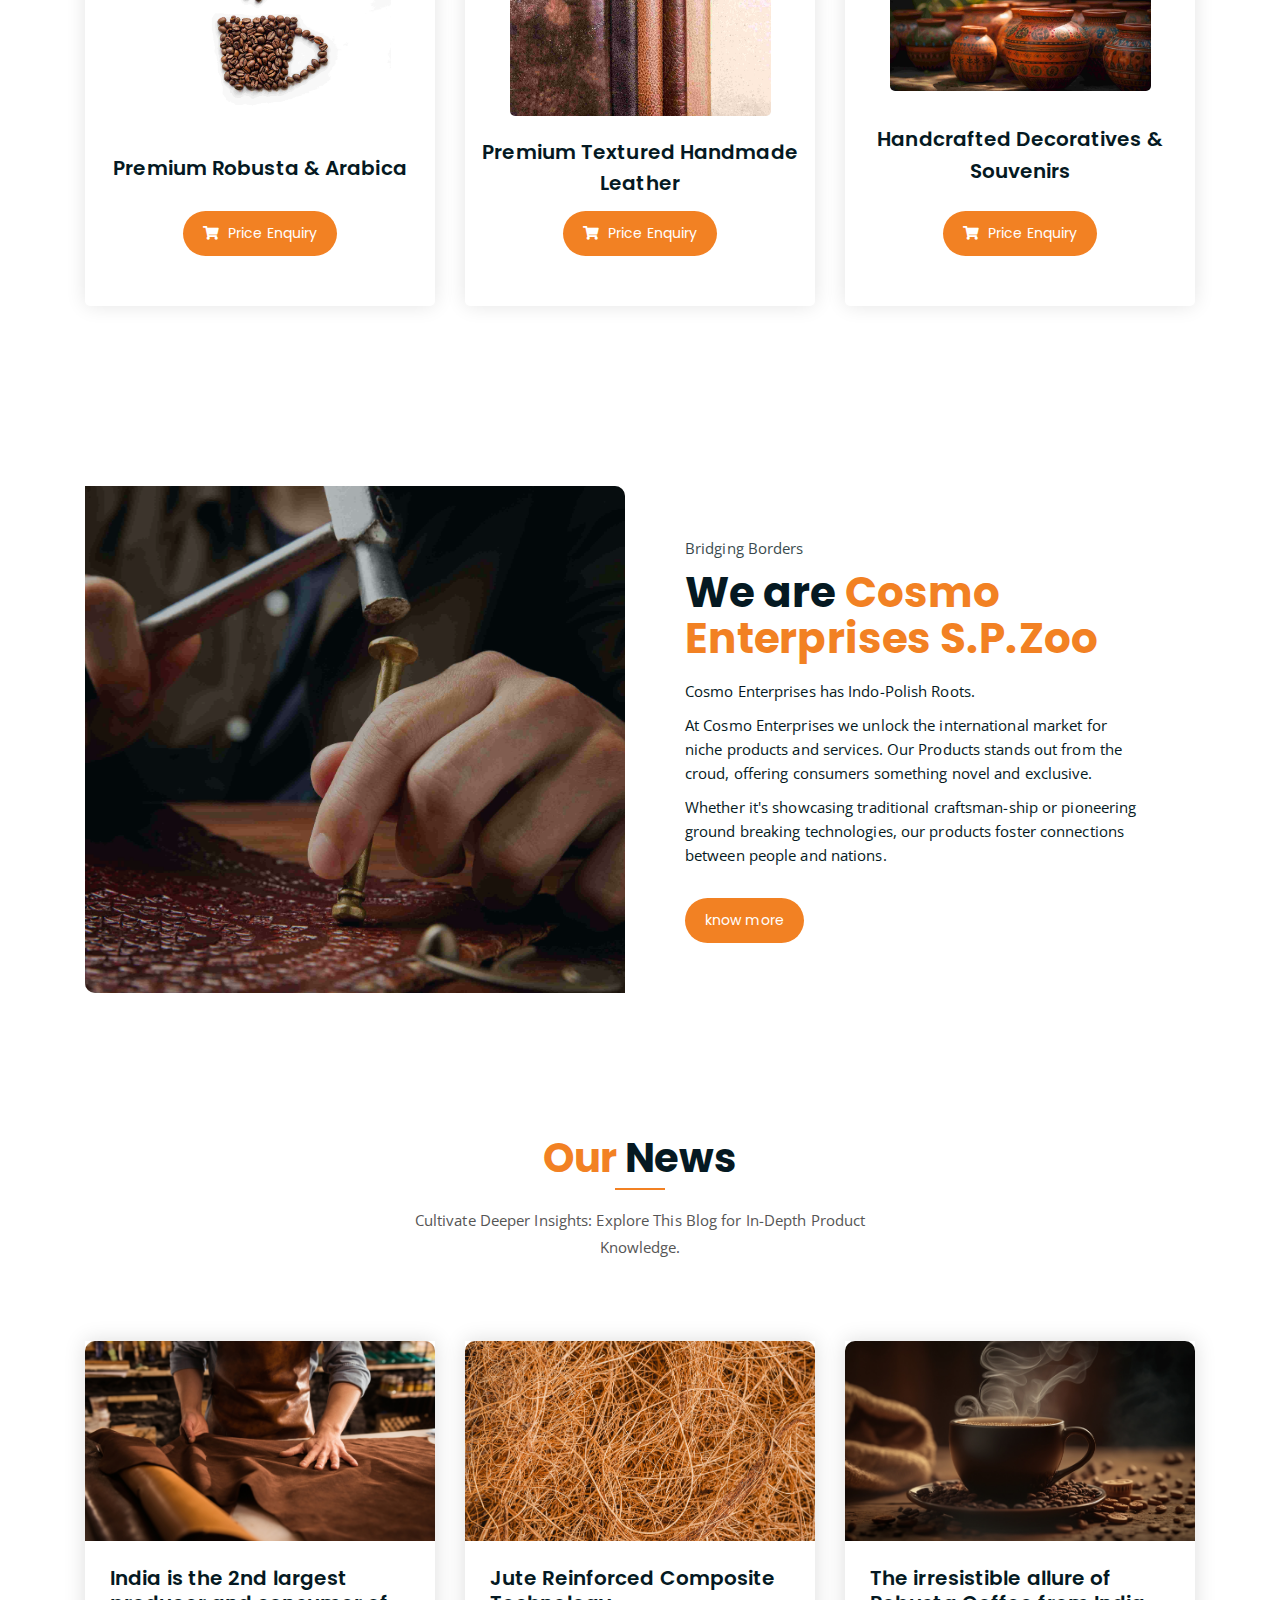
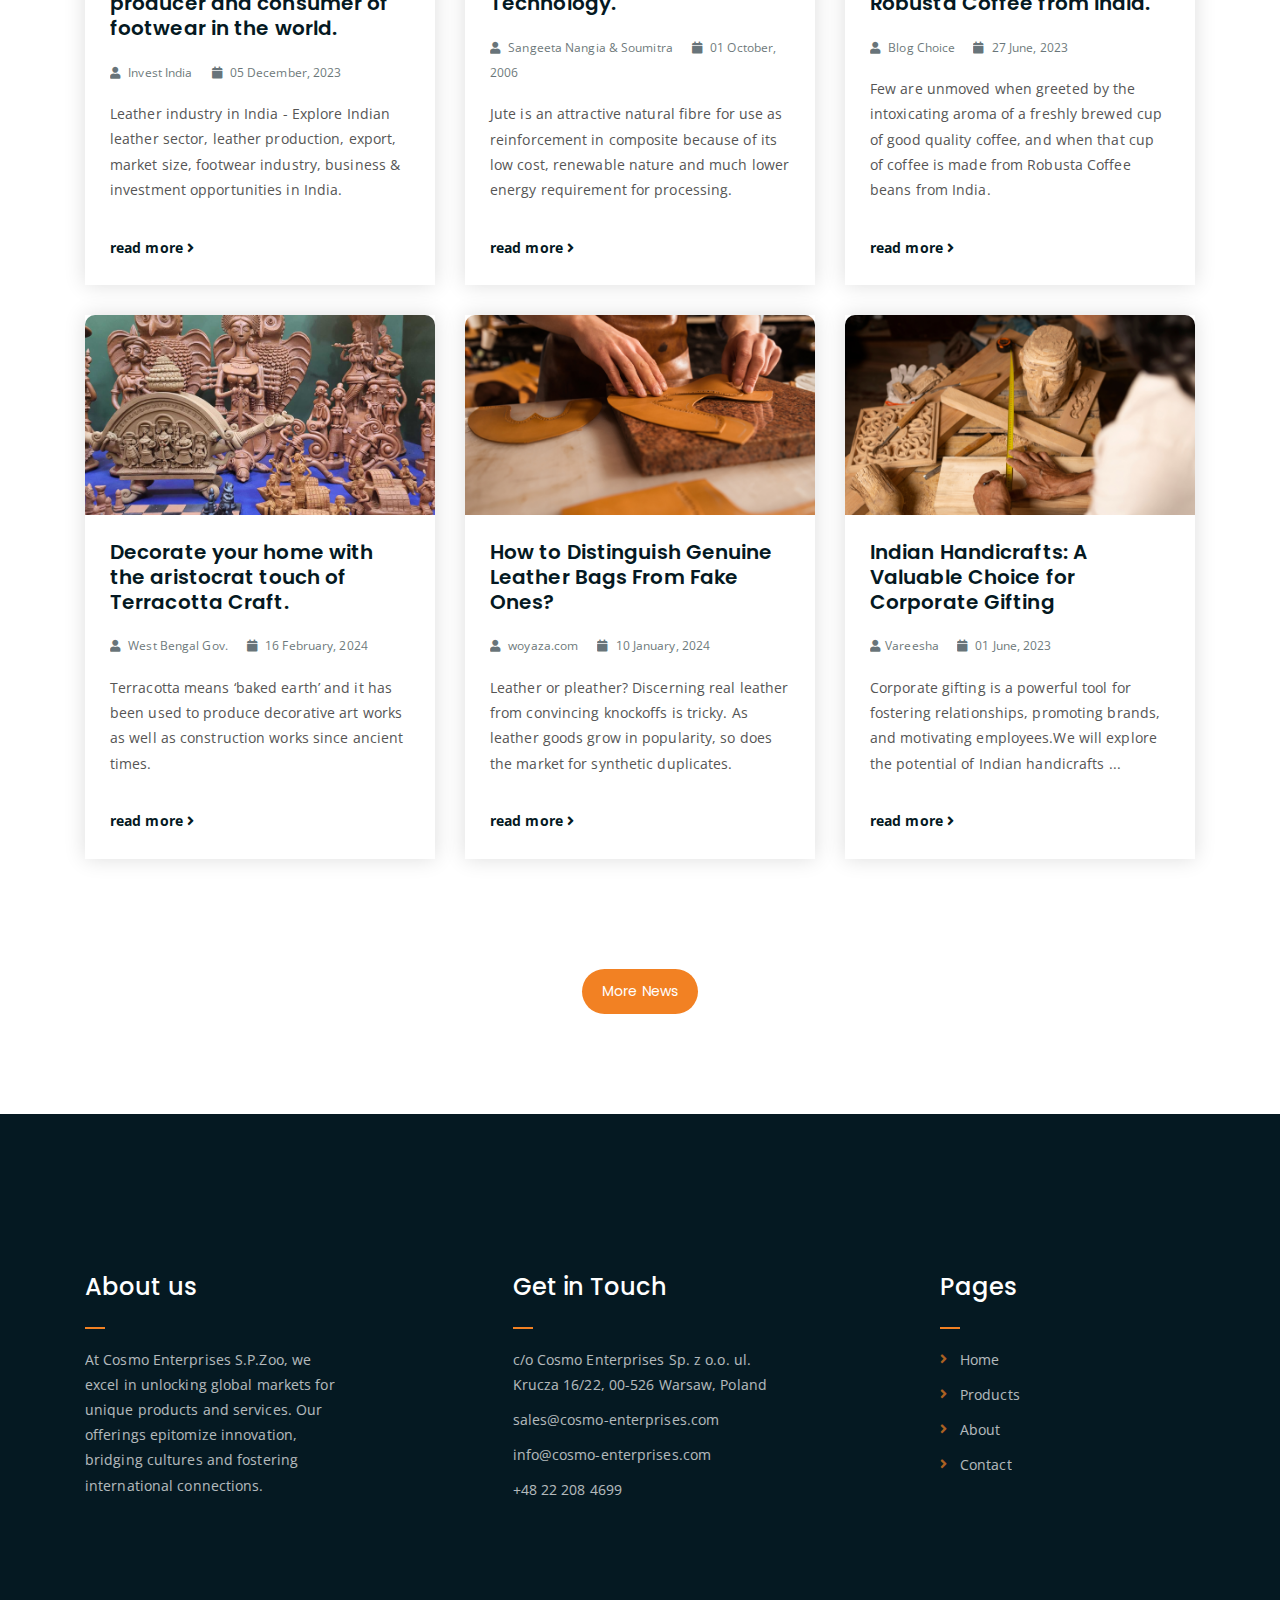
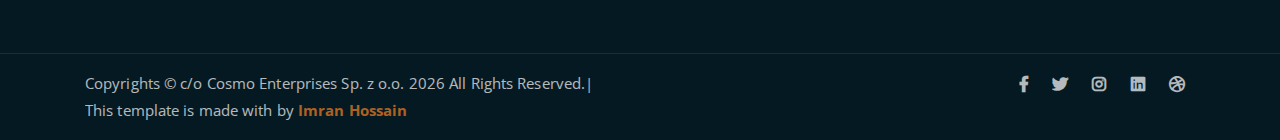
==== commit 6960c5d7: "phone no. position, font size" ====
--- a/index.html
+++ b/index.html
@@ -48,7 +48,7 @@
 	<!-- contact stip  -->
 	<!-- header -->
 	<div class="top-header-area" id="sticker">
-		<p class="contact-stip">Call :- +48 22 208 4699
+		<p class="contact-stip">Call : +48 22 208 4699
 		</p>
 		<div class="container">
 			<div class="row">
@@ -100,15 +100,15 @@
 									</ul> -->
 								</li>
 								<li>
-									<div class="header-icons">
-										<!-- <a class="shopping-cart" href="#"><i class="fas fa-shopping-cart"></i></a> -->
+									<!-- <div class="header-icons">
+										<a class="shopping-cart" href="#"><i class="fas fa-shopping-cart"></i></a>
 										<a class="mobile-hide search-bar-icon" href="#"><i
 												class="fas fa-search"></i></a>
-									</div>
+									</div> -->
 								</li>
 							</ul>
 						</nav>
-						<a class="mobile-show search-bar-icon" href="#"><i class="fas fa-search"></i></a>
+						<!-- <a class="mobile-show search-bar-icon" href="#"><i class="fas fa-search"></i></a> -->
 						<div class="mobile-menu"></div>
 						<!-- menu end -->
 					</div>
--- a/assets/css/main.css
+++ b/assets/css/main.css
@@ -20,12 +20,12 @@
   align-items: center;
   position: absolute;
   z-index: 5;
-  top: 1px;
+  top: 40px;
   right: 20px;
   color: #ffffff;
-  font-size: 22px;
-}
-@media screen and (max-width: 768px) {
+  font-size: 16px;
+}
+@media screen and (max-width: 993px) {
   .contact-stip {
     display: none;
   }
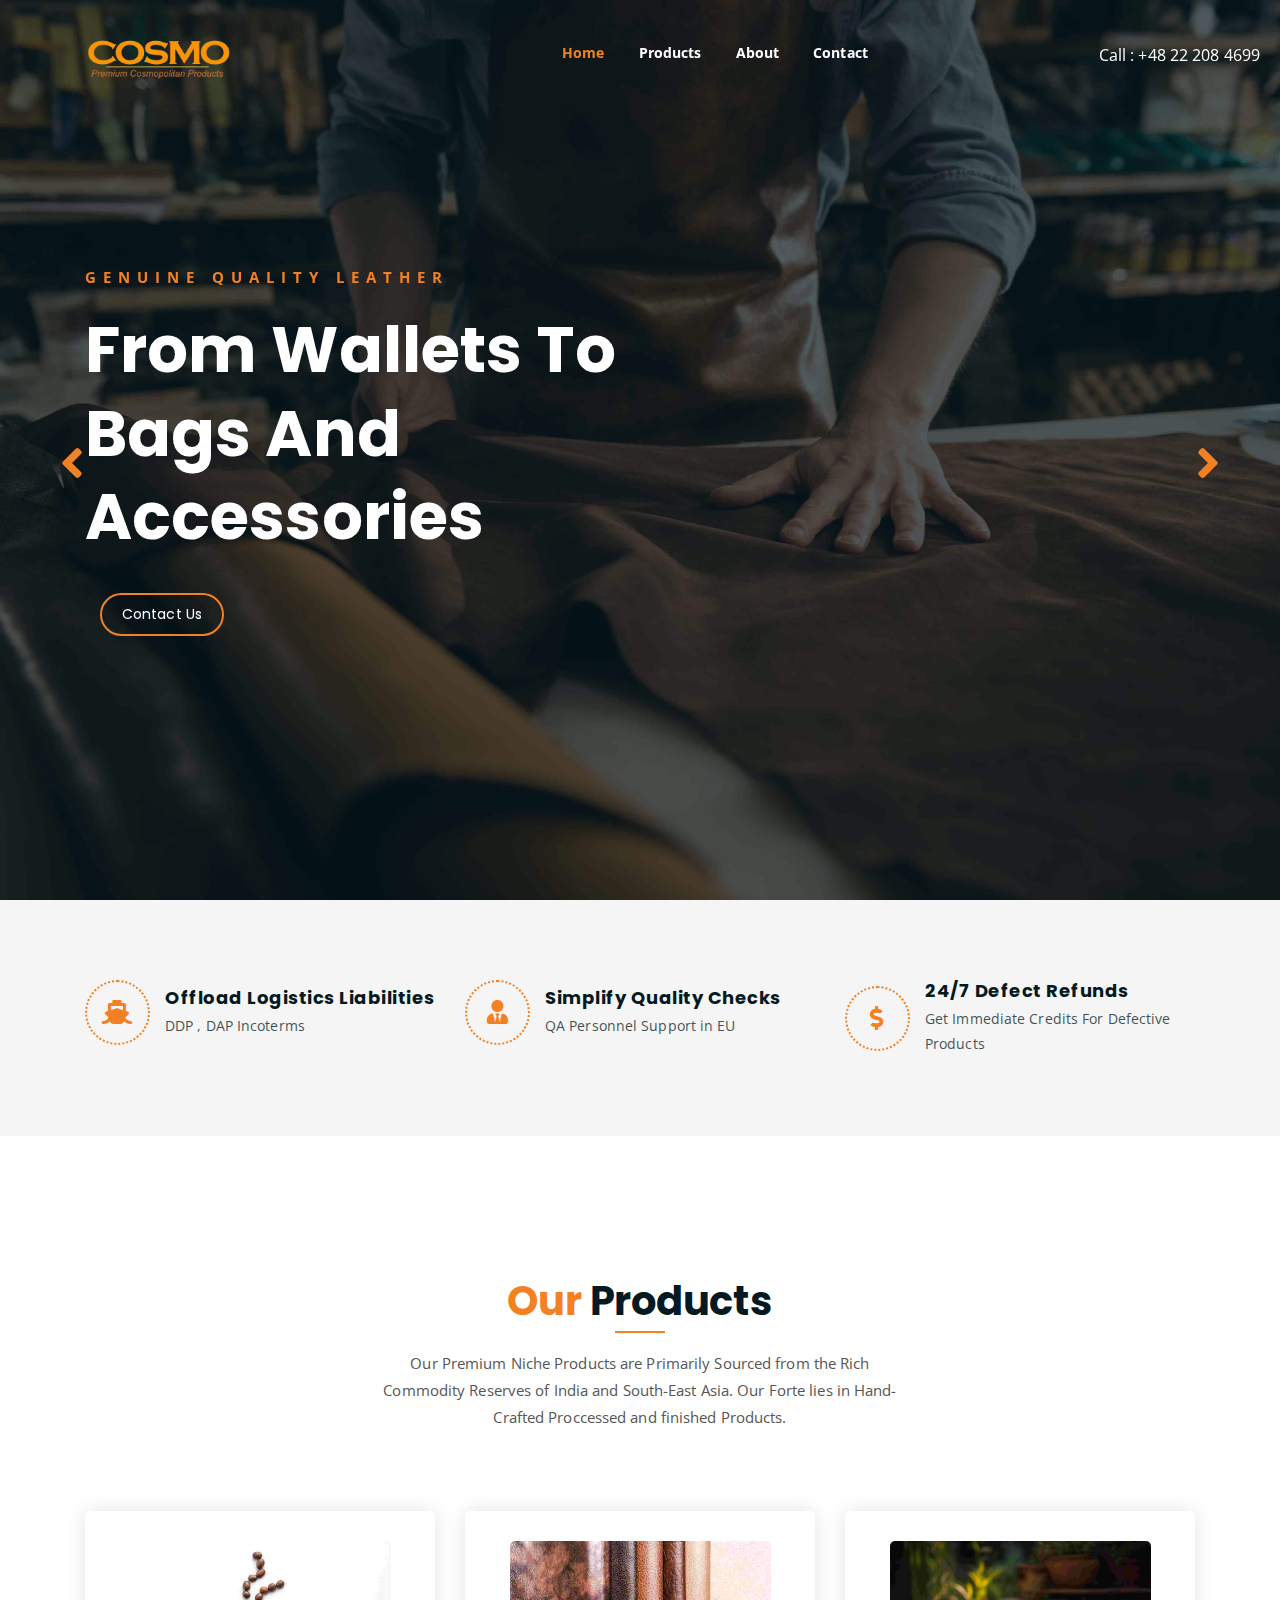
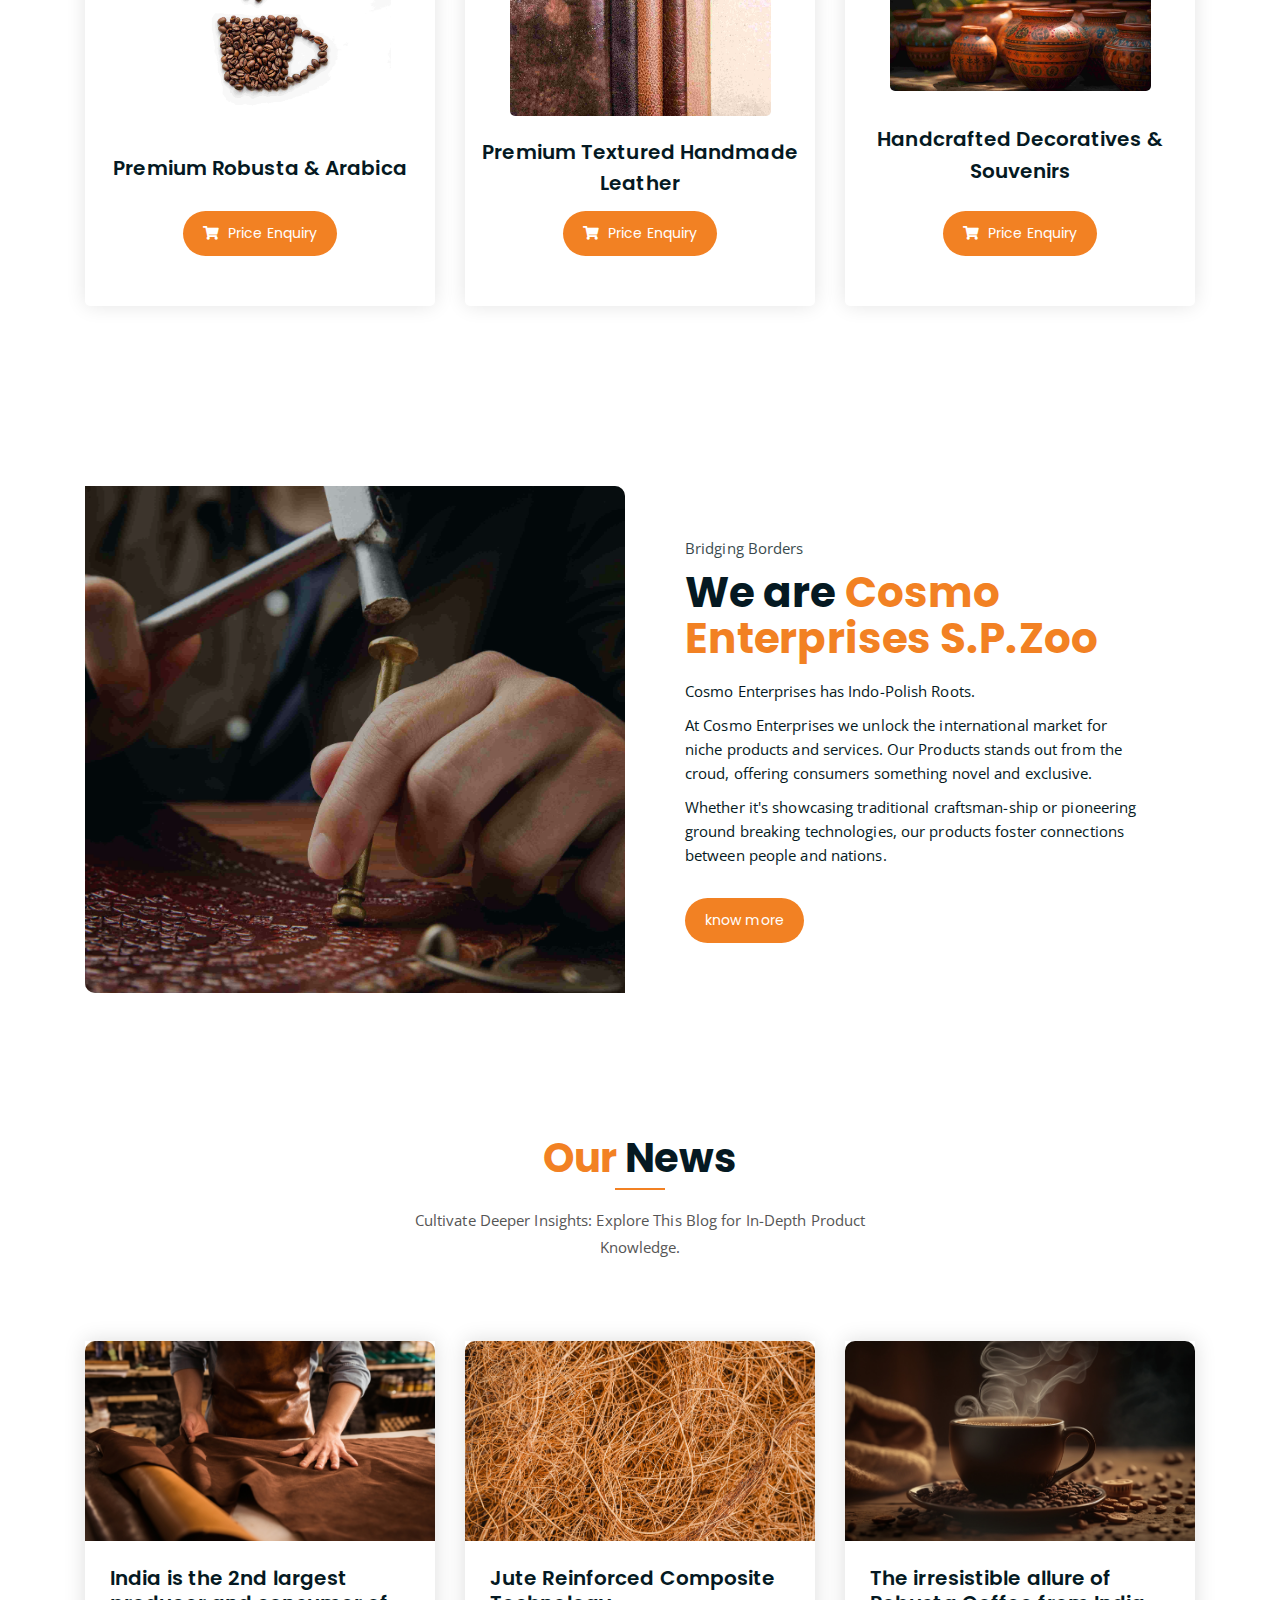
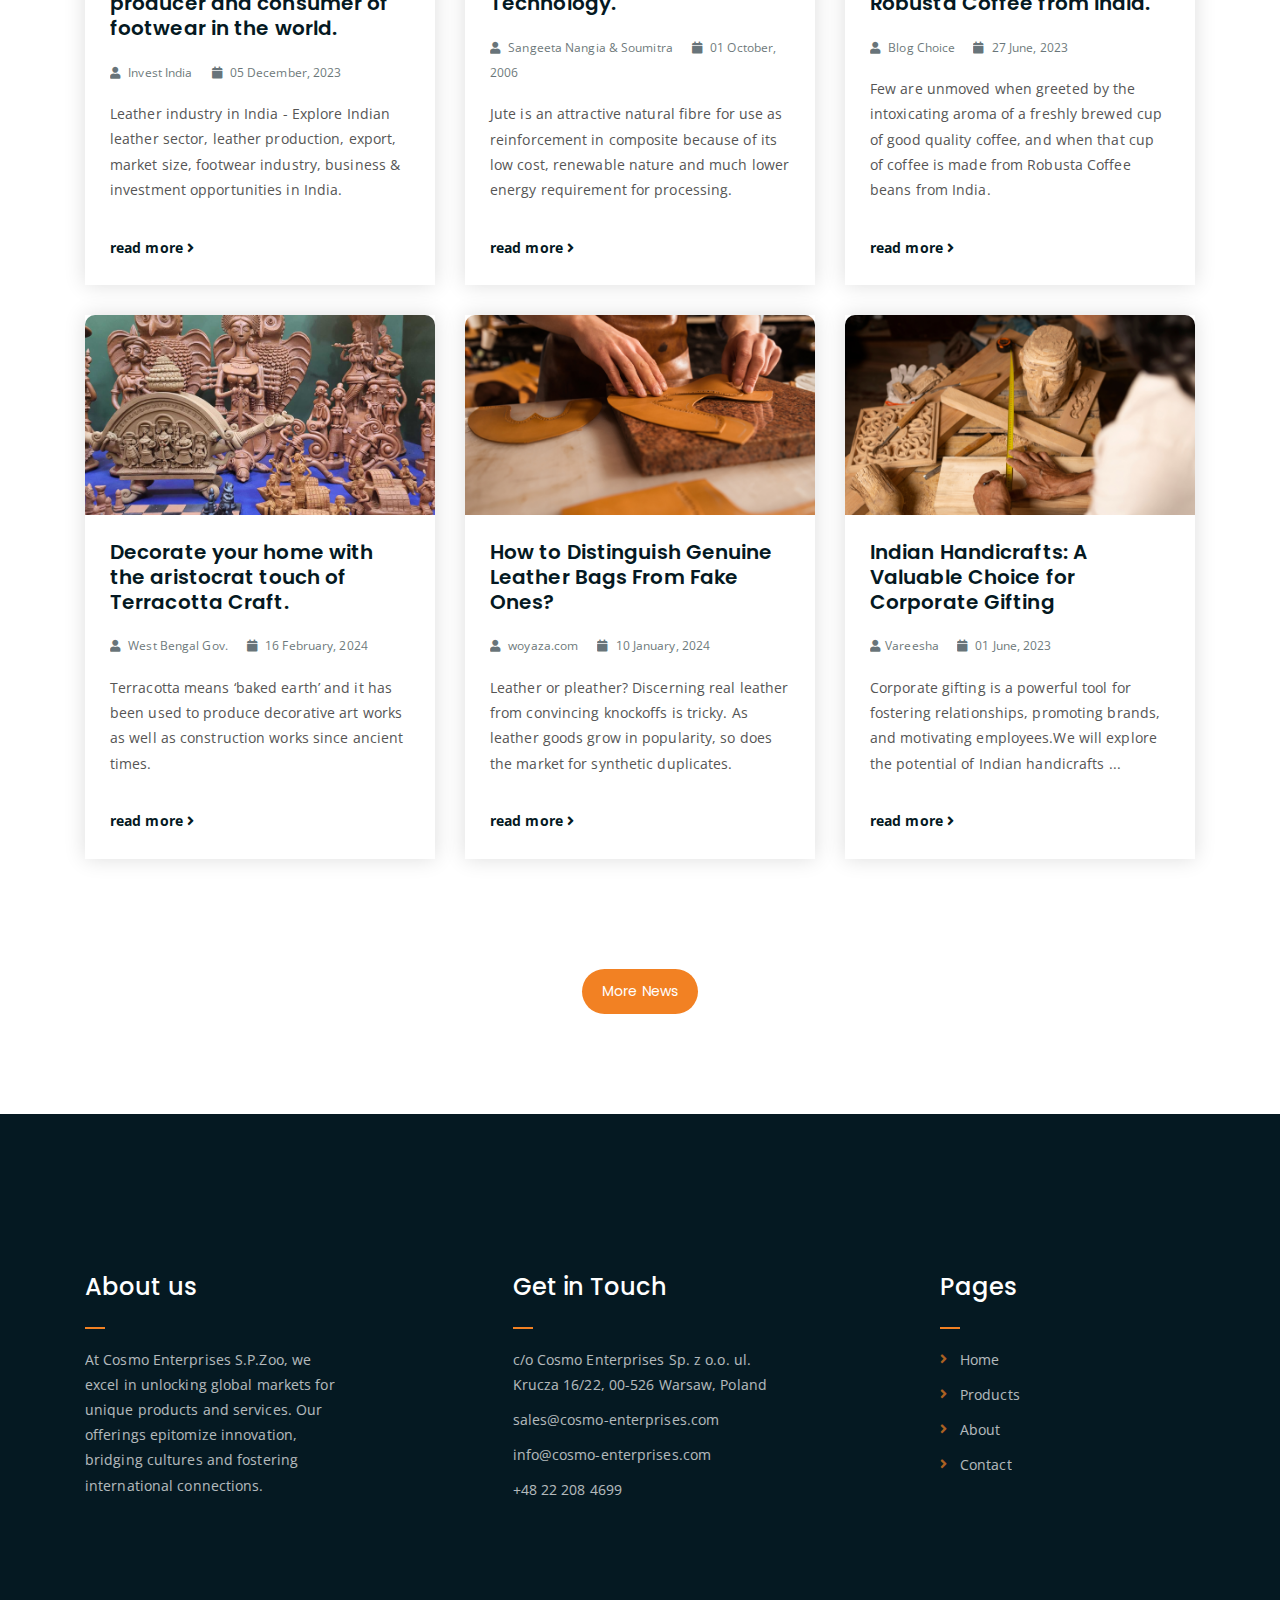
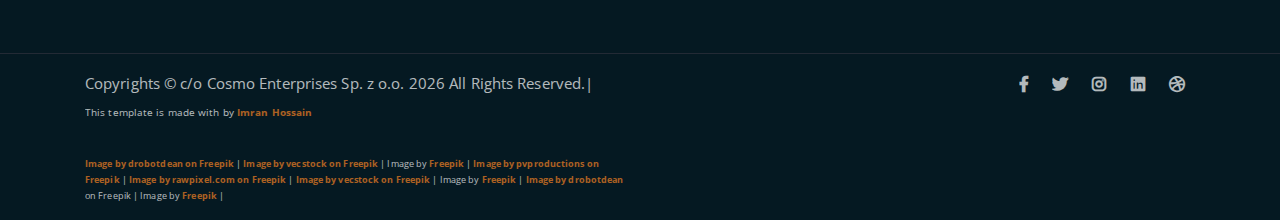
==== commit f497bad1: "attribution set" ====
--- a/index.html
+++ b/index.html
@@ -9,7 +9,7 @@
 		content="Responsive Bootstrap4 Shop Template, Created by Imran Hossain from https://imransdesign.com/"> -->
 
 	<!-- title -->
-	<title>Cosgo Enterprises</title>
+	<title>Cosmo Enterprises</title>
 
 	<!-- favicon -->
 	<link rel="shortcut icon" type="image/png" href="assets/img/favicon.png">
@@ -56,8 +56,8 @@
 					<div class="main-menu-wrap">
 						<!-- logo -->
 						<div class="site-logo">
-							<a href="index.html">
-								<img src="assets/img/cosmo-draft-removebg-preview.png" alt="">
+							<a href="#">
+								<img src="assets/img/cosmo-draft-removebg-preview.png" alt="cosmo logo">
 							</a>
 						</div>
 						<!-- logo -->
@@ -119,7 +119,7 @@
 	<!-- end header -->
 
 	<!-- search area -->
-	<div class="search-area">
+	<!-- <div class="search-area">
 		<div class="container">
 			<div class="row">
 				<div class="col-lg-12">
@@ -134,7 +134,7 @@
 				</div>
 			</div>
 		</div>
-	</div>
+	</div> -->
 	<!-- end search area -->
 
 	<!-- home page slider -->
@@ -698,7 +698,40 @@
 				<div class="col-lg-6 col-md-12">
 					<p>Copyrights &copy; c/o Cosmo Enterprises Sp. z o.o.
 						<script>document.write(new Date().getFullYear());</script> All Rights
-						Reserved.| This template is made with by <a href="https://imransdesign.com/">Imran Hossain</a>
+						Reserved.| <br> <span style="font-size: 10px;">This template is made with by <a
+								href="https://imransdesign.com/">Imran
+								Hossain</a></span>
+					</p>
+					<p style="font-size: 9px;"><a
+							href="https://www.freepik.com/free-photo/close-up-cobbler-working-with-leather-textile_7573202.htm#fromView=search&page=1&position=13&uuid=61d39aa5-74cd-406b-8871-1a1e6cbd0033">Image
+							by drobotdean on Freepik</a> |
+						<a
+							href="https://www.freepik.com/free-photo/fresh-coffee-steams-wooden-table-close-up-generative-ai_40950852.htm#fromView=search&page=1&position=2&uuid=f6d7fc00-7693-4c67-8f29-0821c17d158e">Image
+							by vecstock on Freepik</a> |
+						Image by <a
+							href="https://www.freepik.com/free-photo/top-view-hay-background_12095482.htm#query=jute%20plants&position=7&from_view=search&track=ais&uuid=c9ba9487-a823-43c5-a434-4d8eed432dad">Freepik</a>
+						|
+						<a
+							href="https://www.freepik.com/free-photo/stylized-cup-coffee-out-coffee-beans-flat-lay_32846533.htm#fromView=search&page=3&position=18&uuid=6f70263b-6902-4d96-b52f-215bab3c4a8f">Image
+							by pvproductions on Freepik</a> |
+						<a
+							href="https://www.freepik.com/free-photo/leahter-textured-background_3219116.htm#fromView=search&page=1&position=35&uuid=d0dbb0eb-52a1-4ce8-aaa4-d82c6181713c">Image
+							by rawpixel.com on Freepik</a> |
+						<a
+							href="https://www.freepik.com/free-ai-image/decorative-terracotta-vase-with-intricate-indigenous-pattern-generated-by-ai_41562563.htm#query=pottery&position=7&from_view=search&track=sph&uuid=88b265ea-608d-4467-93c6-8f2dffe07d40">Image
+							by vecstock on Freepik</a> |
+						Image by <a
+							href="https://www.freepik.com/free-photo/close-up-engraving-art-tools_20523262.htm#query=leather%20product&position=11&from_view=search&track=ais&uuid=532bdc4b-6f93-44f5-8b6b-9c4e1a93fe56">Freepik</a>
+						|
+						<a
+							href="https://www.freepik.com/free-photo/close-up-shoemaker-measuring-leather_7573226.htm#query=making%20leather%20bag&position=12&from_view=search&track=ais&uuid=36df9839-ed63-4bb6-a058-6d54e9da633c">Image
+							by drobotdean</a> on Freepik |
+						Image by <a
+							href="https://www.freepik.com/free-photo/artisan-doing-woodcutting_49680908.htm#query=wooden%20indian%20handicrafts&position=10&from_view=search&track=ais&uuid=d5d4eddc-5393-439c-91ed-e7d2e9234692">Freepik</a>
+						|
+
+
+
 					</p>
 				</div>
 				<div class="col-lg-6 text-right col-md-12">
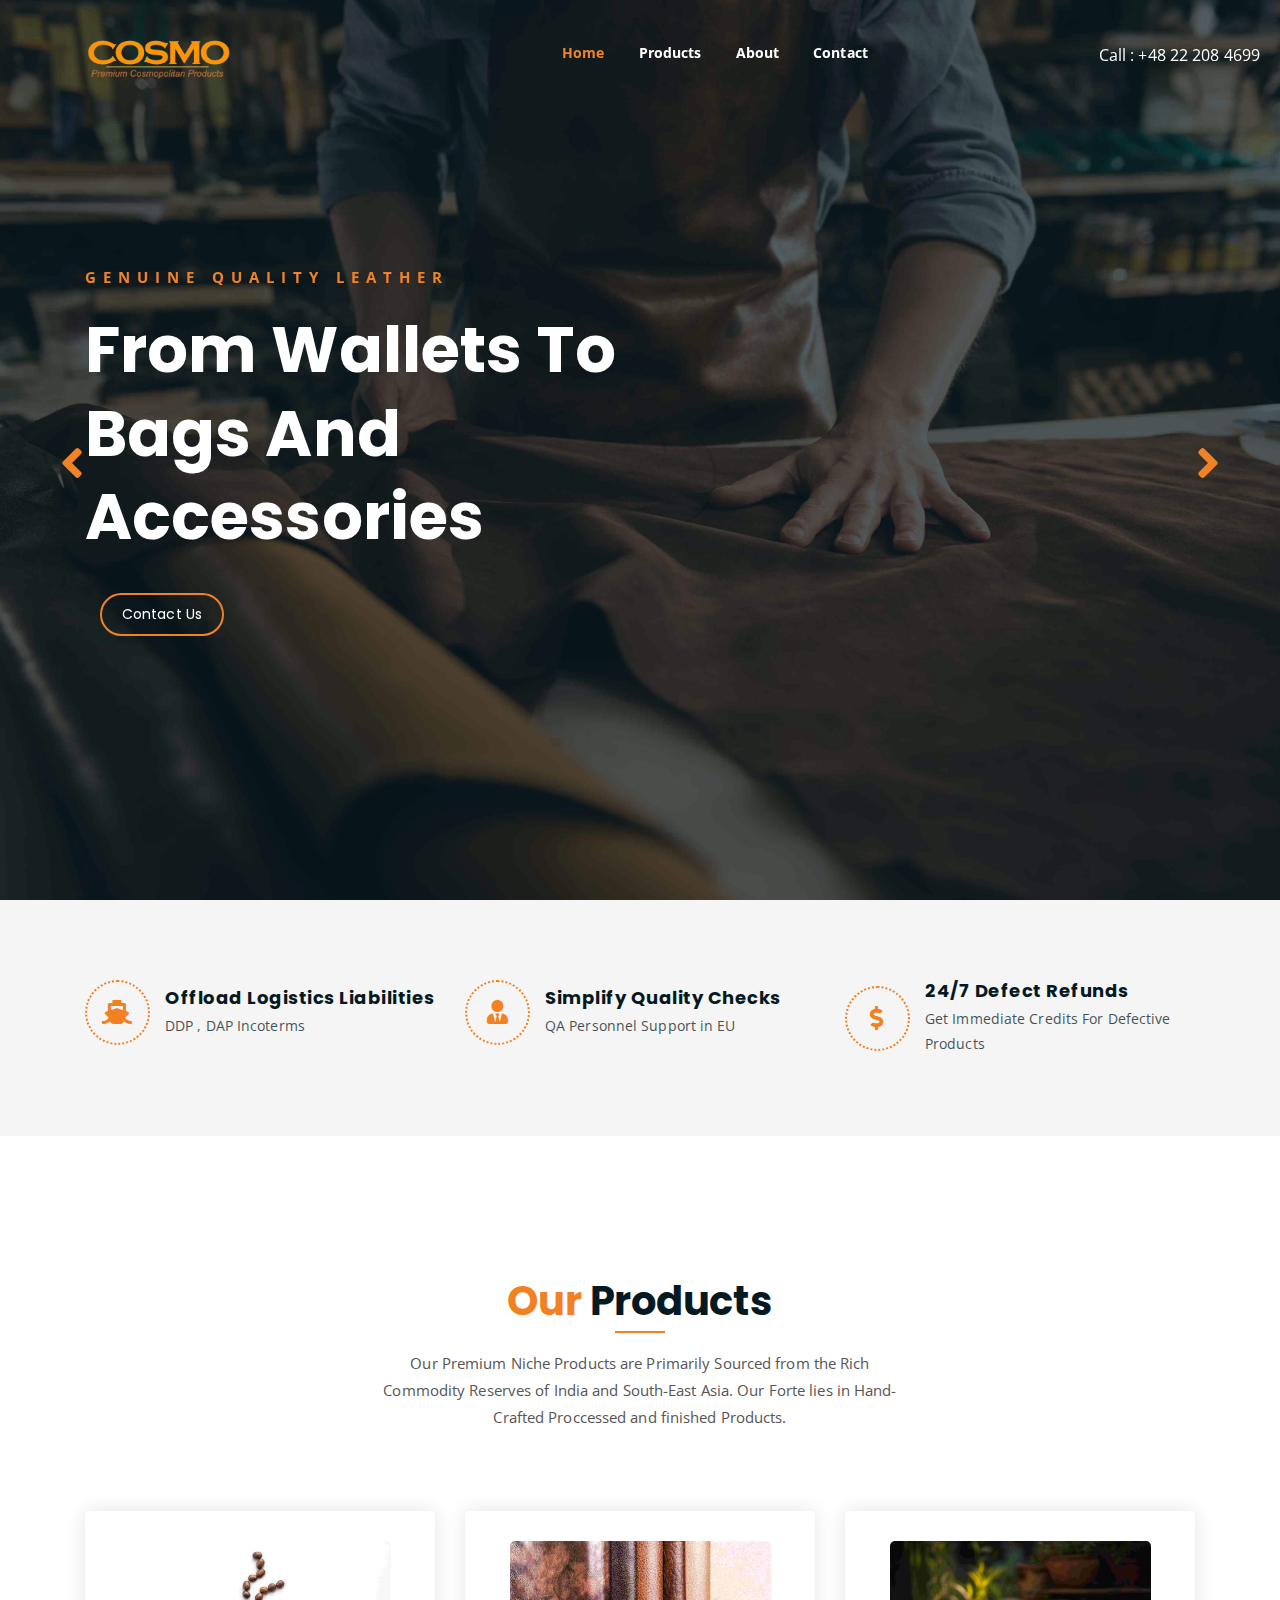
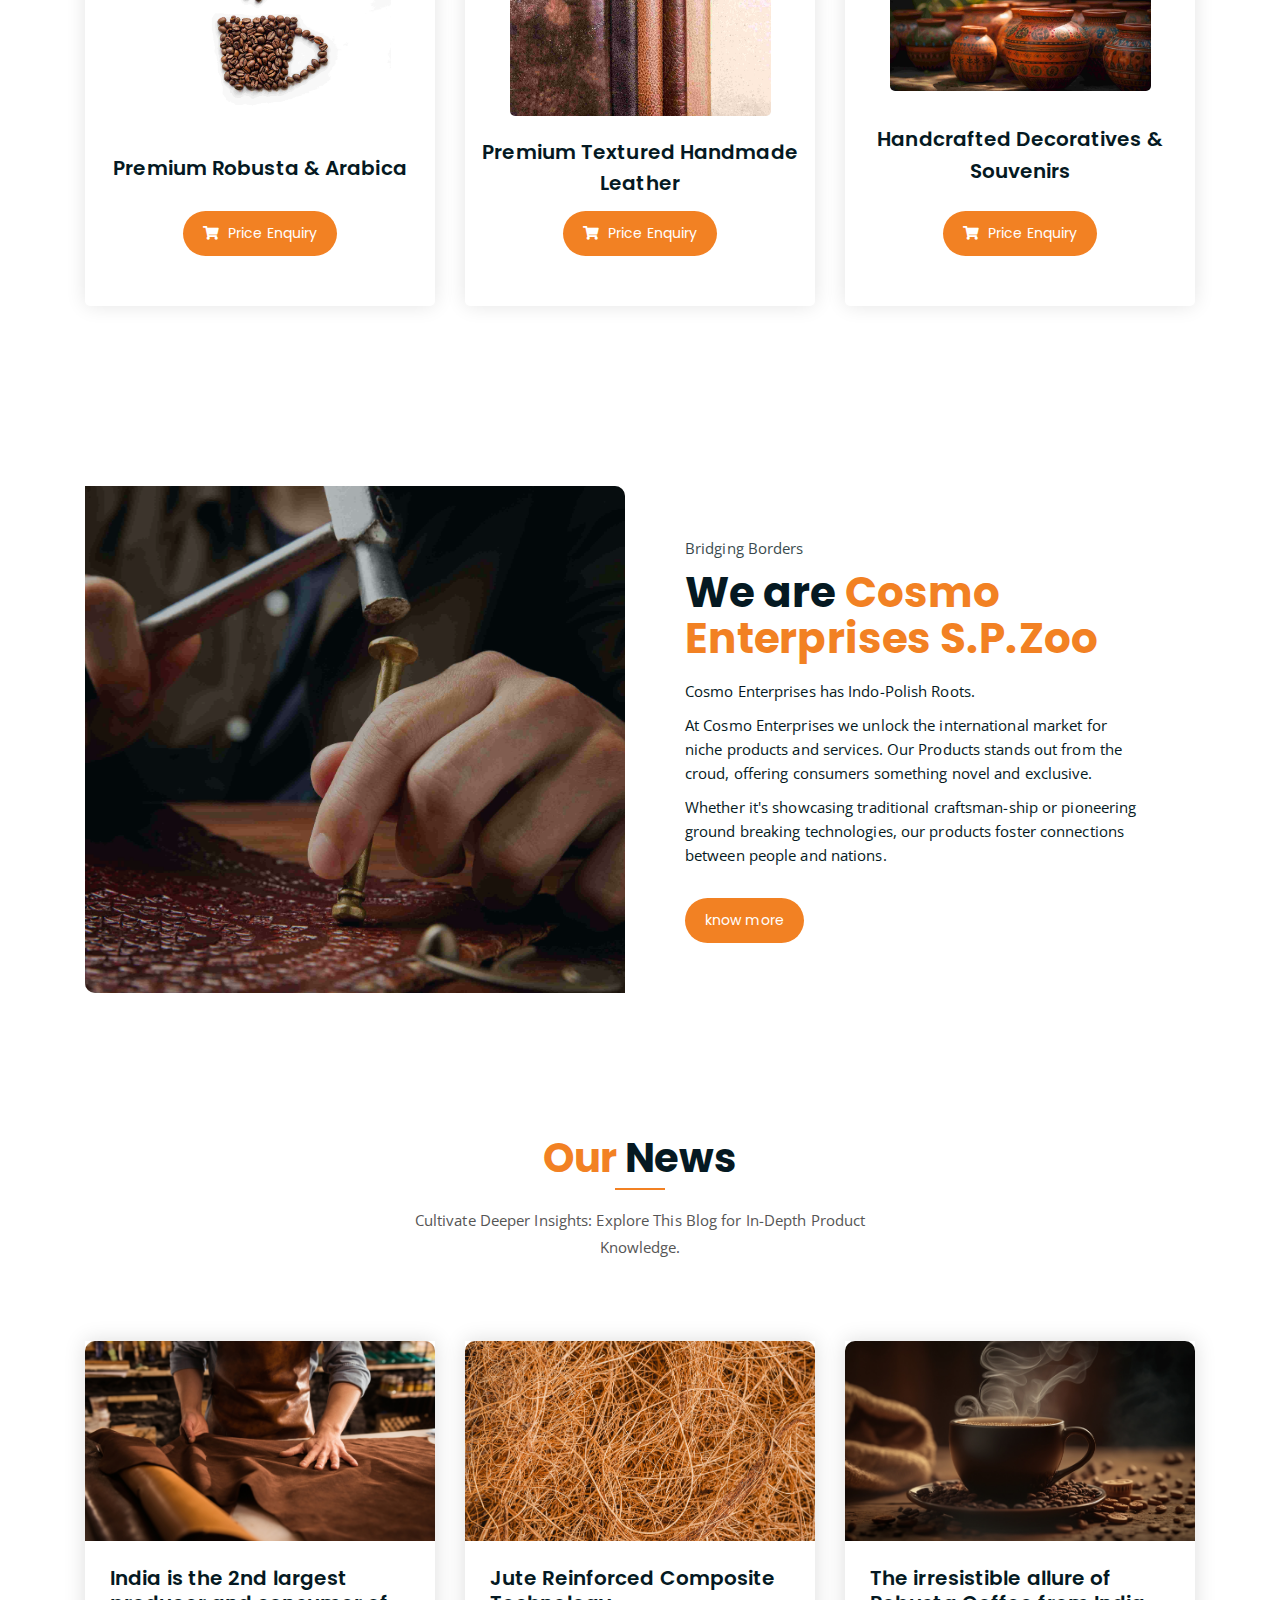
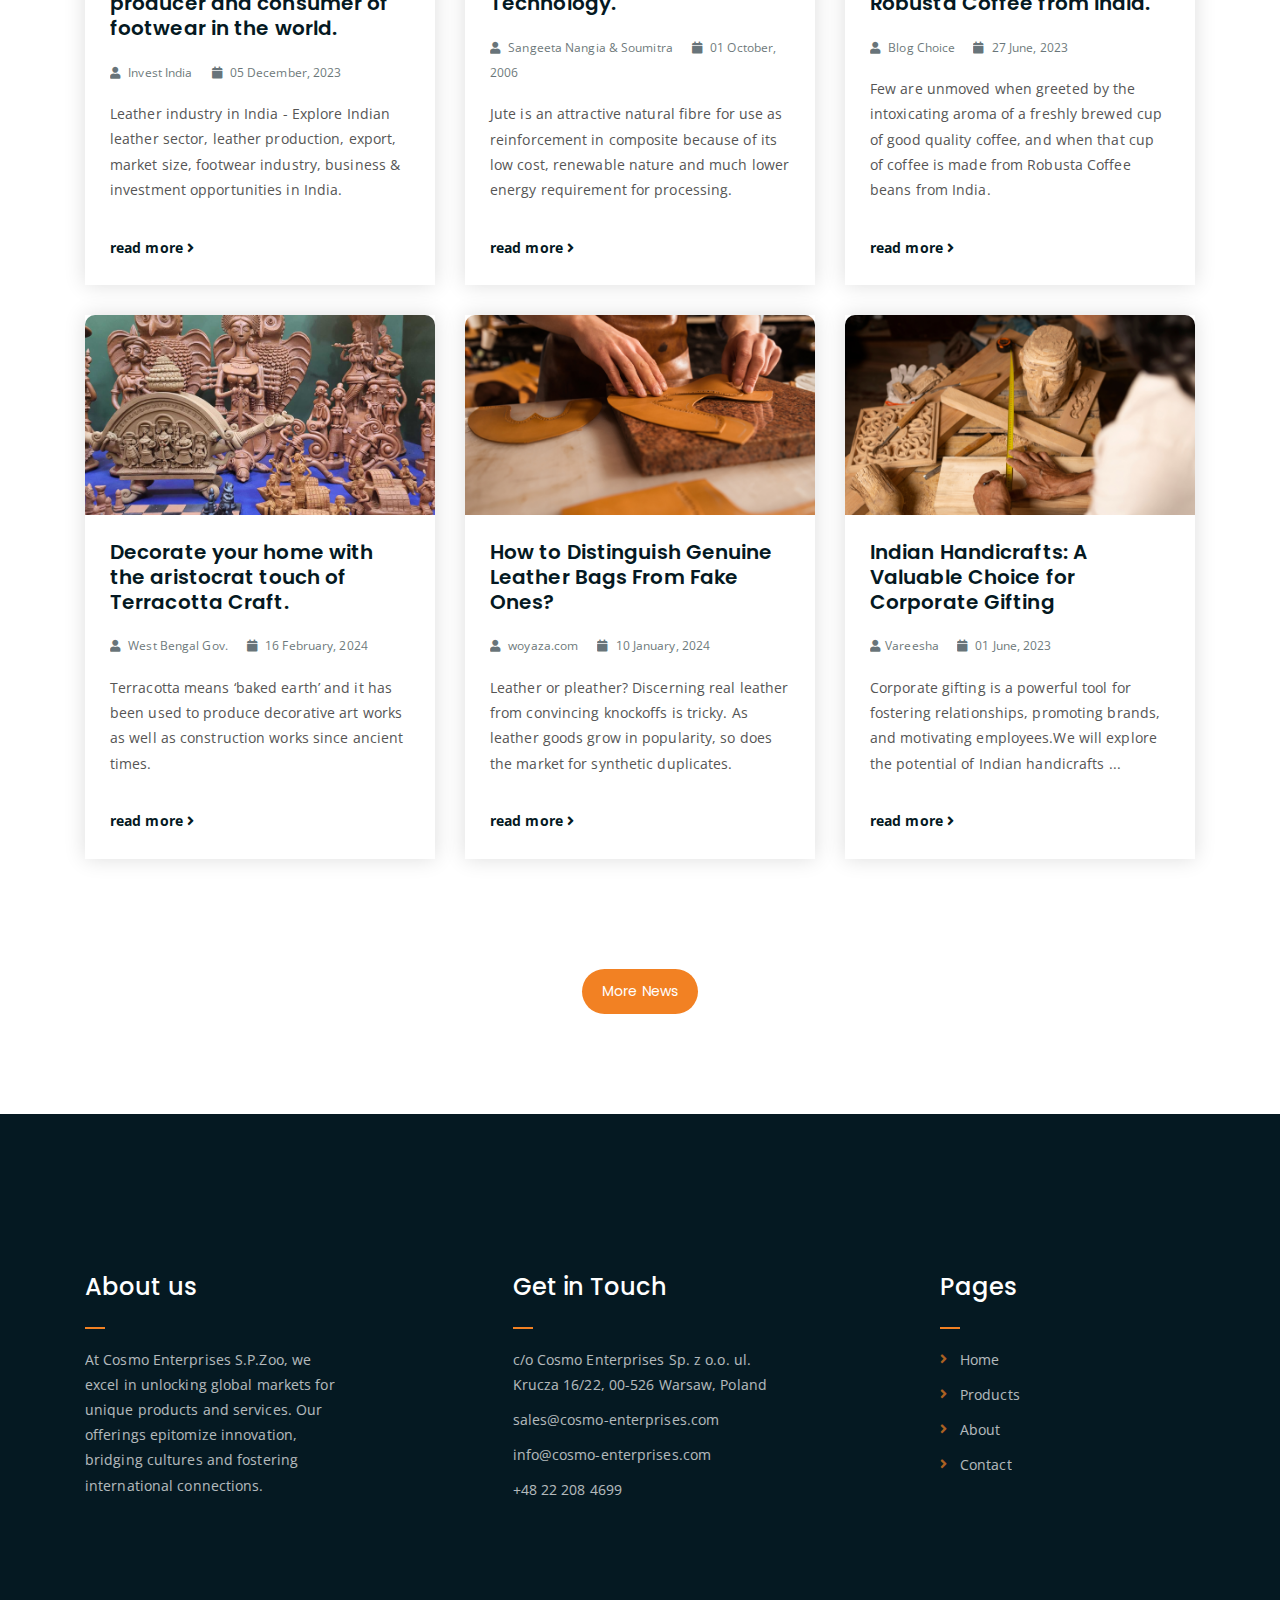
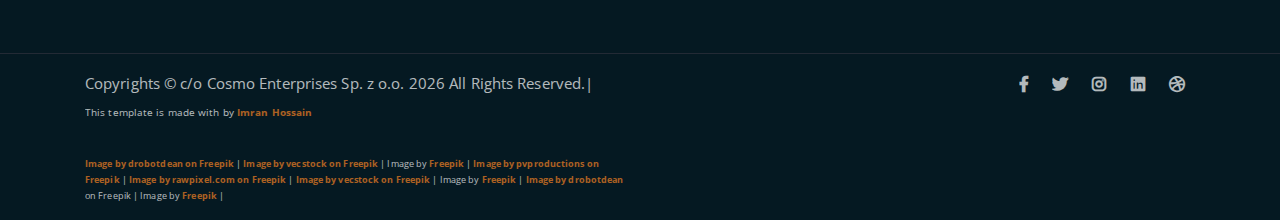
==== commit f9e3cb18: "know more about us link to contact page" ====
--- a/index.html
+++ b/index.html
@@ -438,7 +438,7 @@
 							Products stands out from the croud, offering consumers something novel and exclusive.</p>
 						<p>Whether it's showcasing traditional craftsman-ship or pioneering ground breaking
 							technologies, our products foster connections between people and nations. </p>
-						<a href="#" class="boxed-btn mt-4">know more</a>
+						<a href="/contact.html" class="boxed-btn mt-4">know more</a>
 					</div>
 				</div>
 			</div>
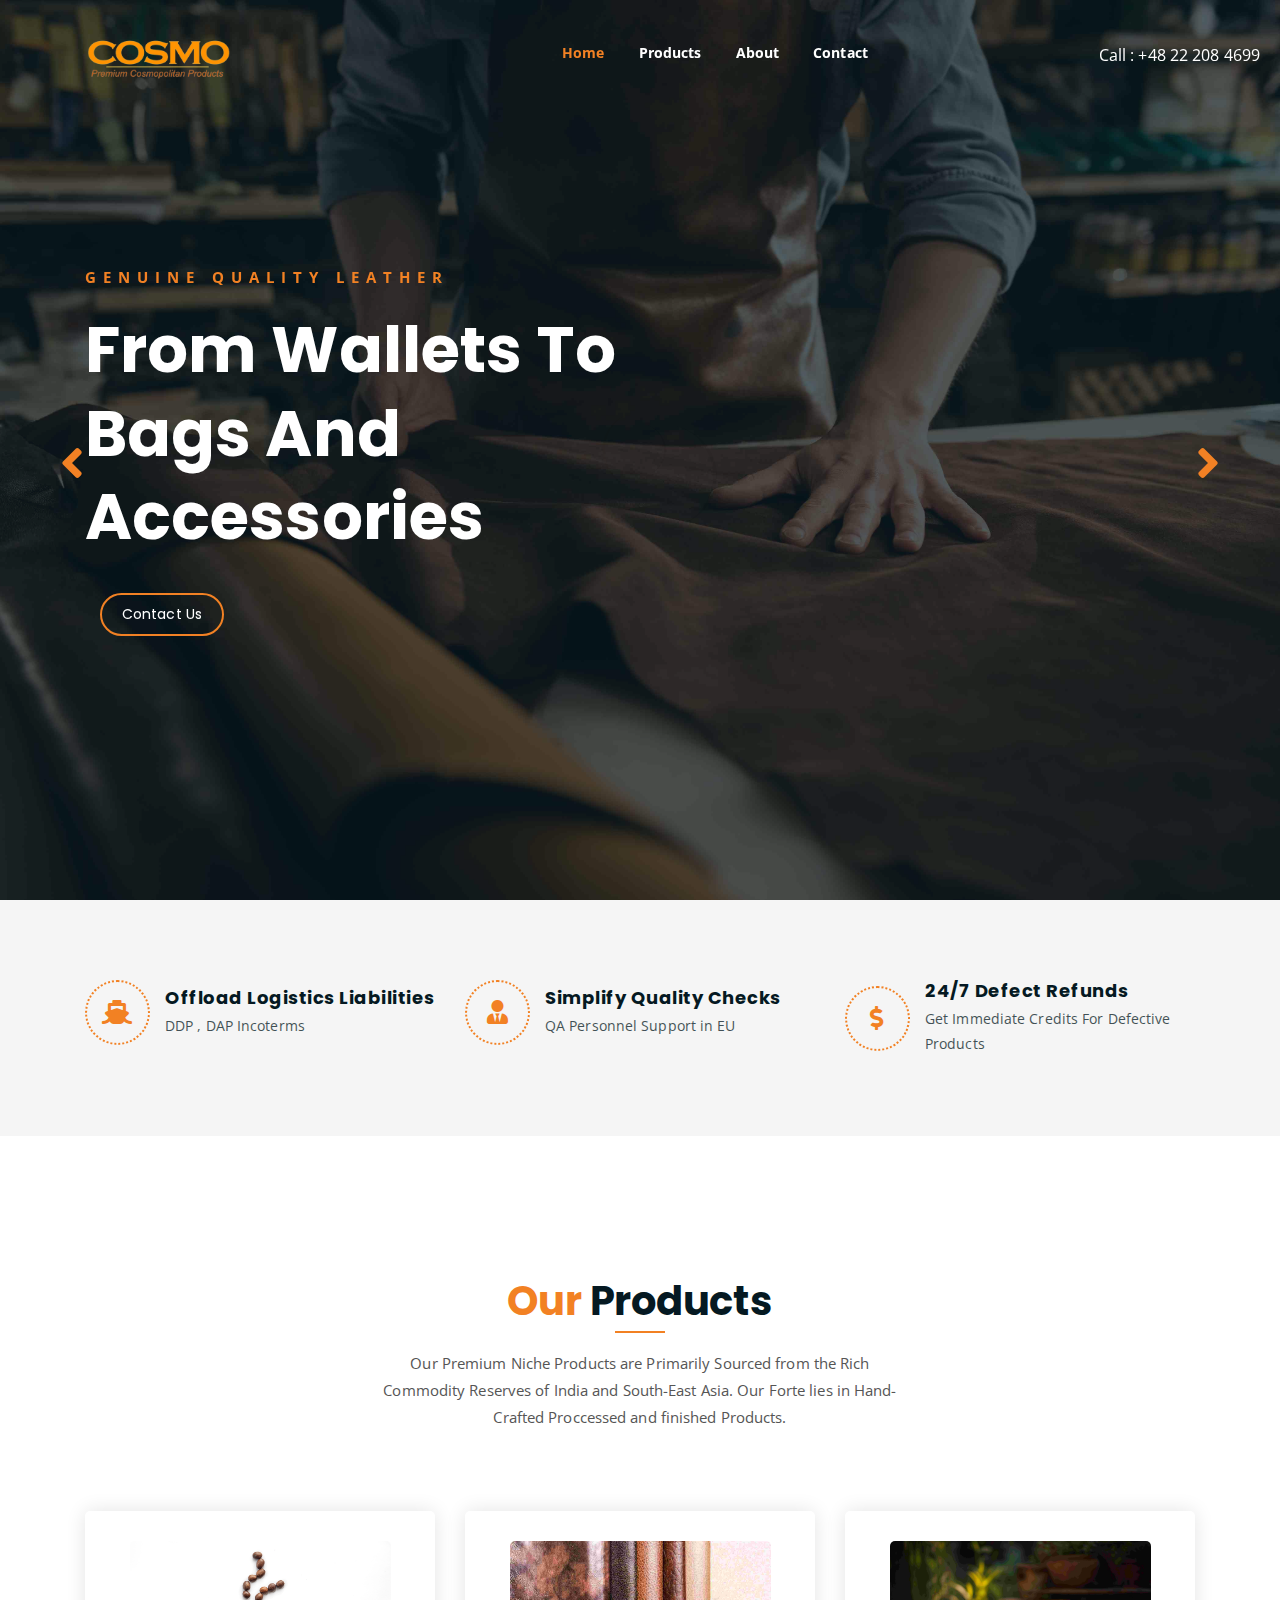
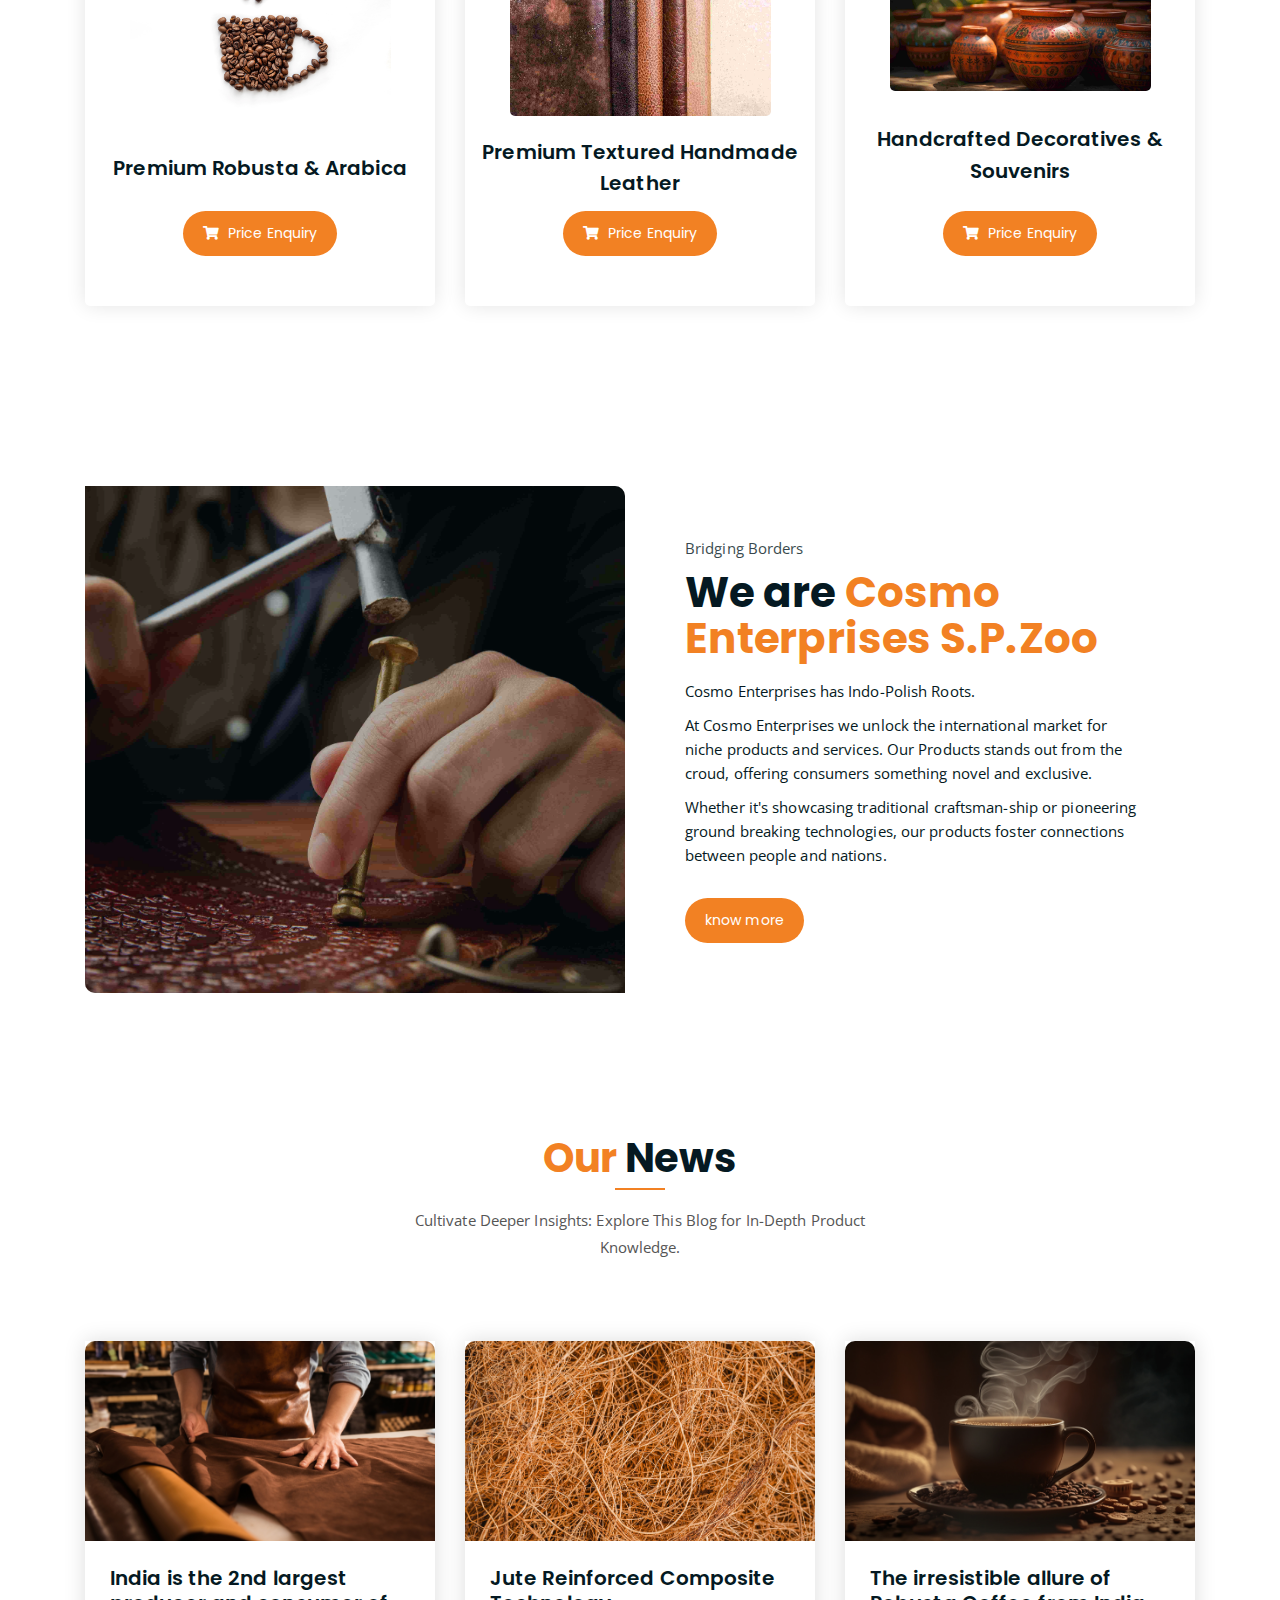
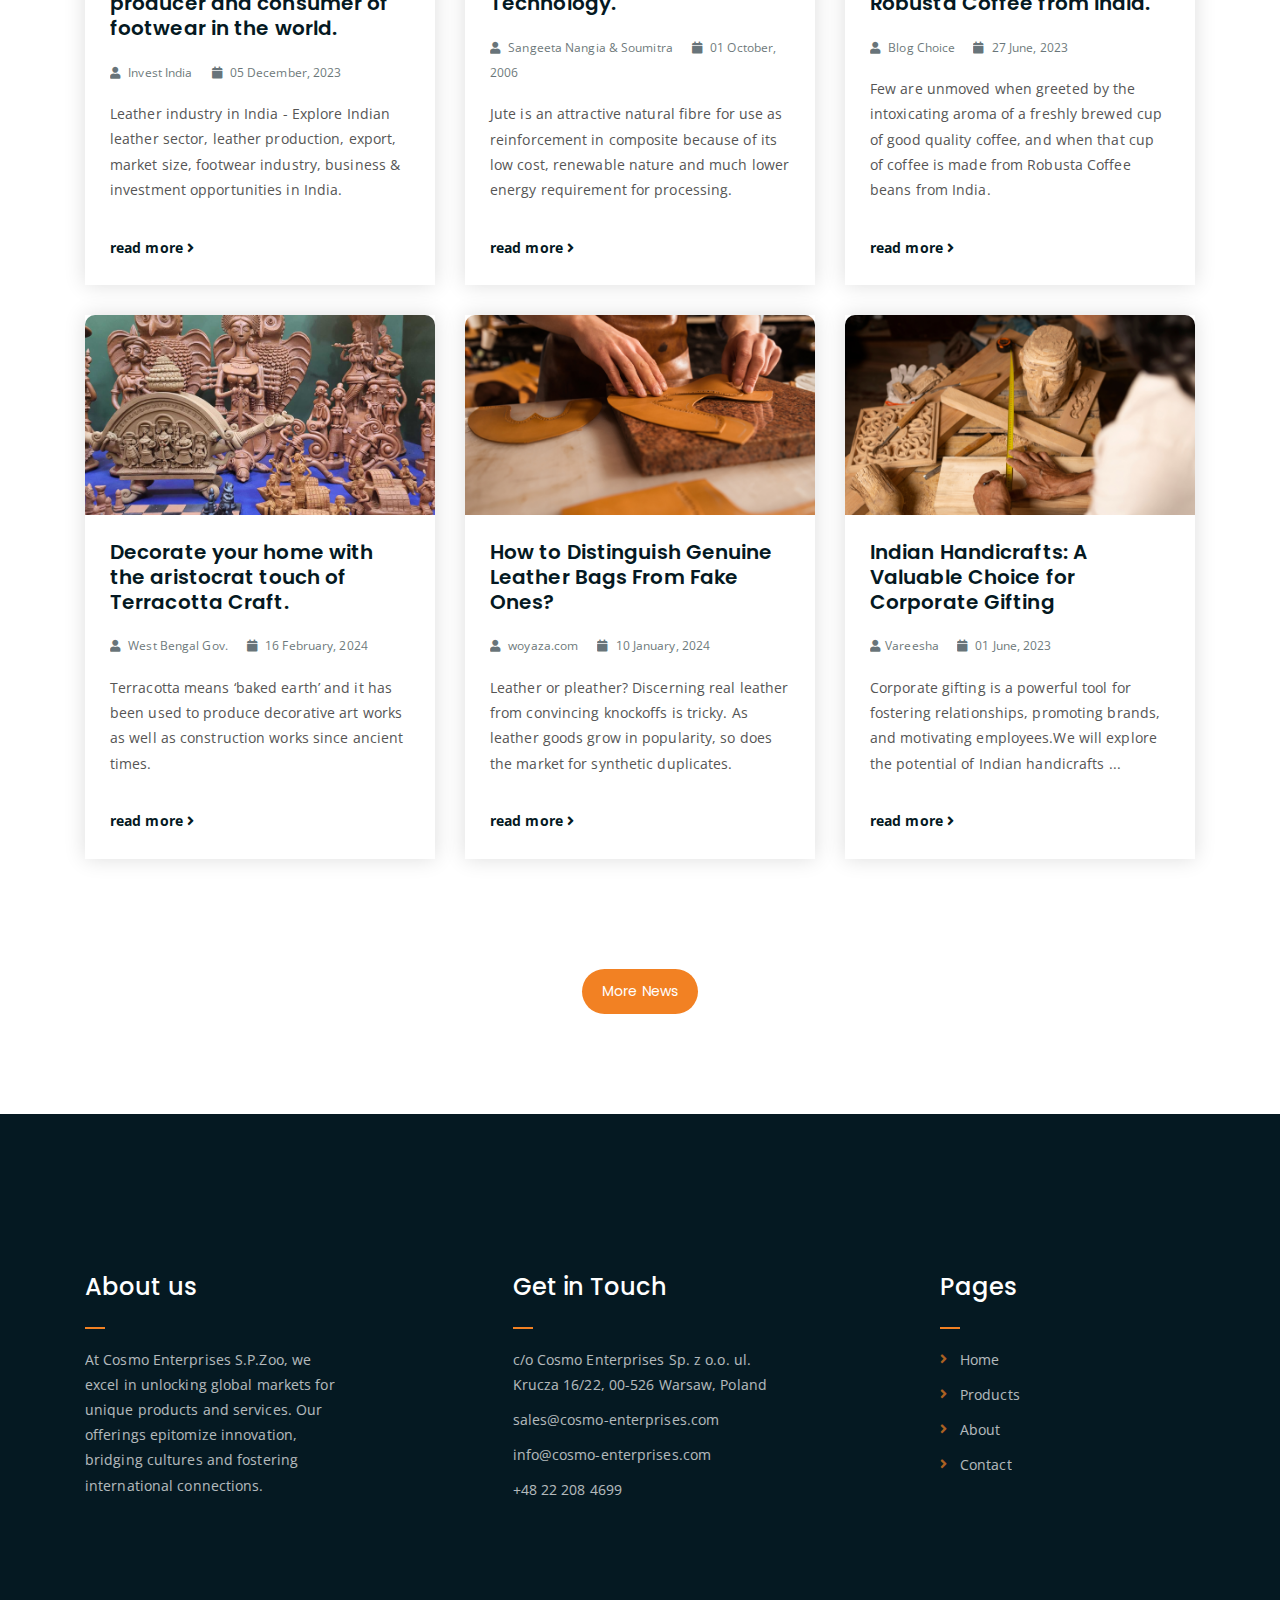
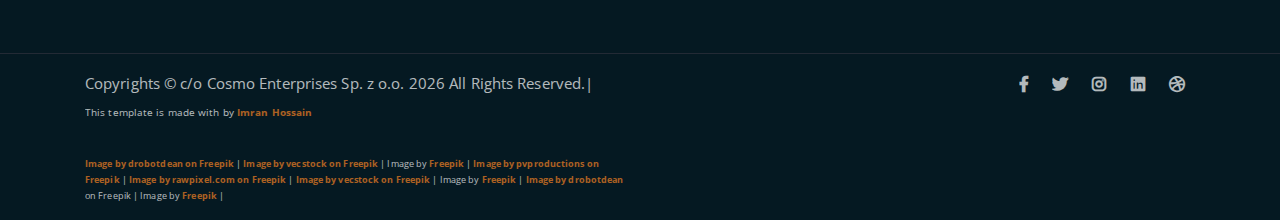
==== commit d23fbfdd: "fav icon add" ====
--- a/index.html
+++ b/index.html
@@ -12,7 +12,7 @@
 	<title>Cosmo Enterprises</title>
 
 	<!-- favicon -->
-	<link rel="shortcut icon" type="image/png" href="assets/img/favicon.png">
+	<link rel="shortcut icon" type="image/png" href="assets/img/cosmo-draft-removebg-preview.png">
 	<!-- google font -->
 	<link href="https://fonts.googleapis.com/css?family=Open+Sans:300,400,700" rel="stylesheet">
 	<link href="https://fonts.googleapis.com/css?family=Poppins:400,700&display=swap" rel="stylesheet">
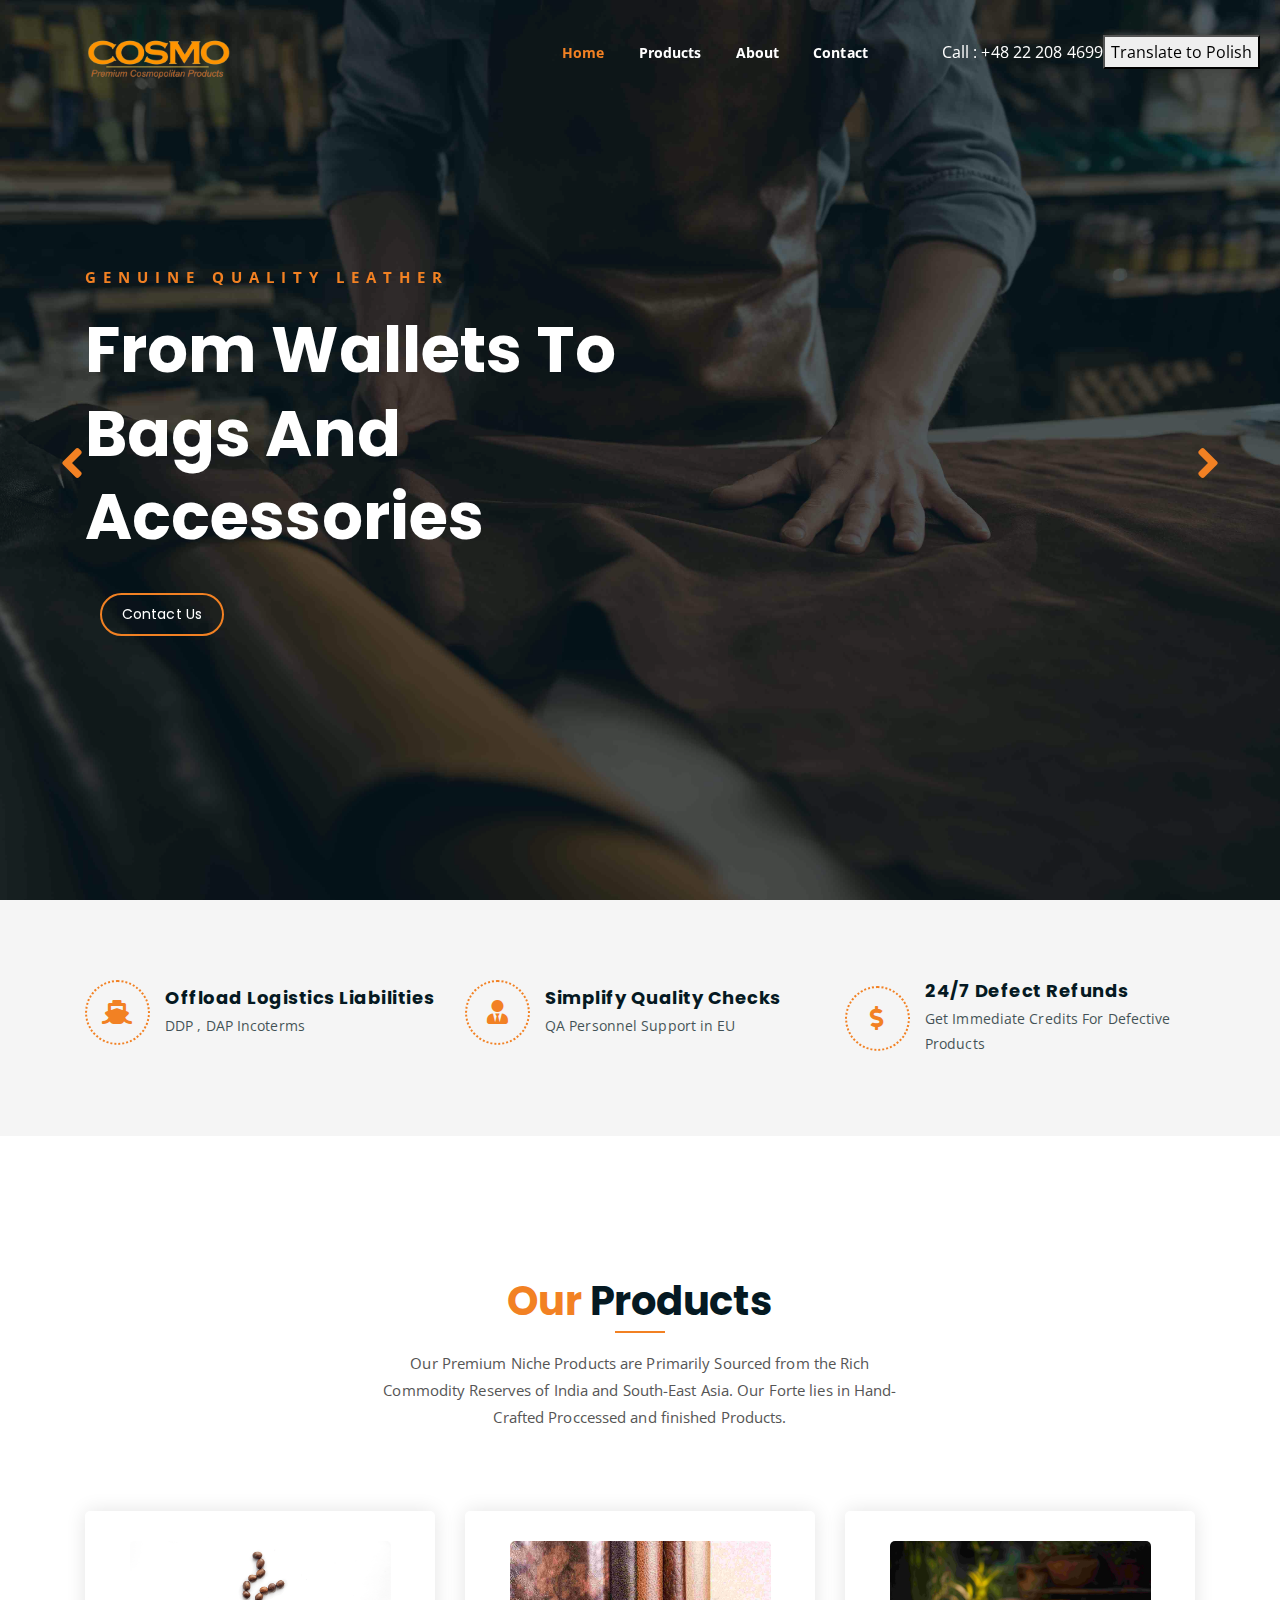
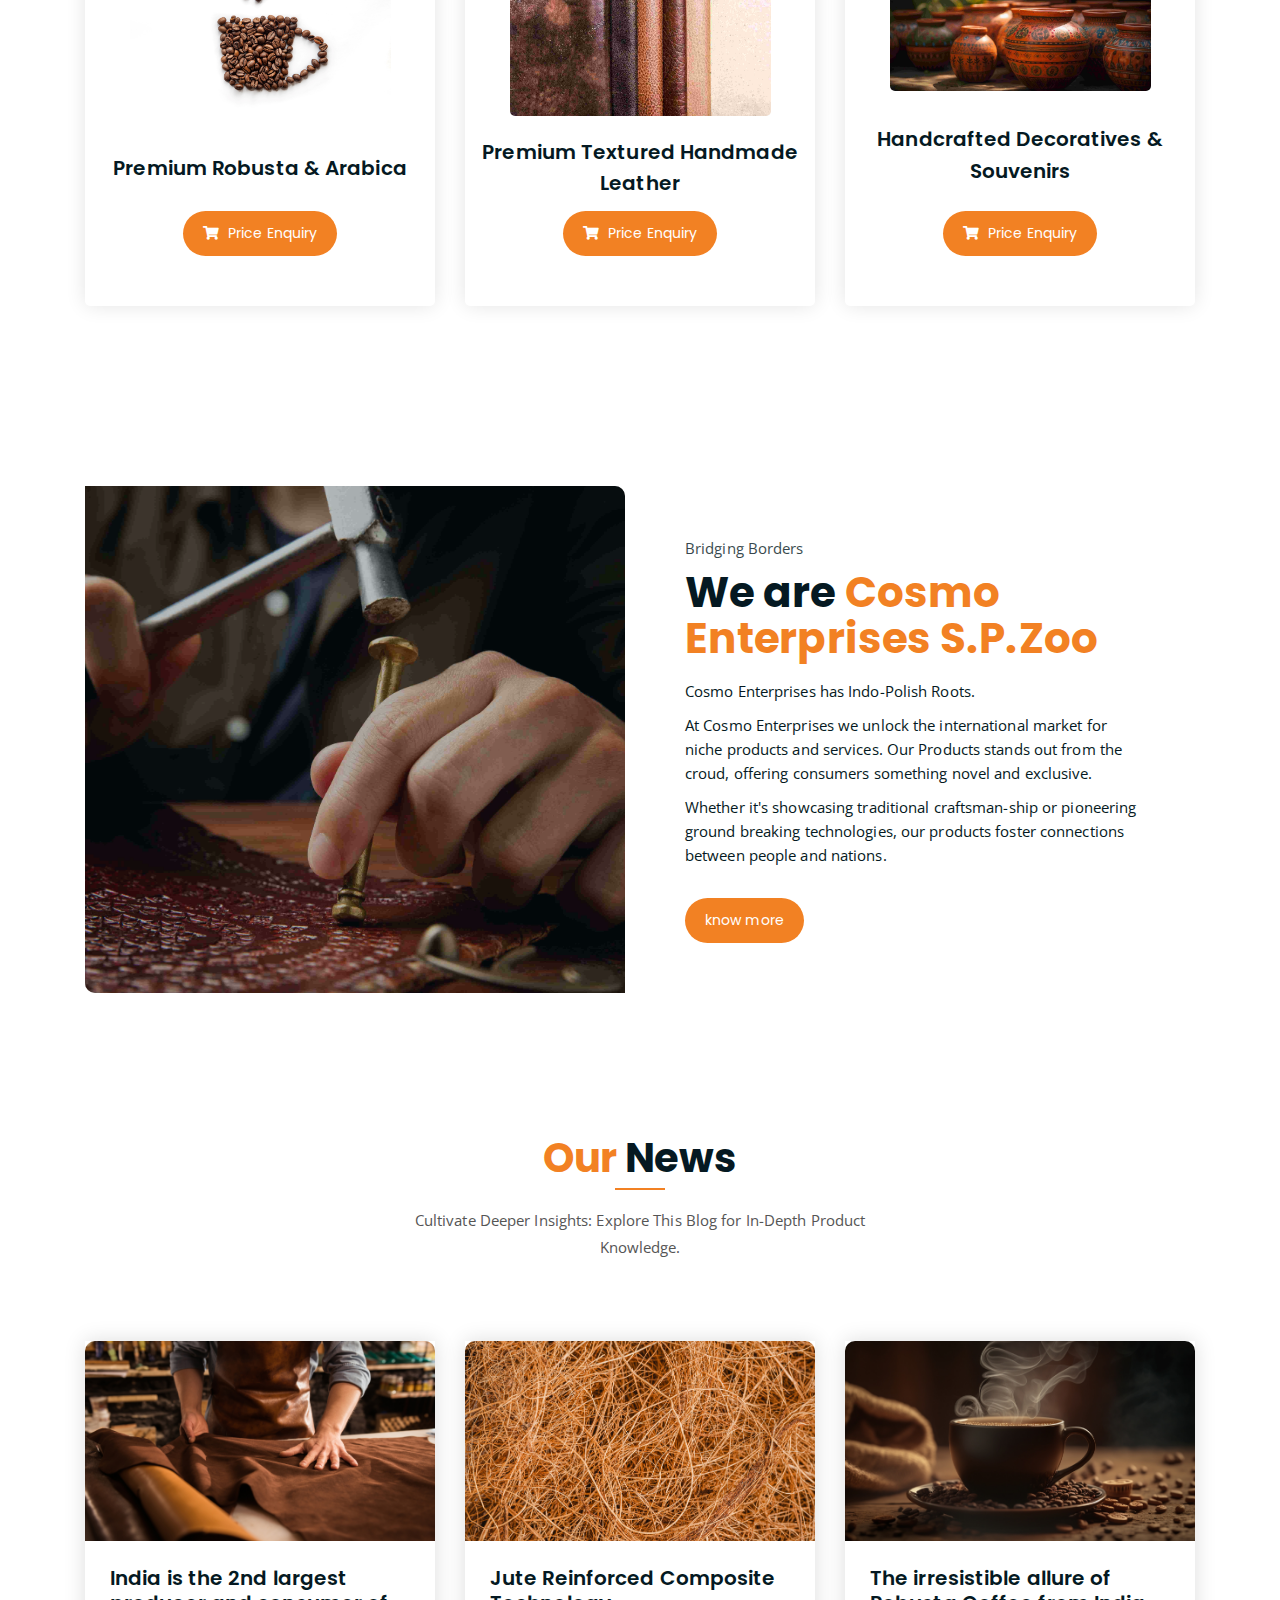
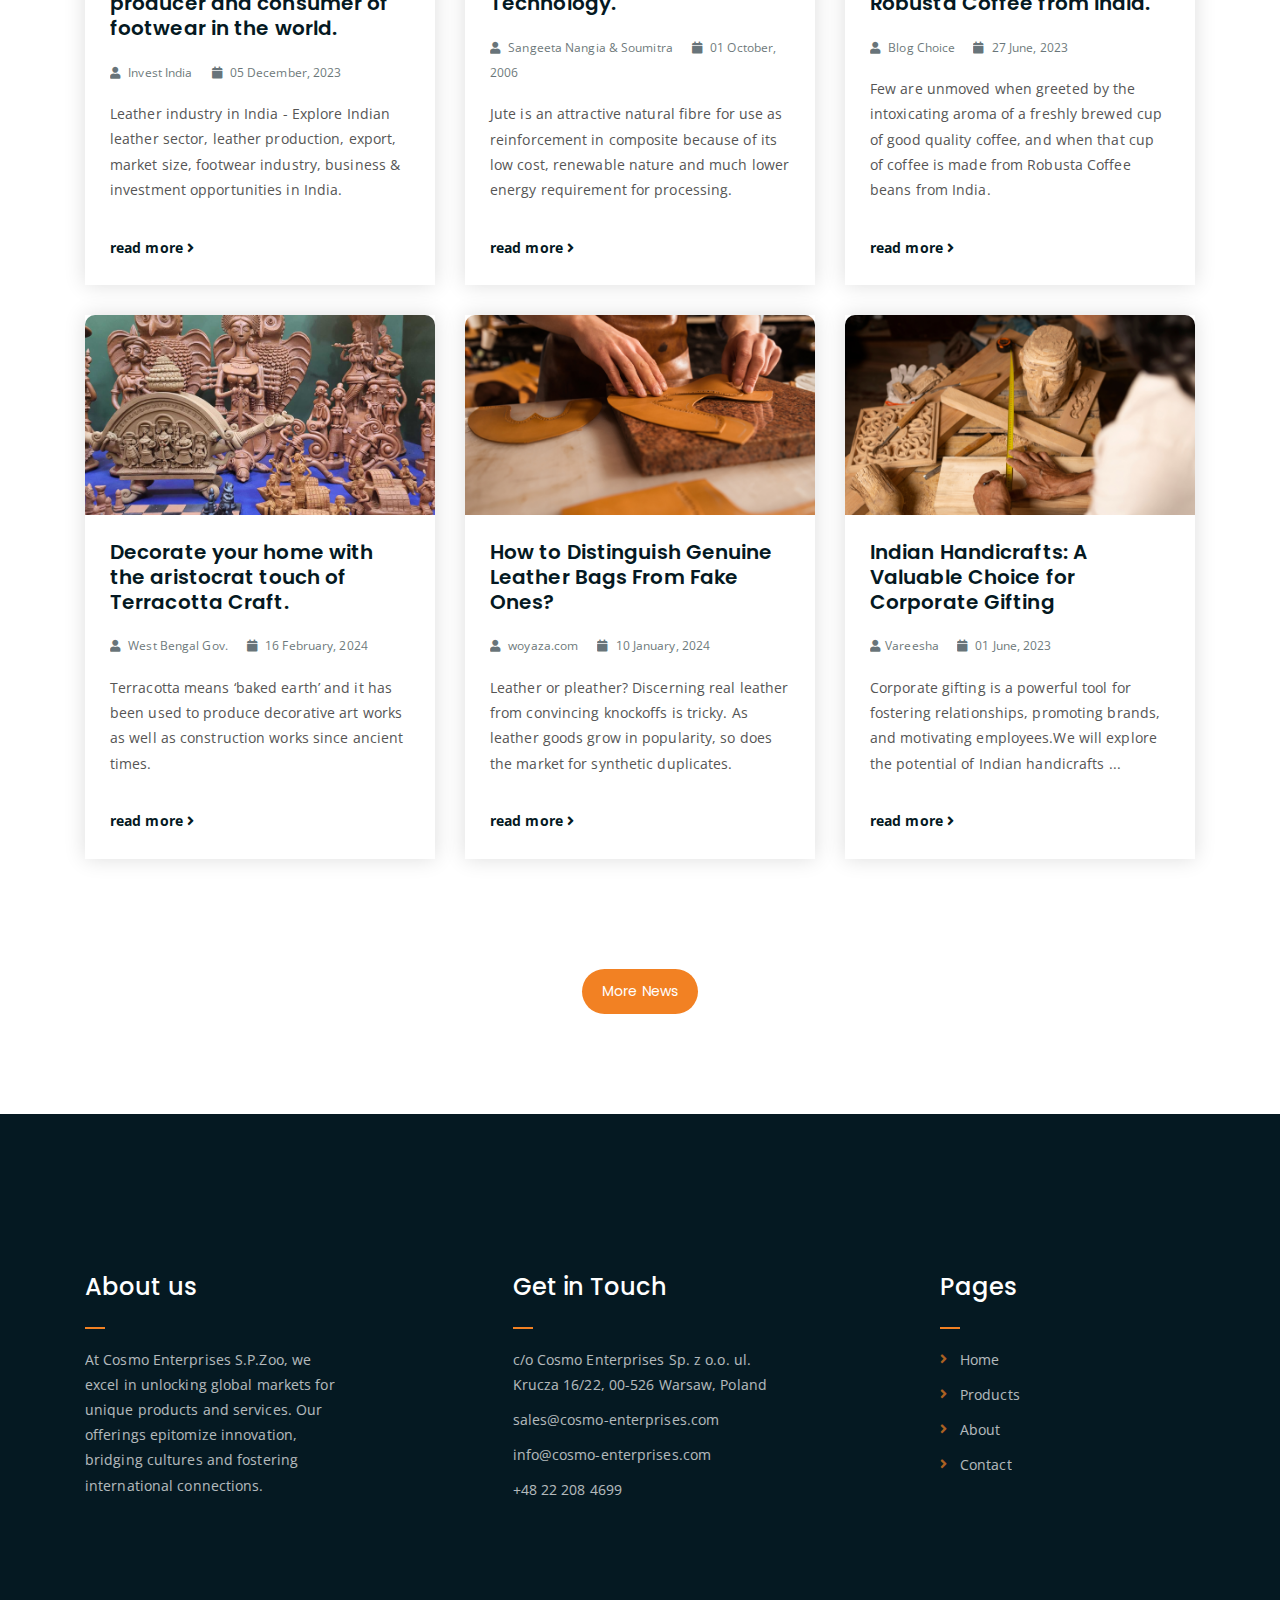
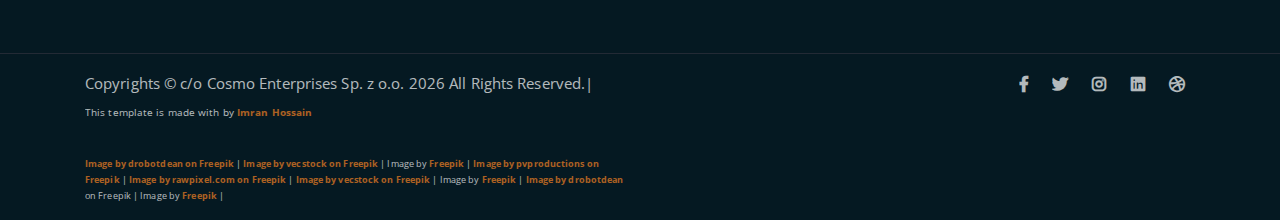
==== commit 5afcbef6: "translation is added" ====
--- a/index.html
+++ b/index.html
@@ -48,7 +48,7 @@
 	<!-- contact stip  -->
 	<!-- header -->
 	<div class="top-header-area" id="sticker">
-		<p class="contact-stip">Call : +48 22 208 4699
+		<p class="contact-stip">Call : +48 22 208 4699 <button id="translateButton">Translate to Polish</button>
 		</p>
 		<div class="container">
 			<div class="row">
@@ -690,7 +690,7 @@
 		</div>
 	</div>
 	<!-- end footer -->
-
+	
 	<!-- copyright -->
 	<div class="copyright">
 		<div class="container">
@@ -703,24 +703,24 @@
 								Hossain</a></span>
 					</p>
 					<p style="font-size: 9px;"><a
-							href="https://www.freepik.com/free-photo/close-up-cobbler-working-with-leather-textile_7573202.htm#fromView=search&page=1&position=13&uuid=61d39aa5-74cd-406b-8871-1a1e6cbd0033">Image
-							by drobotdean on Freepik</a> |
+						href="https://www.freepik.com/free-photo/close-up-cobbler-working-with-leather-textile_7573202.htm#fromView=search&page=1&position=13&uuid=61d39aa5-74cd-406b-8871-1a1e6cbd0033">Image
+						by drobotdean on Freepik</a> |
 						<a
-							href="https://www.freepik.com/free-photo/fresh-coffee-steams-wooden-table-close-up-generative-ai_40950852.htm#fromView=search&page=1&position=2&uuid=f6d7fc00-7693-4c67-8f29-0821c17d158e">Image
+						href="https://www.freepik.com/free-photo/fresh-coffee-steams-wooden-table-close-up-generative-ai_40950852.htm#fromView=search&page=1&position=2&uuid=f6d7fc00-7693-4c67-8f29-0821c17d158e">Image
 							by vecstock on Freepik</a> |
-						Image by <a
+							Image by <a
 							href="https://www.freepik.com/free-photo/top-view-hay-background_12095482.htm#query=jute%20plants&position=7&from_view=search&track=ais&uuid=c9ba9487-a823-43c5-a434-4d8eed432dad">Freepik</a>
-						|
+							|
 						<a
 							href="https://www.freepik.com/free-photo/stylized-cup-coffee-out-coffee-beans-flat-lay_32846533.htm#fromView=search&page=3&position=18&uuid=6f70263b-6902-4d96-b52f-215bab3c4a8f">Image
 							by pvproductions on Freepik</a> |
-						<a
+							<a
 							href="https://www.freepik.com/free-photo/leahter-textured-background_3219116.htm#fromView=search&page=1&position=35&uuid=d0dbb0eb-52a1-4ce8-aaa4-d82c6181713c">Image
 							by rawpixel.com on Freepik</a> |
-						<a
+							<a
 							href="https://www.freepik.com/free-ai-image/decorative-terracotta-vase-with-intricate-indigenous-pattern-generated-by-ai_41562563.htm#query=pottery&position=7&from_view=search&track=sph&uuid=88b265ea-608d-4467-93c6-8f2dffe07d40">Image
 							by vecstock on Freepik</a> |
-						Image by <a
+							Image by <a
 							href="https://www.freepik.com/free-photo/close-up-engraving-art-tools_20523262.htm#query=leather%20product&position=11&from_view=search&track=ais&uuid=532bdc4b-6f93-44f5-8b6b-9c4e1a93fe56">Freepik</a>
 						|
 						<a
@@ -730,7 +730,7 @@
 							href="https://www.freepik.com/free-photo/artisan-doing-woodcutting_49680908.htm#query=wooden%20indian%20handicrafts&position=10&from_view=search&track=ais&uuid=d5d4eddc-5393-439c-91ed-e7d2e9234692">Freepik</a>
 						|
 
-
+						
 
 					</p>
 				</div>
@@ -749,7 +749,7 @@
 		</div>
 	</div>
 	<!-- end copyright -->
-
+	
 	<!-- jquery -->
 	<script src="assets/js/jquery-1.11.3.min.js"></script>
 	<!-- bootstrap -->
@@ -770,6 +770,12 @@
 	<script src="assets/js/sticker.js"></script>
 	<!-- main js -->
 	<script src="assets/js/main.js"></script>
+	<script src="https://translate.google.com/translate_a/element.js?cb=translateElementInit"></script>
+	<script>
+		function translateElementInit() {
+								new google.translate.TranslateElement({ pageLanguage: 'en' }, 'translateButton');
+							}
+						</script>
 
 </body>
 
--- a/assets/css/main.css
+++ b/assets/css/main.css
@@ -20,7 +20,7 @@
   align-items: center;
   position: absolute;
   z-index: 5;
-  top: 40px;
+  top: 37px;
   right: 20px;
   color: #ffffff;
   font-size: 16px;
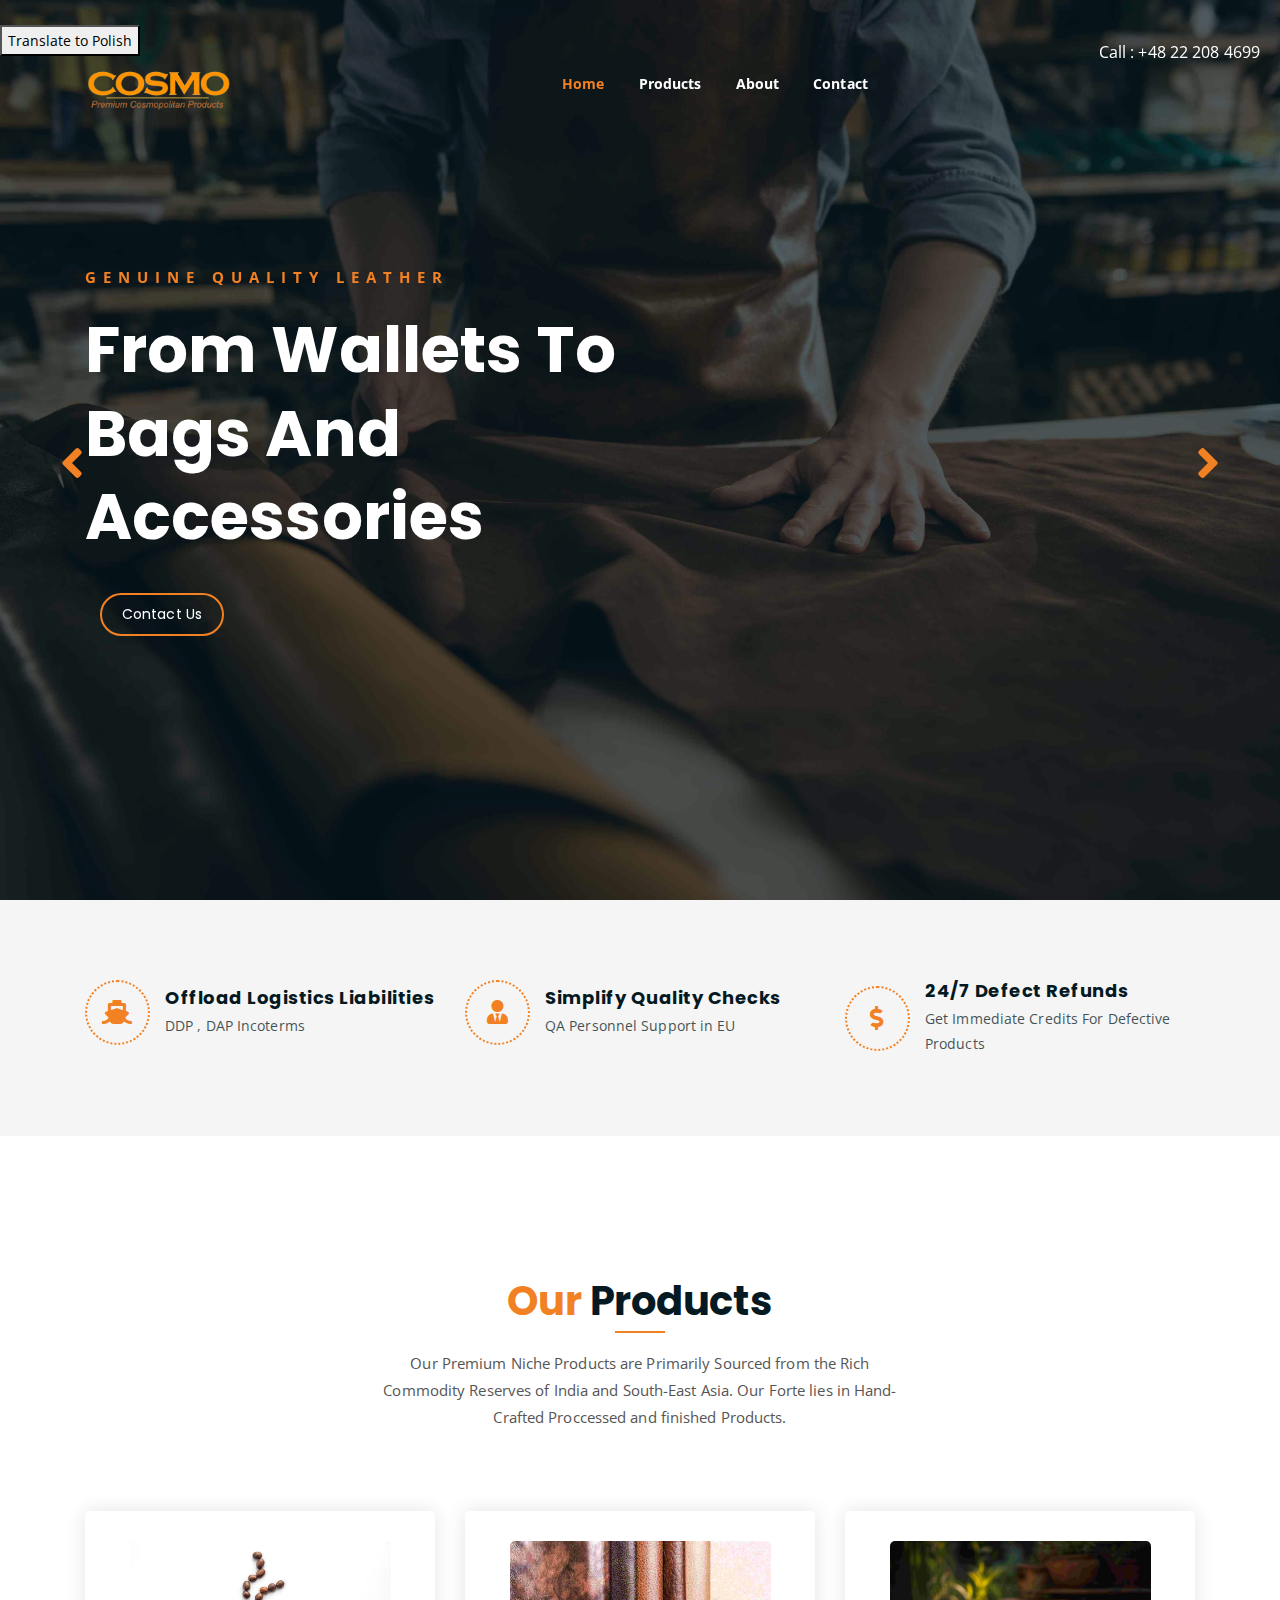
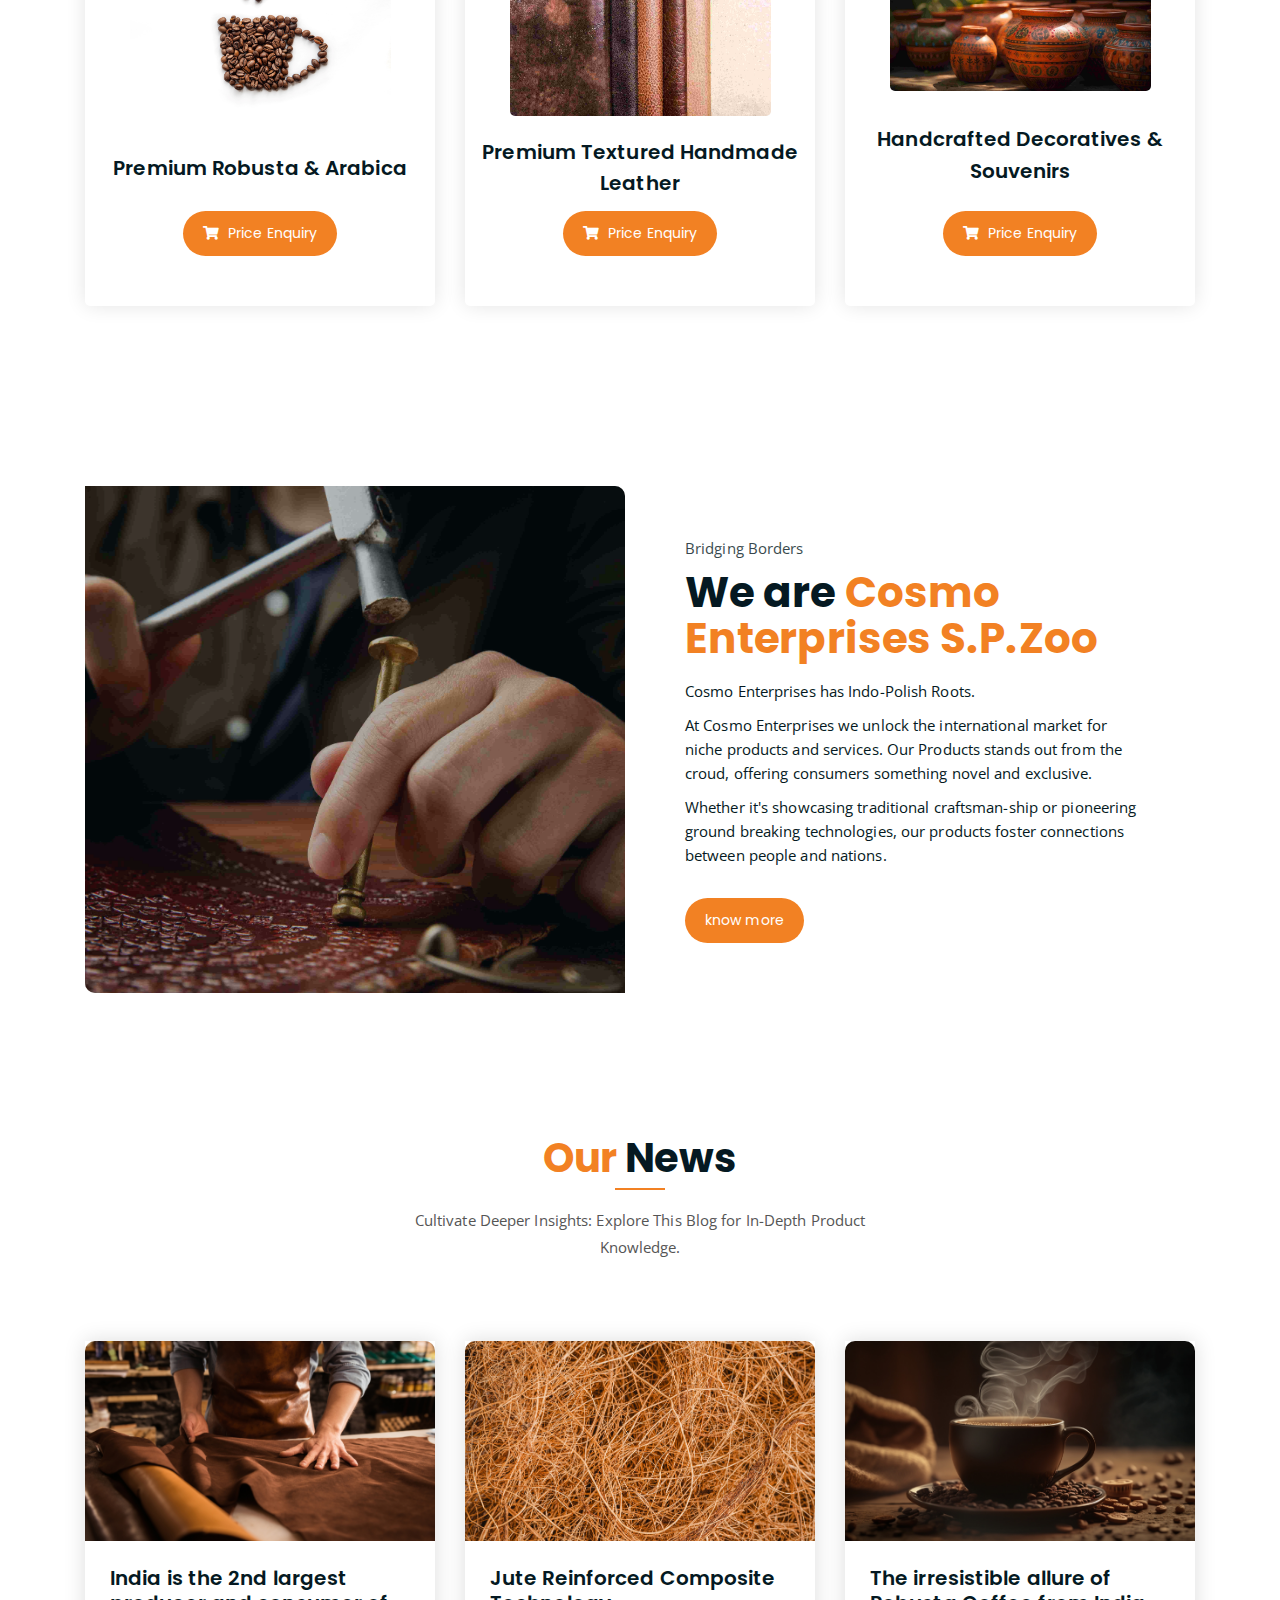
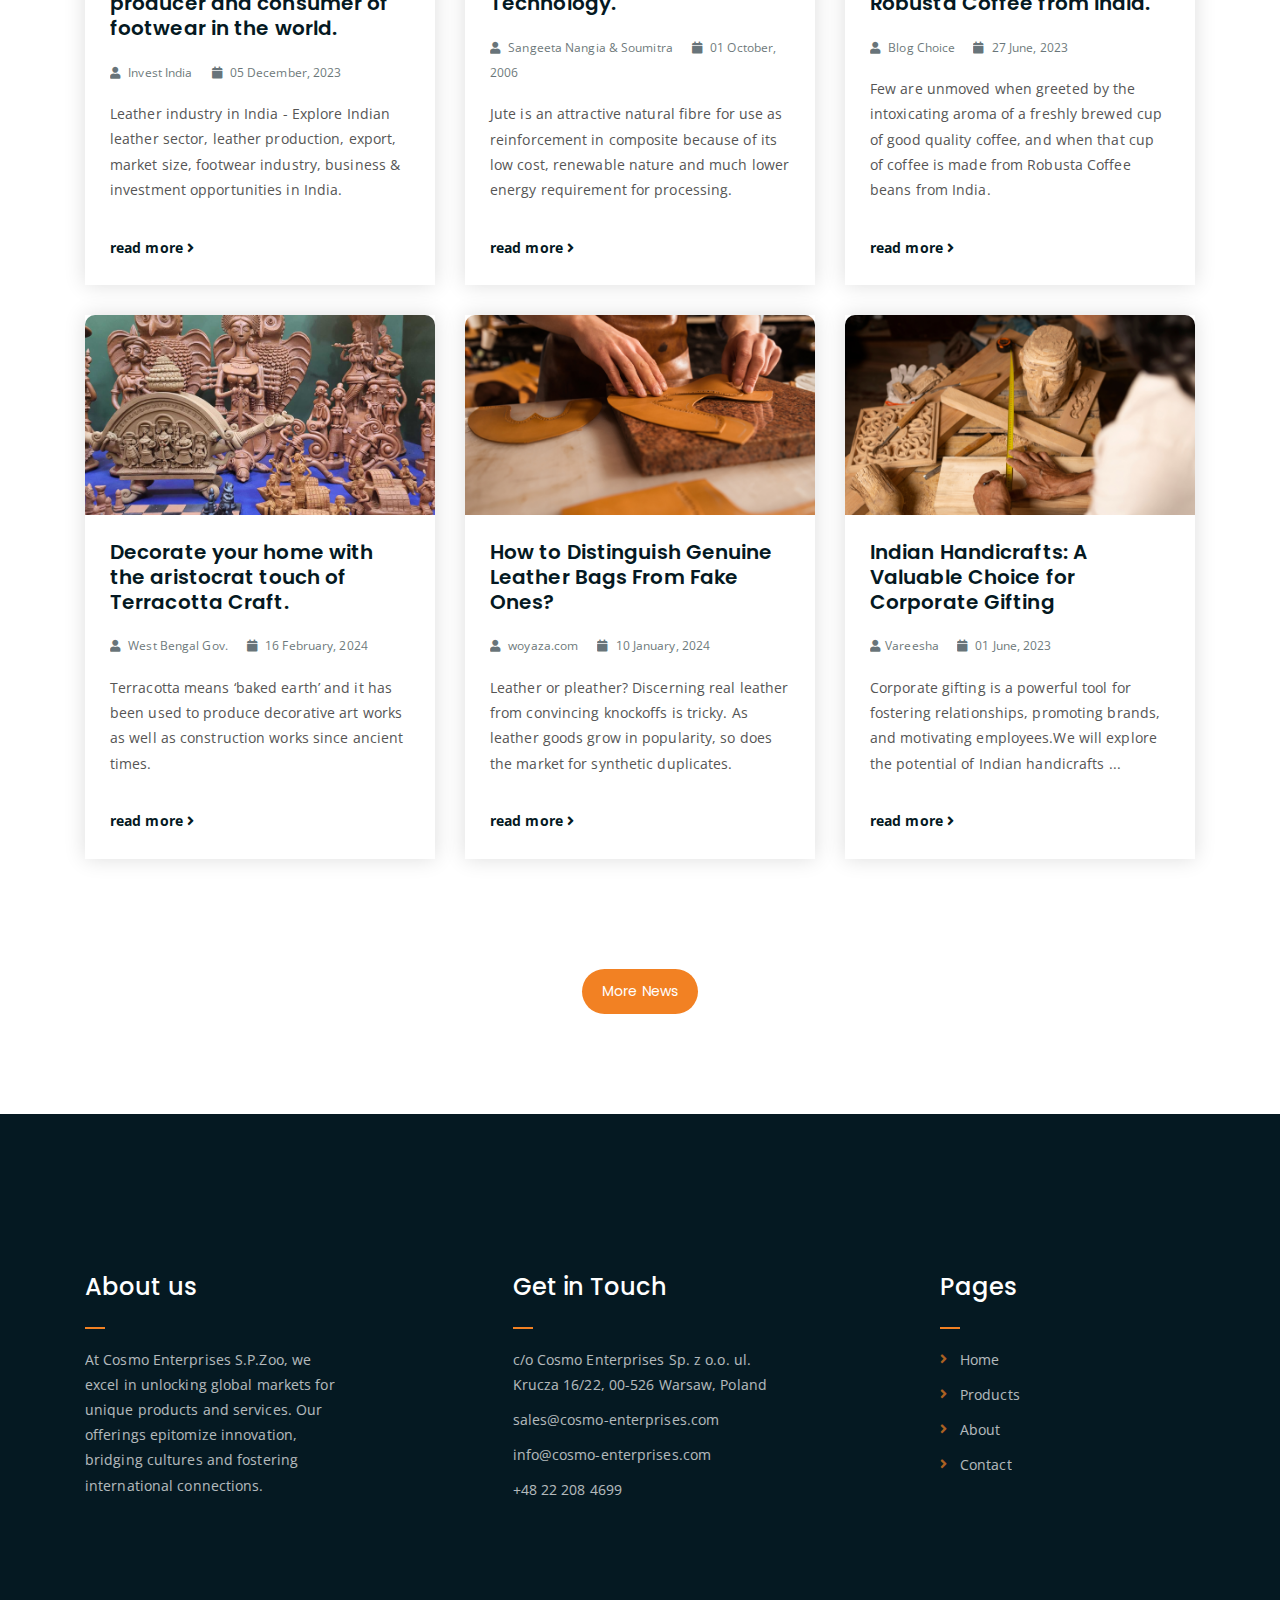
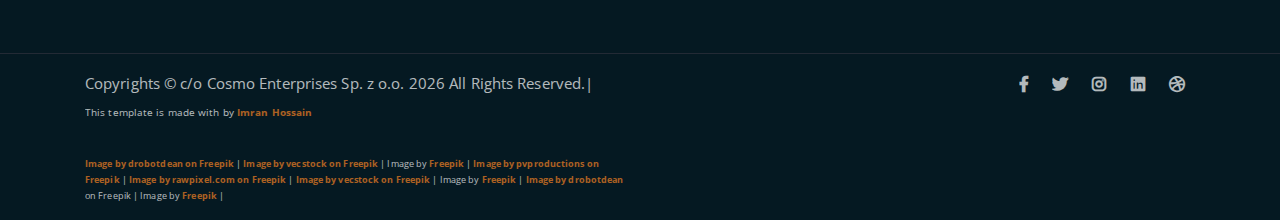
==== commit 660f39fa: "translation add" ====
--- a/index.html
+++ b/index.html
@@ -48,7 +48,8 @@
 	<!-- contact stip  -->
 	<!-- header -->
 	<div class="top-header-area" id="sticker">
-		<p class="contact-stip">Call : +48 22 208 4699 <button id="translateButton">Translate to Polish</button>
+		<button id="translateButton">Translate to Polish</button>
+		<p class="contact-stip">Call : +48 22 208 4699 
 		</p>
 		<div class="container">
 			<div class="row">
--- a/assets/css/main.css
+++ b/assets/css/main.css
@@ -25,11 +25,11 @@
   color: #ffffff;
   font-size: 16px;
 }
-@media screen and (max-width: 993px) {
+/* @media screen and (max-width: 993px) {
   .contact-stip {
     display: none;
   }
-}
+} */
 .justify-content-between {
   display: flex;
   justify-content: space-between;
